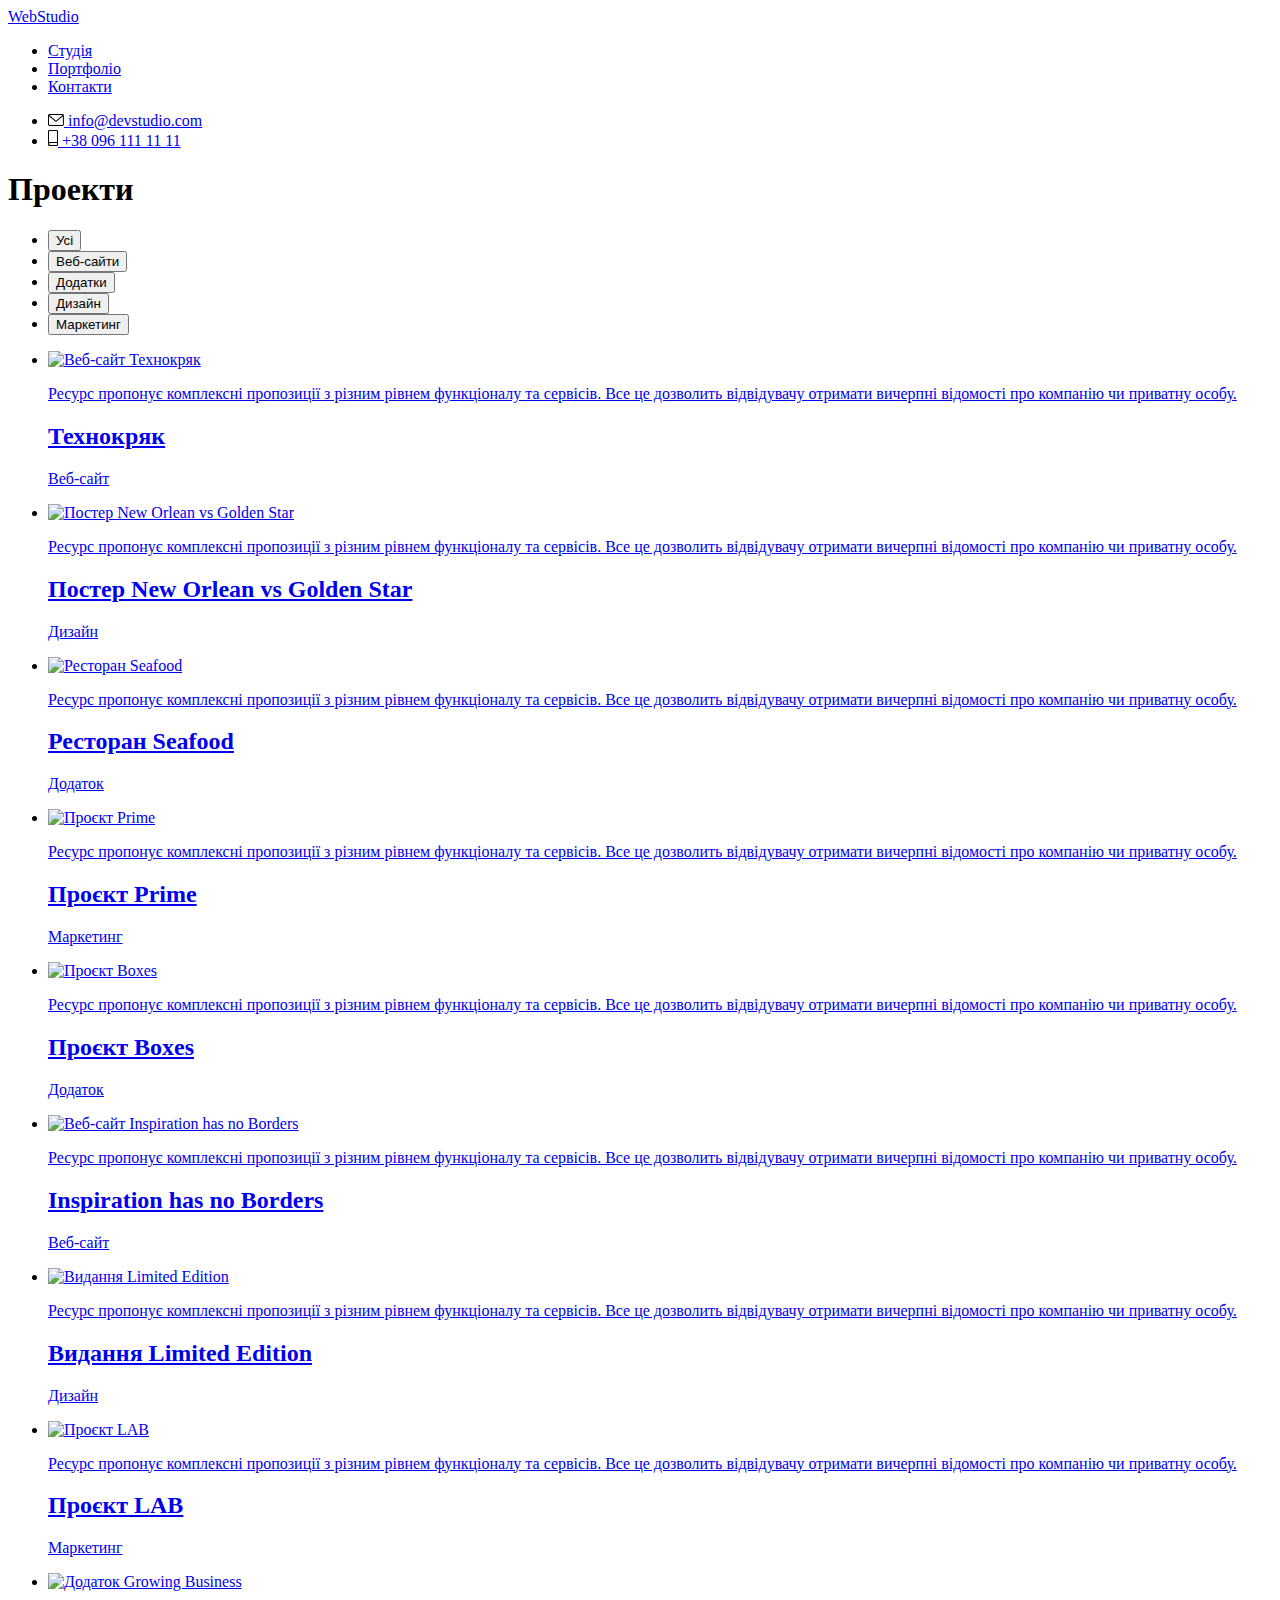
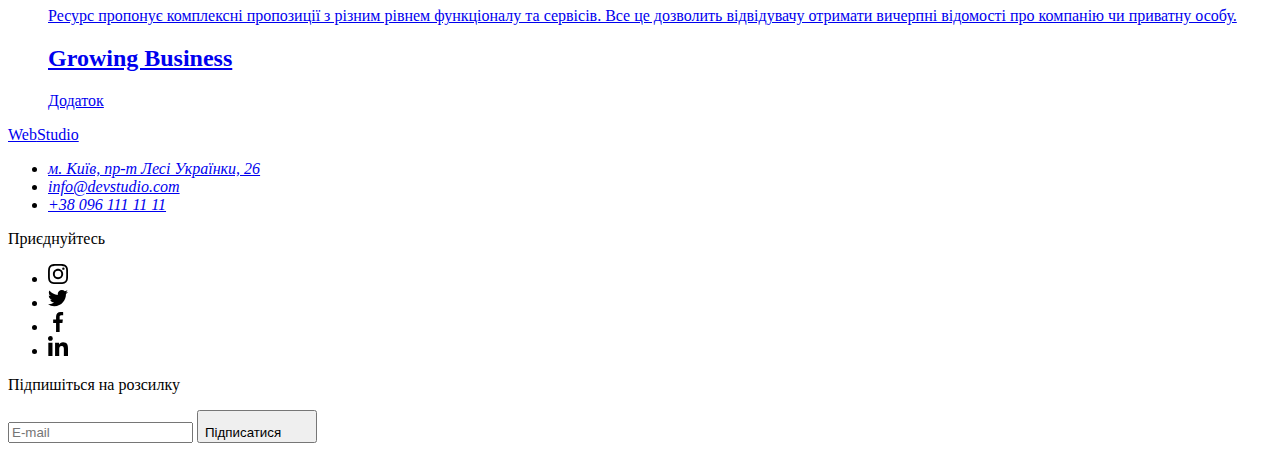
==== portfolio.html @ 1516f113 "final edit" ====
<!DOCTYPE html>
<html lang="uk">

<head>
    <meta charset="UTF-8" />
    <meta http-equiv="X-UA-Compatible" content="IE=edge" />
    <meta name="viewport" content="width=device-width, initial-scale=1.0" />
    <link rel="preconnect" href="https://fonts.googleapis.com" />
    <link rel="preconnect" href="https://fonts.gstatic.com" crossorigin />
    <link href="https://fonts.googleapis.com/css2?family=Raleway:wght@700&family=Roboto:wght@400;500;700&display=swap"
        rel="stylesheet" />
    <link
        href="https://fonts.googleapis.com/css2?family=Raleway:wght@700&family=Roboto:wght@400;500;700;900&display=swap"
        rel="stylesheet" />
    <link rel="stylesheet" href="./dist/css/main.min.css" />
    <title>Портфоліо</title>
</head>

<body>
    <header class="header">
        <div class="container">
            <div class="header-container">
                <nav class="navigation">
                    <a class="logo header__logo" href="./index.html" lang="en">Web<span
                            class="logo__span">Studio</span></a>
                    <ul class="nav">
                        <li class="nav__item">
                            <a class="nav__link" href="./index.html">Студія</a>
                        </li>
                        <li class="nav__item">
                            <a class="nav__link nav__link--current" href="./portfolio.html">Портфоліо</a>
                        </li>
                        <li class="nav__item">
                            <a class="nav__link" href="#">Контакти</a>
                        </li>
                    </ul>
                </nav>
                <ul class="contacts">
                    <li class="contacts__item">
                        <a class="contacts__link" href="mailto:info@devstudio.com">
                            <svg class="icon contacts__icon" width="16" height="12">
                                <use xlink:href="./images/icons.svg#icon-envelope"></use>
                            </svg>
                            info@devstudio.com</a>
                    </li>
                    <li class="contacts__item">
                        <a class="contacts__link" href="tel:+380961111111">
                            <svg class="icon contacts__icon" width="10" height="16">
                                <use xlink:href="./images/icons.svg#icon-smartphone"></use>
                            </svg>
                            +38 096 111 11 11</a>
                    </li>
                </ul>
            </div>
        </div>
    </header>
    <main>
        <section class="section projects">
            <div class="container">
                <h1 class="visually-hidden">Проекти</h1>
                <ul class="projects-filter">
                    <li>
                        <button class="projects-filter__btn" type="button">
                            Усі
                        </button>
                    </li>
                    <li>
                        <button class="projects-filter__btn" type="button">
                            Веб-сайти
                        </button>
                    </li>
                    <li>
                        <button class="projects-filter__btn" type="button">
                            Додатки
                        </button>
                    </li>
                    <li>
                        <button class="projects-filter__btn" type="button">
                            Дизайн
                        </button>
                    </li>
                    <li>
                        <button class="projects-filter__btn" type="button">
                            Маркетинг
                        </button>
                    </li>
                </ul>
                <ul class="project-list">
                    <li class="project-list__item">
                        <a href="#" class="project-card">
                            <div class="project-card__overlay-box">
                                <img src="./images/tehnokrack.jpg" alt="Веб-сайт Технокряк" width="370" height="294" />
                                <div class="project-card__overlay">
                                    <p class="project-card__description">Ресурс пропонує комплексні пропозиції з різним
                                        рівнем
                                        функціоналу та сервісів. Все це дозволить відвідувачу отримати вичерпні
                                        відомості
                                        про компанію чи приватну особу.</p>
                                </div>
                            </div>
                            <div class="project-card__content-box">
                                <h2 class="project-card__title">
                                    Технокряк
                                </h2>
                                <p class="project-card__caption">Веб-сайт</p>
                            </div>
                        </a>
                    </li>
                    <li class="project-list__item">
                        <a href="#" class="project-card">
                            <div class="project-card__overlay-box">
                                <img src="./images/poster.jpg" alt="Постер New Orlean vs Golden Star" width="370"
                                    height="294" />
                                <div class="project-card__overlay">
                                    <p class="project-card__description">Ресурс пропонує комплексні пропозиції з різним
                                        рівнем
                                        функціоналу та сервісів. Все це дозволить відвідувачу отримати вичерпні
                                        відомості
                                        про компанію чи приватну особу.</p>
                                </div>
                            </div>
                            <div class="project-card__content-box">
                                <h2 class="project-card__title">
                                    Постер New Orlean vs Golden Star
                                </h2>
                                <p class="project-card__caption">Дизайн</p>
                            </div>
                        </a>
                    </li>
                    <li class="project-list__item">
                        <a href="#" class="project-card">
                            <div class="project-card__overlay-box">
                                <img src="./images/seafood.jpg" alt="Ресторан Seafood" width="370" height="294" />
                                <div class="project-card__overlay">
                                    <p class="project-card__description">Ресурс пропонує комплексні пропозиції з різним
                                        рівнем
                                        функціоналу та сервісів. Все це дозволить відвідувачу отримати вичерпні
                                        відомості
                                        про компанію чи приватну особу.</p>
                                </div>
                            </div>
                            <div class="project-card__content-box">
                                <h2 class="project-card__title">
                                    Ресторан Seafood
                                </h2>
                                <p class="project-card__caption">Додаток</p>
                            </div>
                        </a>
                    </li>
                    <li class="project-list__item">
                        <a href="#" class="project-card">
                            <div class="project-card__overlay-box">
                                <img src="./images/prime.jpg" alt="Проєкт Prime" width="370" height="294" />
                                <div class="project-card__overlay">
                                    <p class="project-card__description">Ресурс пропонує комплексні пропозиції з різним
                                        рівнем
                                        функціоналу та сервісів. Все це дозволить відвідувачу отримати вичерпні
                                        відомості
                                        про компанію чи приватну особу.</p>
                                </div>
                            </div>
                            <div class="project-card__content-box">
                                <h2 class="project-card__title">
                                    Проєкт Prime
                                </h2>
                                <p class="project-card__caption">Маркетинг</p>
                            </div>
                        </a>
                    </li>
                    <li class="project-list__item">
                        <a href="#" class="project-card">
                            <div class="project-card__overlay-box">
                                <img src="./images/boxes.jpg" alt="Проєкт Boxes" width="370" height="294" />
                                <div class="project-card__overlay">
                                    <p class="project-card__description">Ресурс пропонує комплексні пропозиції з різним
                                        рівнем
                                        функціоналу та сервісів. Все це дозволить відвідувачу отримати вичерпні
                                        відомості
                                        про компанію чи приватну особу.</p>
                                </div>
                            </div>
                            <div class="project-card__content-box">
                                <h2 class="project-card__title">
                                    Проєкт Boxes
                                </h2>
                                <p class="project-card__caption">Додаток</p>
                            </div>
                        </a>
                    </li>
                    <li class="project-list__item">
                        <a href="#" class="project-card">
                            <div class="project-card__overlay-box">
                                <img src="./images/inspiration-has-no-borders.jpg"
                                    alt="Веб-сайт Inspiration has no Borders" width="370" height="294" />
                                <div class="project-card__overlay">
                                    <p class="project-card__description">Ресурс пропонує комплексні пропозиції з різним
                                        рівнем
                                        функціоналу та сервісів. Все це дозволить відвідувачу отримати вичерпні
                                        відомості
                                        про компанію чи приватну особу.</p>
                                </div>
                            </div>
                            <div class="project-card__content-box">
                                <h2 class="project-card__title">
                                    Inspiration has no Borders
                                </h2>
                                <p class="project-card__caption">Веб-сайт</p>
                            </div>
                        </a>
                    </li>
                    <li class="project-list__item">
                        <a href="#" class="project-card">
                            <div class="project-card__overlay-box">
                                <img src="./images/limited-edition.jpg" alt="Видання Limited Edition" width="370"
                                    height="294" />
                                <div class="project-card__overlay">
                                    <p class="project-card__description">Ресурс пропонує комплексні пропозиції з різним
                                        рівнем
                                        функціоналу та сервісів. Все це дозволить відвідувачу отримати вичерпні
                                        відомості
                                        про компанію чи приватну особу.</p>
                                </div>
                            </div>
                            <div class="project-card__content-box">
                                <h2 class="project-card__title">
                                    Видання Limited Edition
                                </h2>
                                <p class="project-card__caption">Дизайн</p>
                            </div>
                        </a>
                    </li>
                    <li class="project-list__item">
                        <a href="#" class="project-card">
                            <div class="project-card__overlay-box">
                                <img src="./images/lab.jpg" alt="Проєкт LAB" width="370" height="294" />
                                <div class="project-card__overlay">
                                    <p class="project-card__description">Ресурс пропонує комплексні пропозиції з різним
                                        рівнем
                                        функціоналу та сервісів. Все це дозволить відвідувачу отримати вичерпні
                                        відомості
                                        про компанію чи приватну особу.</p>
                                </div>
                            </div>
                            <div class="project-card__content-box">
                                <h2 class="project-card__title">
                                    Проєкт LAB
                                </h2>
                                <p class="project-card__caption">Маркетинг</p>
                            </div>
                        </a>
                    </li>
                    <li class="project-list__item">
                        <a href="#" class="project-card">
                            <div class="project-card__overlay-box">
                                <img src="./images/growing-business.jpg" alt="Додаток Growing Business" width="370"
                                    height="294" />
                                <div class="project-card__overlay">
                                    <p class="project-card__description">Ресурс пропонує комплексні пропозиції з різним
                                        рівнем
                                        функціоналу та сервісів. Все це дозволить відвідувачу отримати вичерпні
                                        відомості
                                        про компанію чи приватну особу.</p>
                                </div>
                            </div>
                            <div class="project-card__content-box">
                                <h2 class="project-card__title">
                                    Growing Business
                                </h2>
                                <p class="project-card__caption">Додаток</p>
                            </div>
                        </a>
                    </li>
                </ul>
            </div>
        </section>
    </main>
    <footer class="footer">
        <div class="container">
            <div class="footer__container">
                <div class="footer__address-box">
                    <a class="logo footer__logo" href="./index.html" lang="en">Web<span
                            class="logo__span">Studio</span></a>
                    <address class="address">
                        <ul>
                            <li class="address__item">
                                <a class="address__link address__link--external"
                                    href="https://goo.gl/maps/eqV23aZUYZTrV4pg6" target="_blank"
                                    rel="noopener noreferrer">м. Київ, пр-т Лесі Українки, 26</a>
                            </li>
                            <li class="address__item">
                                <a class="address__link" href="mailto:info@devstudio.com">info@devstudio.com</a>
                            </li>
                            <li class="address__item">
                                <a class="address__link" href="tel:+380961111111">+38 096 111 11 11</a>
                            </li>
                        </ul>
                    </address>
                </div>
                <div class="footer__socials-box">
                    <p class="footer__caption">Приєднуйтесь</p>
                    <ul class="socials">
                        <li class="socials__item">
                            <a class="socials__link footer__socials" href="https://www.instagram.com/" target="_blank"
                                rel="noopener noreferrer">
                                <svg class="icon" width="20" height="20">
                                    <use xlink:href="./images/icons.svg#icon-instagram"></use>
                                </svg>
                            </a>
                        </li>
                        <li class="socials__item">
                            <a class="socials__link footer__socials" href="https://twitter.com/" target="_blank"
                                rel="noopener noreferrer">
                                <svg class="icon" width="20" height="20">
                                    <use xlink:href="./images/icons.svg#icon-twitter"></use>
                                </svg>
                            </a>
                        </li>
                        <li class="socials__item">
                            <a class="socials__link footer__socials" href="https://facebook.com/" target="_blank"
                                rel="noopener noreferrer">
                                <svg class="icon" width="20" height="20">
                                    <use xlink:href="./images/icons.svg#icon-facebook"></use>
                                </svg>
                            </a>
                        </li>
                        <li class="socials__item">
                            <a class="socials__link footer__socials" href="https://www.linkedin.com/" target="_blank"
                                rel="noopener noreferrer">
                                <svg class="icon" width="20" height="20">
                                    <use xlink:href="./images/icons.svg#icon-linkedin"></use>
                                </svg>
                            </a>
                        </li>
                    </ul>
                </div>
                <div class="footer__subscription">
                    <p class="footer__caption">Підпишіться на розсилку</p>
                    <form class="subscription-form" action="#">
                        <label>
                            <input class="subscription-form__input" type="email" name="subscribe-email"
                                placeholder="E-mail">
                        </label>
                        <button class="subscription-form__btn" type="submit">
                            Підписатися
                            <svg class="icon" width="24" height="24">
                                <use xlink:href="./images/icons.svg#icon-send"></use>
                            </svg>
                        </button>
                    </form>
                </div>
            </div>
        </div>
    </footer>
</body>

</html>
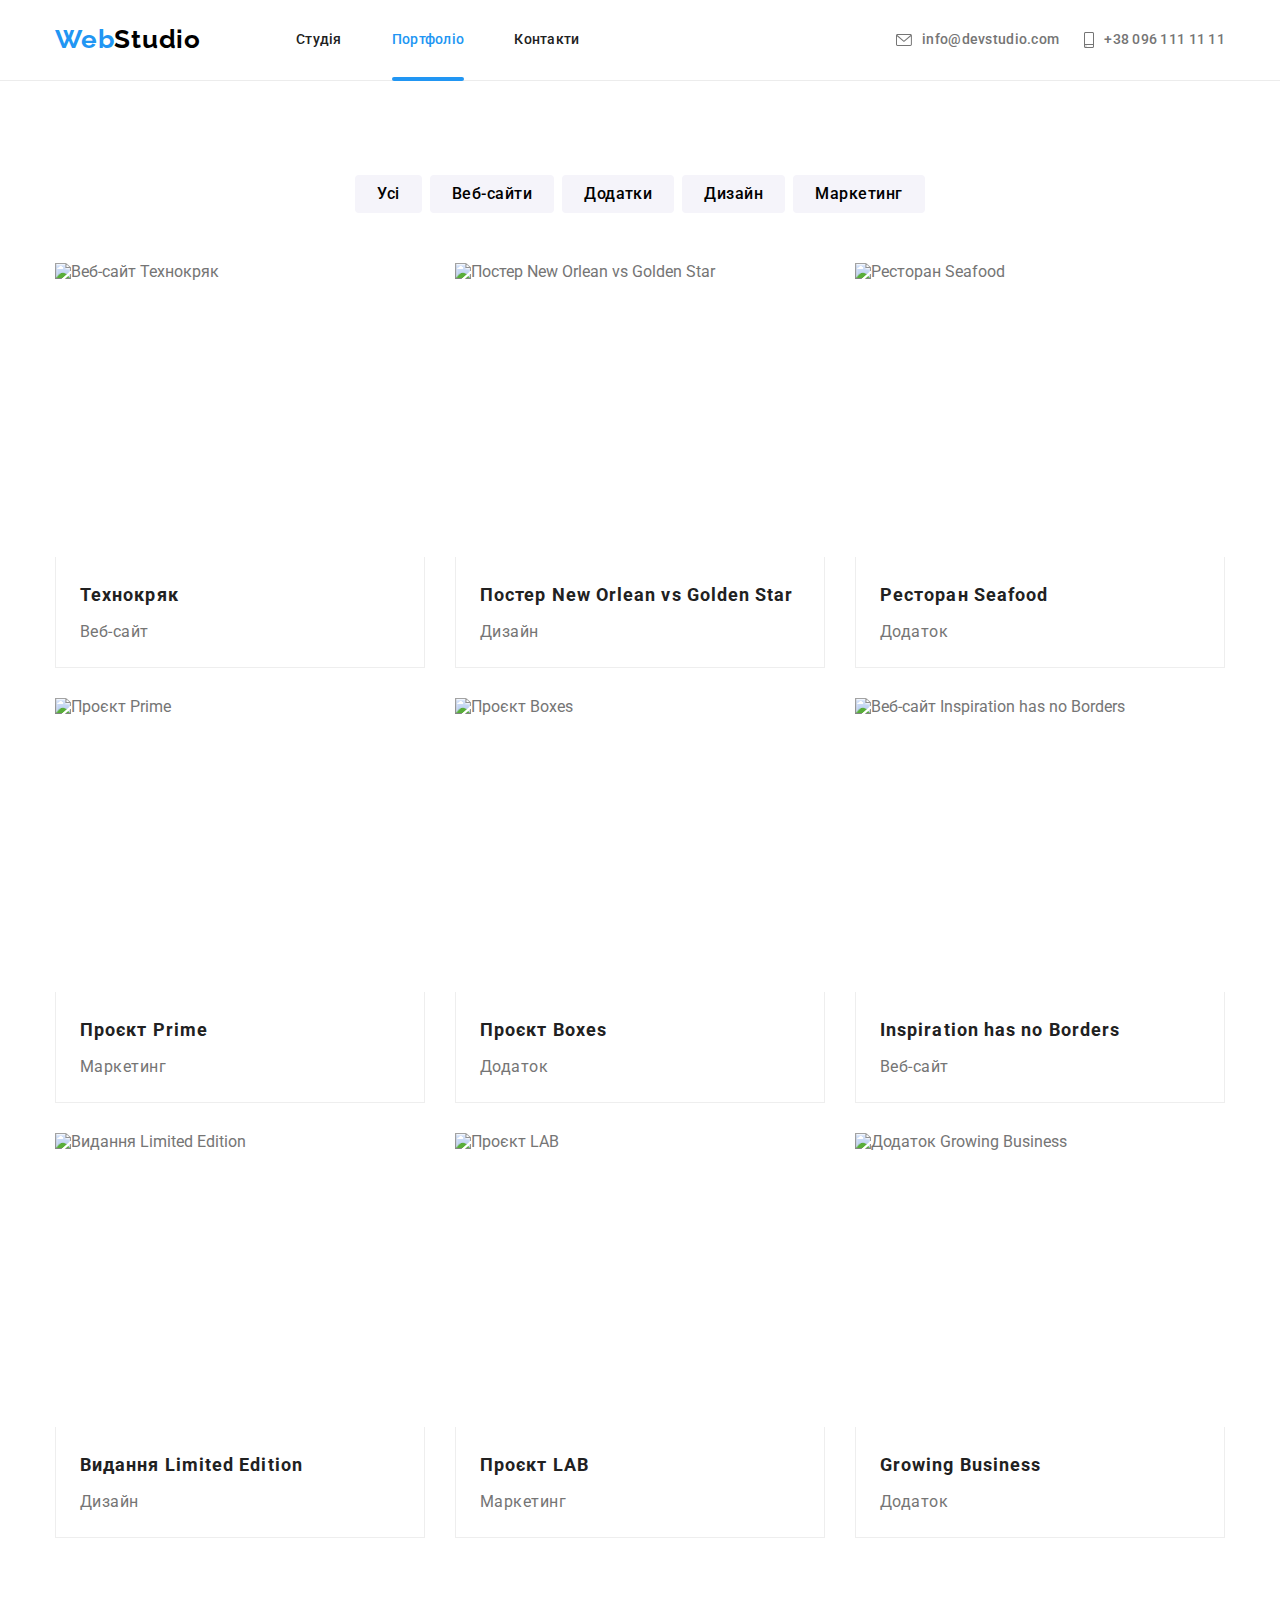
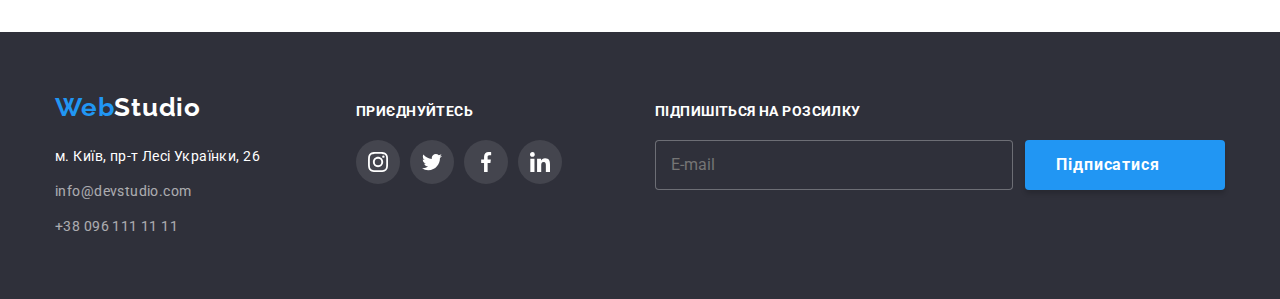
==== commit a375ebdd: "edit settings" ====
--- a/portfolio.html
+++ b/portfolio.html
@@ -12,7 +12,7 @@
     <link
         href="https://fonts.googleapis.com/css2?family=Raleway:wght@700&family=Roboto:wght@400;500;700;900&display=swap"
         rel="stylesheet" />
-    <link rel="stylesheet" href="./dist/css/main.min.css" />
+    <link rel="stylesheet" href="./css/main.min.css" />
     <title>Портфоліо</title>
 </head>
 
--- a/css/main.min.css
+++ b/css/main.min.css
@@ -0,0 +1 @@
+/*! modern-normalize v1.0.0 | MIT License | https://github.com/sindresorhus/modern-normalize */*,::after,::before{box-sizing:border-box}:root{-moz-tab-size:4;-o-tab-size:4;tab-size:4}html{line-height:1.15;-webkit-text-size-adjust:100%}body{margin:0}body{font-family:system-ui,-apple-system,"Segoe UI",Roboto,Helvetica,Arial,sans-serif,"Apple Color Emoji","Segoe UI Emoji"}hr{height:0;color:inherit}abbr[title]{-webkit-text-decoration:underline dotted;text-decoration:underline dotted}b,strong{font-weight:bolder}code,kbd,pre,samp{font-family:ui-monospace,SFMono-Regular,Consolas,"Liberation Mono",Menlo,monospace;font-size:1em}small{font-size:80%}sub,sup{font-size:75%;line-height:0;position:relative;vertical-align:baseline}sub{bottom:-0.25em}sup{top:-0.5em}table{text-indent:0;border-color:inherit}button,input,optgroup,select,textarea{font-family:inherit;font-size:100%;line-height:1.15;margin:0}button,select{text-transform:none}[type=button],[type=reset],[type=submit],button{-webkit-appearance:button}::-moz-focus-inner{border-style:none;padding:0}:-moz-focusring{outline:1px dotted ButtonText}:-moz-ui-invalid{box-shadow:none}legend{padding:0}progress{vertical-align:baseline}::-webkit-inner-spin-button,::-webkit-outer-spin-button{height:auto}[type=search]{-webkit-appearance:textfield;outline-offset:-2px}::-webkit-search-decoration{-webkit-appearance:none}::-webkit-file-upload-button{-webkit-appearance:button;font:inherit}summary{display:list-item}*{margin:0;padding:0}body{width:100%;margin:0 auto;font-family:"Roboto",sans-serif;color:#757575}a{text-decoration:none;color:inherit}ul{list-style:none}img{display:block;max-width:100%;height:auto}h1,h2,h3,h4,h5,h6{margin:0;padding:0}.send-form__btn,.subscription-form__btn,.hero__btn{height:50px;margin:0 auto;background-color:#2196f3;font-weight:700;font-size:16px;line-height:1.88;letter-spacing:.06em;color:#fff;border:none;border-radius:4px;cursor:pointer;box-shadow:0 4px 4px rgba(0,0,0,.15);transition:background-color 250ms cubic-bezier(0.4, 0, 0.2, 1)}.clients__title,.team__title,.works__title{color:#212121;font-weight:700;font-size:36px;line-height:1.17;letter-spacing:.03em;text-align:center}.container{max-width:1200px;padding:0 15px;margin:0 auto}.header{background-color:#fff;border-bottom:1px solid #ececec}.header__logo{padding:24px 0 25px}.header__logo .logo__span{color:#000}.header-container{display:flex;justify-content:space-between}.navigation{display:flex;gap:95px;align-items:center}.logo{display:block;font-family:"Raleway";font-weight:700;font-size:26px;line-height:1.19;letter-spacing:.03em;color:#2196f3}.nav{display:flex;align-items:center;gap:50px}.nav__link{display:block;padding:32px 0;font-weight:500;font-size:14px;line-height:1.14;letter-spacing:.02em;color:#212121;transition:color 250ms cubic-bezier(0.4, 0, 0.2, 1)}.nav__link:hover,.nav__link:focus{color:#2196f3}.nav__link--current{position:relative;color:#2196f3}.nav__link--current::after{content:"";position:absolute;display:block;left:0;bottom:-1px;width:100%;height:4px;border-radius:2px;background-color:#2196f3}.contacts{display:flex;align-items:center;gap:25px}.contacts__item{font-weight:500;font-size:14px;line-height:1.14;letter-spacing:.02em}.contacts__link{display:inline-flex;align-items:center;padding:32px 0;transition:color 250ms cubic-bezier(0.4, 0, 0.2, 1)}.contacts__link:hover,.contacts__link:focus{color:#2196f3}.contacts__icon{margin-right:10px}.icon{fill:currentColor}.section{padding:94px 0}.hero{max-width:1600px;margin:0 auto;padding:200px 0;text-align:center;background-color:#2f303a;background-image:linear-gradient(rgba(47, 48, 58, 0.4), rgba(47, 48, 58, 0.4)),url(../../images/hero-background.jpg);background-repeat:no-repeat;background-size:cover;background-position:center}.hero__title{width:696px;font-weight:900;font-size:44px;line-height:1.36;letter-spacing:.06em;text-align:center;text-transform:uppercase;color:#fff;margin:0 auto 30px auto}.hero__btn{width:216px}.hero__btn:hover,.hero__btn:focus{background-color:#188ce8}.advantage{background-color:#fff}.advantage__list{display:flex;gap:30px}.advantage__item{flex-basis:calc((100% - 90px)/4)}.advantage__icon-container{display:flex;justify-content:center;align-items:center;height:120px;margin-bottom:30px;background-color:#f5f4fa;border-radius:4px}.advantage__subtitle{color:#212121;font-weight:700;font-size:14px;line-height:1.14;letter-spacing:.03em;text-transform:uppercase;margin-bottom:10px}.advantage__description{font-weight:inherit;font-size:14px;line-height:1.71;letter-spacing:.03em}.works{padding-top:0;background-color:#fff}.works__title{margin-bottom:50px}.works__list{display:flex;justify-content:space-between}.works__item{position:relative}.works__overlay{position:absolute;width:100%;height:70px;bottom:0;display:flex;justify-content:center;align-items:center;color:#fff;font-weight:700;font-size:14px;line-height:1.14;letter-spacing:.03em;text-transform:uppercase;background-color:rgba(47,48,58,.8)}.socials{display:flex;justify-content:center;gap:10px}.socials__item{width:44px;height:44px}.socials__link{display:flex;justify-content:center;align-items:center;width:100%;height:100%;border-radius:50%}.team{background-color:#f5f4fa}.team__title{margin-bottom:50px}.team__list{display:flex;justify-content:space-between}.team__item{background-color:#fff;border-bottom-left-radius:4px;border-bottom-right-radius:4px;box-shadow:0px 1px 3px rgba(0,0,0,.12),0px 1px 1px rgba(0,0,0,.14),0px 2px 1px rgba(0,0,0,.2)}.team-card__container{padding:30px 0}.team-card__title{color:#212121;font-weight:500;font-size:16px;line-height:1.19;letter-spacing:.03em;text-align:center;margin-bottom:10px}.team-card__description{font-weight:inherit;font-size:16px;line-height:1.19;letter-spacing:.03em;text-align:center;margin-bottom:16px}.team-card__socials{color:#afb1b8;transition:color 250ms cubic-bezier(0.4, 0, 0.2, 1),background-color 250ms cubic-bezier(0.4, 0, 0.2, 1)}.team-card__socials:hover,.team-card__socials:focus{color:#fff;background-color:#2196f3}.clients{background-color:#fff}.clients__title{margin-bottom:50px}.clients__list{display:flex;justify-content:space-between;flex-wrap:wrap}.clients__item{flex:0 0 170px;height:92px}.clients__link{display:flex;justify-content:center;width:100%;height:100%;align-items:center;border:1px solid #afb1b8;border-radius:4px;color:#afb1b8;transition:color 250ms cubic-bezier(0.4, 0, 0.2, 1),border-color 250ms cubic-bezier(0.4, 0, 0.2, 1)}.clients__link:hover,.clients__link:focus{color:#2196f3;border-color:#2196f3}.projects{background-color:#fff}.projects-filter{display:flex;justify-content:center;gap:8px;margin-bottom:50px}.projects-filter__btn{border:none;border-radius:4px;padding:6px 22px;font-weight:500;font-size:16px;line-height:1.62;letter-spacing:.03em;text-align:center;background-color:#f5f4fa;cursor:pointer;transition:background-color 250ms cubic-bezier(0.4, 0, 0.2, 1),color 250ms cubic-bezier(0.4, 0, 0.2, 1),box-shadow 250ms cubic-bezier(0.4, 0, 0.2, 1)}.projects-filter__btn:hover,.projects-filter__btn:focus{background-color:#2196f3;color:#fff;box-shadow:0px 3px 1px rgba(0,0,0,.1),0px 1px 2px rgba(0,0,0,.08),0px 2px 2px rgba(0,0,0,.12)}.project-list{display:flex;justify-content:space-between;flex-wrap:wrap;gap:30px}.project-list__item{width:370px}.project-card{display:block;transition:box-shadow 250ms cubic-bezier(0.4, 0, 0.2, 1)}.project-card:hover,.project-card:focus{box-shadow:0px 1px 1px rgba(0,0,0,.12),0px 4px 4px rgba(0,0,0,.06),1px 4px 6px rgba(0,0,0,.16)}.project-card:hover .project-card__overlay,.project-card:focus .project-card__overlay{transform:translateY(0)}.project-card__overlay-box{position:relative;overflow:hidden}.project-card__overlay{position:absolute;display:flex;align-items:center;top:0;left:0;padding:0 24px;width:100%;height:100%;background-color:#2196f3;opacity:.9;transform:translateY(100%);transition:transform 250ms cubic-bezier(0.4, 0, 0.2, 1)}.project-card__description{color:#fff;font-weight:inherit;font-size:18px;line-height:1.56;letter-spacing:.03em}.project-card__content-box{padding:20px 24px;border:1px solid #eee;border-top:0}.project-card__title{color:#212121;font-weight:700;font-size:18px;line-height:2;letter-spacing:.06em;margin-bottom:4px}.project-card__caption{font-weight:inherit;font-size:16px;line-height:1.88;letter-spacing:.03em}.address{font-weight:inherit;font-size:14px;line-height:1.86;letter-spacing:.03em;font-style:normal}.address__item{width:231px}.address__item:not(:last-child){margin-bottom:9px}.address__link{color:#fff;opacity:.6;transition:color 250ms cubic-bezier(0.4, 0, 0.2, 1)}.address__link:hover,.address__link:focus{color:#2196f3}.address__link--external{opacity:1;transition:color 250ms cubic-bezier(0.4, 0, 0.2, 1)}.footer{background-color:#2f303a;padding:60px 0;color:#fff}.footer__container{display:flex;align-items:baseline}.footer__address-box{margin-right:70px}.footer__logo{margin-bottom:20px}.footer__logo .logo__span{color:#fff}.footer__socials-box{margin-right:93px}.footer__caption{font-weight:700;font-size:14px;line-height:1.14;letter-spacing:.03em;text-transform:uppercase;margin-bottom:20px}.footer__socials{background-color:#44454e;transition:background-color 250ms cubic-bezier(0.4, 0, 0.2, 1)}.footer__socials:hover,.footer__socials:focus{background-color:#2196f3}.subscription-form{display:flex}.subscription-form__input{padding:15px;width:358px;color:#757575;background-color:#2f303a;border:1px solid rgba(255,255,255,.3);border-radius:4px;transition:border 250ms cubic-bezier(0.4, 0, 0.2, 1)}.subscription-form__input:focus{color:#fff;border:1px solid #2196f3;outline:none}.subscription-form__btn{display:inline-flex;justify-content:center;align-items:center;width:200px;gap:10px;margin-left:12px}.subscription-form__btn:hover,.subscription-form__btn:focus{background-color:#188ce8}.backdrop{position:fixed;top:0;left:0;width:100%;height:100%;opacity:1;background-color:rgba(0,0,0,.2);transition:opacity 250ms cubic-bezier(0.4, 0, 0.2, 1),visibility 250ms cubic-bezier(0.4, 0, 0.2, 1)}.backdrop.is-hidden{visibility:hidden;opacity:0;pointer-events:none}.backdrop.is-hidden .modal{transform:translate(-50%, -50%) scale(0.9)}.modal{position:absolute;top:50%;left:50%;transform:translate(-50%, -50%) scale(1);width:528px;border-radius:4px;background-color:#fff;transition:transform 250ms cubic-bezier(0.4, 0, 0.2, 1)}.modal__btn{position:absolute;top:8px;right:8px;padding:5px;width:30px;height:30px;background-color:#fff;fill:#000;border:1px solid rgba(0,0,0,.1);border-radius:50%;transition:fill 250ms cubic-bezier(0.4, 0, 0.2, 1);cursor:pointer}.modal__btn:hover{fill:#2196f3}.send-form{width:100%;padding:40px}.send-form__caption{margin-bottom:12px;color:#212121;font-style:normal;font-weight:700;font-size:20px;line-height:1.15;letter-spacing:.03em;text-align:center}.send-form__field{display:block;font-weight:inherit;font-size:12px;line-height:1.17;letter-spacing:.01em;color:#757575}.send-form__field--coment{margin-bottom:20px}.send-form__span{display:block;margin-bottom:4px}.send-form__wrapper{position:relative;margin:4px 0 10px}.send-form__icon{position:absolute;top:50%;left:12px;transform:translateY(-50%);fill:#212121;transition:fill 250ms cubic-bezier(0.4, 0, 0.2, 1)}.send-form__input{width:100%;padding:12px 12px 12px 42px;font-weight:inherit;font-size:12px;line-height:1.17;letter-spacing:.01em;border:1px solid rgba(33,33,33,.2);border-radius:4px;fill:#212121;transition:border 250ms cubic-bezier(0.4, 0, 0.2, 1)}.send-form__input:focus{border:1px solid #2196f3;outline:none}.send-form__input:focus~.send-form__icon{fill:#2196f3}.send-form__coment-area{width:100%;height:120px;padding:12px 16px;border:1px solid rgba(33,33,33,.2);border-radius:4px;resize:none;transition:border 250ms cubic-bezier(0.4, 0, 0.2, 1)}.send-form__coment-area:focus{border:1px solid #2196f3;outline:none;fill:#2196f3}.send-form__accept-field{display:flex;justify-content:center;align-items:center;gap:7px;margin-bottom:30px;font-weight:inherit;font-size:14px;line-height:1.71;letter-spacing:.03em;color:#757575;fill:#fff}.send-form__policy{color:#2196f3}.send-form__icon-check{border:2px solid #212121;border-radius:2px;transition:border 250ms cubic-bezier(0.4, 0, 0.2, 1),background-color 250ms cubic-bezier(0.4, 0, 0.2, 1)}.send-form__checkbox:checked~.send-form__icon-check{background-color:#2196f3;border:none}.send-form__btn{display:block;width:200px}.send-form__btn:hover,.send-form__btn:focus{background-color:#188ce8}.visually-hidden{position:absolute;white-space:nowrap;width:1px;height:1px;overflow:hidden;border:0;padding:0;clip:rect(0 0 0 0);-webkit-clip-path:inset(50%);clip-path:inset(50%);margin:-1px}.modal-open{overflow:hidden}/*# sourceMappingURL=main.min.css.map */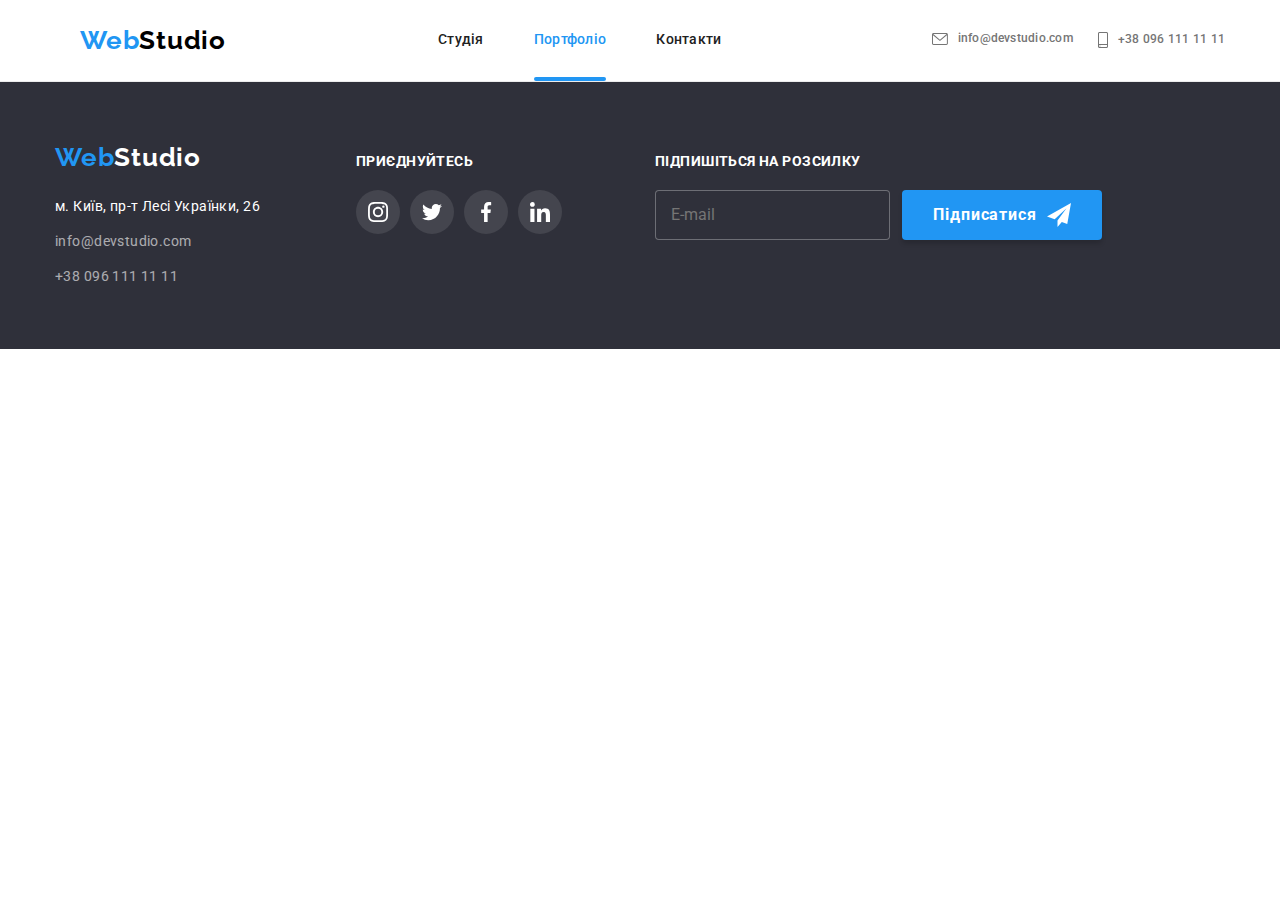
==== commit 6a3336c4: "edit header" ====
--- a/portfolio.html
+++ b/portfolio.html
@@ -18,46 +18,43 @@
 
 <body>
     <header class="header">
-        <div class="container">
-            <div class="header-container">
-                <nav class="navigation">
-                    <a class="logo header__logo" href="./index.html" lang="en">Web<span
-                            class="logo__span">Studio</span></a>
-                    <ul class="nav">
-                        <li class="nav__item">
-                            <a class="nav__link" href="./index.html">Студія</a>
-                        </li>
-                        <li class="nav__item">
-                            <a class="nav__link nav__link--current" href="./portfolio.html">Портфоліо</a>
-                        </li>
-                        <li class="nav__item">
-                            <a class="nav__link" href="#">Контакти</a>
-                        </li>
-                    </ul>
-                </nav>
-                <ul class="contacts">
-                    <li class="contacts__item">
-                        <a class="contacts__link" href="mailto:info@devstudio.com">
-                            <svg class="icon contacts__icon" width="16" height="12">
-                                <use xlink:href="./images/icons.svg#icon-envelope"></use>
-                            </svg>
-                            info@devstudio.com</a>
-                    </li>
-                    <li class="contacts__item">
-                        <a class="contacts__link" href="tel:+380961111111">
-                            <svg class="icon contacts__icon" width="10" height="16">
-                                <use xlink:href="./images/icons.svg#icon-smartphone"></use>
-                            </svg>
-                            +38 096 111 11 11</a>
+        <div class="container header__container">
+            <nav class="navigation">
+                <a class="logo header__logo" href="./index.html" lang="en">Web<span class="logo__span">Studio</span></a>
+                <ul class="nav">
+                    <li class="nav__item">
+                        <a class="nav__link" href="./index.html">Студія</a>
+                    </li>
+                    <li class="nav__item">
+                        <a class="nav__link nav__link--current" href="./portfolio.html">Портфоліо</a>
+                    </li>
+                    <li class="nav__item">
+                        <a class="nav__link" href="#">Контакти</a>
                     </li>
                 </ul>
-            </div>
+            </nav>
+            <ul class="contacts">
+                <li class="contacts__item">
+                    <a class="contacts__link" href="mailto:info@devstudio.com">
+                        <svg class="icon contacts__icon" width="16" height="12">
+                            <use xlink:href="./images/icons.svg#icon-envelope"></use>
+                        </svg>
+                        info@devstudio.com</a>
+                </li>
+                <li class="contacts__item">
+                    <a class="contacts__link" href="tel:+380961111111">
+                        <svg class="icon contacts__icon" width="10" height="16">
+                            <use xlink:href="./images/icons.svg#icon-smartphone"></use>
+                        </svg>
+                        +38 096 111 11 11</a>
+                </li>
+            </ul>
         </div>
     </header>
     <main>
-        <section class="section projects">
+        <section class="section section--tmp">
             <div class="container">
-                <h1 class="visually-hidden">Проекти</h1>
+                <h1 class="section__title visually-hidden">Проекти</h1>
                 <ul class="projects-filter">
                     <li>
                         <button class="projects-filter__btn" type="button">
@@ -85,8 +82,8 @@
                         </button>
                     </li>
                 </ul>
-                <ul class="project-list">
-                    <li class="project-list__item">
+                <ul class="projects">
+                    <li class="projects__item">
                         <a href="#" class="project-card">
                             <div class="project-card__overlay-box">
                                 <img src="./images/tehnokrack.jpg" alt="Веб-сайт Технокряк" width="370" height="294" />
@@ -106,7 +103,7 @@
                             </div>
                         </a>
                     </li>
-                    <li class="project-list__item">
+                    <li class="projects__item">
                         <a href="#" class="project-card">
                             <div class="project-card__overlay-box">
                                 <img src="./images/poster.jpg" alt="Постер New Orlean vs Golden Star" width="370"
@@ -127,7 +124,7 @@
                             </div>
                         </a>
                     </li>
-                    <li class="project-list__item">
+                    <li class="projects__item">
                         <a href="#" class="project-card">
                             <div class="project-card__overlay-box">
                                 <img src="./images/seafood.jpg" alt="Ресторан Seafood" width="370" height="294" />
@@ -147,7 +144,7 @@
                             </div>
                         </a>
                     </li>
-                    <li class="project-list__item">
+                    <li class="projects__item">
                         <a href="#" class="project-card">
                             <div class="project-card__overlay-box">
                                 <img src="./images/prime.jpg" alt="Проєкт Prime" width="370" height="294" />
@@ -167,7 +164,7 @@
                             </div>
                         </a>
                     </li>
-                    <li class="project-list__item">
+                    <li class="projects__item">
                         <a href="#" class="project-card">
                             <div class="project-card__overlay-box">
                                 <img src="./images/boxes.jpg" alt="Проєкт Boxes" width="370" height="294" />
@@ -187,7 +184,7 @@
                             </div>
                         </a>
                     </li>
-                    <li class="project-list__item">
+                    <li class="projects__item">
                         <a href="#" class="project-card">
                             <div class="project-card__overlay-box">
                                 <img src="./images/inspiration-has-no-borders.jpg"
@@ -208,7 +205,7 @@
                             </div>
                         </a>
                     </li>
-                    <li class="project-list__item">
+                    <li class="projects__item">
                         <a href="#" class="project-card">
                             <div class="project-card__overlay-box">
                                 <img src="./images/limited-edition.jpg" alt="Видання Limited Edition" width="370"
@@ -229,7 +226,7 @@
                             </div>
                         </a>
                     </li>
-                    <li class="project-list__item">
+                    <li class="projects__item">
                         <a href="#" class="project-card">
                             <div class="project-card__overlay-box">
                                 <img src="./images/lab.jpg" alt="Проєкт LAB" width="370" height="294" />
@@ -249,7 +246,7 @@
                             </div>
                         </a>
                     </li>
-                    <li class="project-list__item">
+                    <li class="projects__item">
                         <a href="#" class="project-card">
                             <div class="project-card__overlay-box">
                                 <img src="./images/growing-business.jpg" alt="Додаток Growing Business" width="370"
@@ -302,7 +299,7 @@
                         <li class="socials__item">
                             <a class="socials__link footer__socials" href="https://www.instagram.com/" target="_blank"
                                 rel="noopener noreferrer">
-                                <svg class="icon" width="20" height="20">
+                                <svg class="socials__icon" width="20" height="20">
                                     <use xlink:href="./images/icons.svg#icon-instagram"></use>
                                 </svg>
                             </a>
@@ -310,7 +307,7 @@
                         <li class="socials__item">
                             <a class="socials__link footer__socials" href="https://twitter.com/" target="_blank"
                                 rel="noopener noreferrer">
-                                <svg class="icon" width="20" height="20">
+                                <svg class="socials__icon" width="20" height="20">
                                     <use xlink:href="./images/icons.svg#icon-twitter"></use>
                                 </svg>
                             </a>
@@ -318,7 +315,7 @@
                         <li class="socials__item">
                             <a class="socials__link footer__socials" href="https://facebook.com/" target="_blank"
                                 rel="noopener noreferrer">
-                                <svg class="icon" width="20" height="20">
+                                <svg class="socials__icon" width="20" height="20">
                                     <use xlink:href="./images/icons.svg#icon-facebook"></use>
                                 </svg>
                             </a>
@@ -326,7 +323,7 @@
                         <li class="socials__item">
                             <a class="socials__link footer__socials" href="https://www.linkedin.com/" target="_blank"
                                 rel="noopener noreferrer">
-                                <svg class="icon" width="20" height="20">
+                                <svg class="socials__icon" width="20" height="20">
                                     <use xlink:href="./images/icons.svg#icon-linkedin"></use>
                                 </svg>
                             </a>
@@ -342,7 +339,7 @@
                         </label>
                         <button class="subscription-form__btn" type="submit">
                             Підписатися
-                            <svg class="icon" width="24" height="24">
+                            <svg class="subscription-form__icon" width="24" height="24">
                                 <use xlink:href="./images/icons.svg#icon-send"></use>
                             </svg>
                         </button>
--- a/css/main.min.css
+++ b/css/main.min.css
@@ -1 +1 @@
-/*! modern-normalize v1.0.0 | MIT License | https://github.com/sindresorhus/modern-normalize */*,::after,::before{box-sizing:border-box}:root{-moz-tab-size:4;-o-tab-size:4;tab-size:4}html{line-height:1.15;-webkit-text-size-adjust:100%}body{margin:0}body{font-family:system-ui,-apple-system,"Segoe UI",Roboto,Helvetica,Arial,sans-serif,"Apple Color Emoji","Segoe UI Emoji"}hr{height:0;color:inherit}abbr[title]{-webkit-text-decoration:underline dotted;text-decoration:underline dotted}b,strong{font-weight:bolder}code,kbd,pre,samp{font-family:ui-monospace,SFMono-Regular,Consolas,"Liberation Mono",Menlo,monospace;font-size:1em}small{font-size:80%}sub,sup{font-size:75%;line-height:0;position:relative;vertical-align:baseline}sub{bottom:-0.25em}sup{top:-0.5em}table{text-indent:0;border-color:inherit}button,input,optgroup,select,textarea{font-family:inherit;font-size:100%;line-height:1.15;margin:0}button,select{text-transform:none}[type=button],[type=reset],[type=submit],button{-webkit-appearance:button}::-moz-focus-inner{border-style:none;padding:0}:-moz-focusring{outline:1px dotted ButtonText}:-moz-ui-invalid{box-shadow:none}legend{padding:0}progress{vertical-align:baseline}::-webkit-inner-spin-button,::-webkit-outer-spin-button{height:auto}[type=search]{-webkit-appearance:textfield;outline-offset:-2px}::-webkit-search-decoration{-webkit-appearance:none}::-webkit-file-upload-button{-webkit-appearance:button;font:inherit}summary{display:list-item}*{margin:0;padding:0}body{width:100%;margin:0 auto;font-family:"Roboto",sans-serif;color:#757575}a{text-decoration:none;color:inherit}ul{list-style:none}img{display:block;max-width:100%;height:auto}h1,h2,h3,h4,h5,h6{margin:0;padding:0}.send-form__btn,.subscription-form__btn,.hero__btn{height:50px;margin:0 auto;background-color:#2196f3;font-weight:700;font-size:16px;line-height:1.88;letter-spacing:.06em;color:#fff;border:none;border-radius:4px;cursor:pointer;box-shadow:0 4px 4px rgba(0,0,0,.15);transition:background-color 250ms cubic-bezier(0.4, 0, 0.2, 1)}.clients__title,.team__title,.works__title{color:#212121;font-weight:700;font-size:36px;line-height:1.17;letter-spacing:.03em;text-align:center}.container{max-width:1200px;padding:0 15px;margin:0 auto}.header{background-color:#fff;border-bottom:1px solid #ececec}.header__logo{padding:24px 0 25px}.header__logo .logo__span{color:#000}.header-container{display:flex;justify-content:space-between}.navigation{display:flex;gap:95px;align-items:center}.logo{display:block;font-family:"Raleway";font-weight:700;font-size:26px;line-height:1.19;letter-spacing:.03em;color:#2196f3}.nav{display:flex;align-items:center;gap:50px}.nav__link{display:block;padding:32px 0;font-weight:500;font-size:14px;line-height:1.14;letter-spacing:.02em;color:#212121;transition:color 250ms cubic-bezier(0.4, 0, 0.2, 1)}.nav__link:hover,.nav__link:focus{color:#2196f3}.nav__link--current{position:relative;color:#2196f3}.nav__link--current::after{content:"";position:absolute;display:block;left:0;bottom:-1px;width:100%;height:4px;border-radius:2px;background-color:#2196f3}.contacts{display:flex;align-items:center;gap:25px}.contacts__item{font-weight:500;font-size:14px;line-height:1.14;letter-spacing:.02em}.contacts__link{display:inline-flex;align-items:center;padding:32px 0;transition:color 250ms cubic-bezier(0.4, 0, 0.2, 1)}.contacts__link:hover,.contacts__link:focus{color:#2196f3}.contacts__icon{margin-right:10px}.icon{fill:currentColor}.section{padding:94px 0}.hero{max-width:1600px;margin:0 auto;padding:200px 0;text-align:center;background-color:#2f303a;background-image:linear-gradient(rgba(47, 48, 58, 0.4), rgba(47, 48, 58, 0.4)),url(../../images/hero-background.jpg);background-repeat:no-repeat;background-size:cover;background-position:center}.hero__title{width:696px;font-weight:900;font-size:44px;line-height:1.36;letter-spacing:.06em;text-align:center;text-transform:uppercase;color:#fff;margin:0 auto 30px auto}.hero__btn{width:216px}.hero__btn:hover,.hero__btn:focus{background-color:#188ce8}.advantage{background-color:#fff}.advantage__list{display:flex;gap:30px}.advantage__item{flex-basis:calc((100% - 90px)/4)}.advantage__icon-container{display:flex;justify-content:center;align-items:center;height:120px;margin-bottom:30px;background-color:#f5f4fa;border-radius:4px}.advantage__subtitle{color:#212121;font-weight:700;font-size:14px;line-height:1.14;letter-spacing:.03em;text-transform:uppercase;margin-bottom:10px}.advantage__description{font-weight:inherit;font-size:14px;line-height:1.71;letter-spacing:.03em}.works{padding-top:0;background-color:#fff}.works__title{margin-bottom:50px}.works__list{display:flex;justify-content:space-between}.works__item{position:relative}.works__overlay{position:absolute;width:100%;height:70px;bottom:0;display:flex;justify-content:center;align-items:center;color:#fff;font-weight:700;font-size:14px;line-height:1.14;letter-spacing:.03em;text-transform:uppercase;background-color:rgba(47,48,58,.8)}.socials{display:flex;justify-content:center;gap:10px}.socials__item{width:44px;height:44px}.socials__link{display:flex;justify-content:center;align-items:center;width:100%;height:100%;border-radius:50%}.team{background-color:#f5f4fa}.team__title{margin-bottom:50px}.team__list{display:flex;justify-content:space-between}.team__item{background-color:#fff;border-bottom-left-radius:4px;border-bottom-right-radius:4px;box-shadow:0px 1px 3px rgba(0,0,0,.12),0px 1px 1px rgba(0,0,0,.14),0px 2px 1px rgba(0,0,0,.2)}.team-card__container{padding:30px 0}.team-card__title{color:#212121;font-weight:500;font-size:16px;line-height:1.19;letter-spacing:.03em;text-align:center;margin-bottom:10px}.team-card__description{font-weight:inherit;font-size:16px;line-height:1.19;letter-spacing:.03em;text-align:center;margin-bottom:16px}.team-card__socials{color:#afb1b8;transition:color 250ms cubic-bezier(0.4, 0, 0.2, 1),background-color 250ms cubic-bezier(0.4, 0, 0.2, 1)}.team-card__socials:hover,.team-card__socials:focus{color:#fff;background-color:#2196f3}.clients{background-color:#fff}.clients__title{margin-bottom:50px}.clients__list{display:flex;justify-content:space-between;flex-wrap:wrap}.clients__item{flex:0 0 170px;height:92px}.clients__link{display:flex;justify-content:center;width:100%;height:100%;align-items:center;border:1px solid #afb1b8;border-radius:4px;color:#afb1b8;transition:color 250ms cubic-bezier(0.4, 0, 0.2, 1),border-color 250ms cubic-bezier(0.4, 0, 0.2, 1)}.clients__link:hover,.clients__link:focus{color:#2196f3;border-color:#2196f3}.projects{background-color:#fff}.projects-filter{display:flex;justify-content:center;gap:8px;margin-bottom:50px}.projects-filter__btn{border:none;border-radius:4px;padding:6px 22px;font-weight:500;font-size:16px;line-height:1.62;letter-spacing:.03em;text-align:center;background-color:#f5f4fa;cursor:pointer;transition:background-color 250ms cubic-bezier(0.4, 0, 0.2, 1),color 250ms cubic-bezier(0.4, 0, 0.2, 1),box-shadow 250ms cubic-bezier(0.4, 0, 0.2, 1)}.projects-filter__btn:hover,.projects-filter__btn:focus{background-color:#2196f3;color:#fff;box-shadow:0px 3px 1px rgba(0,0,0,.1),0px 1px 2px rgba(0,0,0,.08),0px 2px 2px rgba(0,0,0,.12)}.project-list{display:flex;justify-content:space-between;flex-wrap:wrap;gap:30px}.project-list__item{width:370px}.project-card{display:block;transition:box-shadow 250ms cubic-bezier(0.4, 0, 0.2, 1)}.project-card:hover,.project-card:focus{box-shadow:0px 1px 1px rgba(0,0,0,.12),0px 4px 4px rgba(0,0,0,.06),1px 4px 6px rgba(0,0,0,.16)}.project-card:hover .project-card__overlay,.project-card:focus .project-card__overlay{transform:translateY(0)}.project-card__overlay-box{position:relative;overflow:hidden}.project-card__overlay{position:absolute;display:flex;align-items:center;top:0;left:0;padding:0 24px;width:100%;height:100%;background-color:#2196f3;opacity:.9;transform:translateY(100%);transition:transform 250ms cubic-bezier(0.4, 0, 0.2, 1)}.project-card__description{color:#fff;font-weight:inherit;font-size:18px;line-height:1.56;letter-spacing:.03em}.project-card__content-box{padding:20px 24px;border:1px solid #eee;border-top:0}.project-card__title{color:#212121;font-weight:700;font-size:18px;line-height:2;letter-spacing:.06em;margin-bottom:4px}.project-card__caption{font-weight:inherit;font-size:16px;line-height:1.88;letter-spacing:.03em}.address{font-weight:inherit;font-size:14px;line-height:1.86;letter-spacing:.03em;font-style:normal}.address__item{width:231px}.address__item:not(:last-child){margin-bottom:9px}.address__link{color:#fff;opacity:.6;transition:color 250ms cubic-bezier(0.4, 0, 0.2, 1)}.address__link:hover,.address__link:focus{color:#2196f3}.address__link--external{opacity:1;transition:color 250ms cubic-bezier(0.4, 0, 0.2, 1)}.footer{background-color:#2f303a;padding:60px 0;color:#fff}.footer__container{display:flex;align-items:baseline}.footer__address-box{margin-right:70px}.footer__logo{margin-bottom:20px}.footer__logo .logo__span{color:#fff}.footer__socials-box{margin-right:93px}.footer__caption{font-weight:700;font-size:14px;line-height:1.14;letter-spacing:.03em;text-transform:uppercase;margin-bottom:20px}.footer__socials{background-color:#44454e;transition:background-color 250ms cubic-bezier(0.4, 0, 0.2, 1)}.footer__socials:hover,.footer__socials:focus{background-color:#2196f3}.subscription-form{display:flex}.subscription-form__input{padding:15px;width:358px;color:#757575;background-color:#2f303a;border:1px solid rgba(255,255,255,.3);border-radius:4px;transition:border 250ms cubic-bezier(0.4, 0, 0.2, 1)}.subscription-form__input:focus{color:#fff;border:1px solid #2196f3;outline:none}.subscription-form__btn{display:inline-flex;justify-content:center;align-items:center;width:200px;gap:10px;margin-left:12px}.subscription-form__btn:hover,.subscription-form__btn:focus{background-color:#188ce8}.backdrop{position:fixed;top:0;left:0;width:100%;height:100%;opacity:1;background-color:rgba(0,0,0,.2);transition:opacity 250ms cubic-bezier(0.4, 0, 0.2, 1),visibility 250ms cubic-bezier(0.4, 0, 0.2, 1)}.backdrop.is-hidden{visibility:hidden;opacity:0;pointer-events:none}.backdrop.is-hidden .modal{transform:translate(-50%, -50%) scale(0.9)}.modal{position:absolute;top:50%;left:50%;transform:translate(-50%, -50%) scale(1);width:528px;border-radius:4px;background-color:#fff;transition:transform 250ms cubic-bezier(0.4, 0, 0.2, 1)}.modal__btn{position:absolute;top:8px;right:8px;padding:5px;width:30px;height:30px;background-color:#fff;fill:#000;border:1px solid rgba(0,0,0,.1);border-radius:50%;transition:fill 250ms cubic-bezier(0.4, 0, 0.2, 1);cursor:pointer}.modal__btn:hover{fill:#2196f3}.send-form{width:100%;padding:40px}.send-form__caption{margin-bottom:12px;color:#212121;font-style:normal;font-weight:700;font-size:20px;line-height:1.15;letter-spacing:.03em;text-align:center}.send-form__field{display:block;font-weight:inherit;font-size:12px;line-height:1.17;letter-spacing:.01em;color:#757575}.send-form__field--coment{margin-bottom:20px}.send-form__span{display:block;margin-bottom:4px}.send-form__wrapper{position:relative;margin:4px 0 10px}.send-form__icon{position:absolute;top:50%;left:12px;transform:translateY(-50%);fill:#212121;transition:fill 250ms cubic-bezier(0.4, 0, 0.2, 1)}.send-form__input{width:100%;padding:12px 12px 12px 42px;font-weight:inherit;font-size:12px;line-height:1.17;letter-spacing:.01em;border:1px solid rgba(33,33,33,.2);border-radius:4px;fill:#212121;transition:border 250ms cubic-bezier(0.4, 0, 0.2, 1)}.send-form__input:focus{border:1px solid #2196f3;outline:none}.send-form__input:focus~.send-form__icon{fill:#2196f3}.send-form__coment-area{width:100%;height:120px;padding:12px 16px;border:1px solid rgba(33,33,33,.2);border-radius:4px;resize:none;transition:border 250ms cubic-bezier(0.4, 0, 0.2, 1)}.send-form__coment-area:focus{border:1px solid #2196f3;outline:none;fill:#2196f3}.send-form__accept-field{display:flex;justify-content:center;align-items:center;gap:7px;margin-bottom:30px;font-weight:inherit;font-size:14px;line-height:1.71;letter-spacing:.03em;color:#757575;fill:#fff}.send-form__policy{color:#2196f3}.send-form__icon-check{border:2px solid #212121;border-radius:2px;transition:border 250ms cubic-bezier(0.4, 0, 0.2, 1),background-color 250ms cubic-bezier(0.4, 0, 0.2, 1)}.send-form__checkbox:checked~.send-form__icon-check{background-color:#2196f3;border:none}.send-form__btn{display:block;width:200px}.send-form__btn:hover,.send-form__btn:focus{background-color:#188ce8}.visually-hidden{position:absolute;white-space:nowrap;width:1px;height:1px;overflow:hidden;border:0;padding:0;clip:rect(0 0 0 0);-webkit-clip-path:inset(50%);clip-path:inset(50%);margin:-1px}.modal-open{overflow:hidden}/*# sourceMappingURL=main.min.css.map */+/*! modern-normalize v1.0.0 | MIT License | https://github.com/sindresorhus/modern-normalize */*,::after,::before{box-sizing:border-box}:root{-moz-tab-size:4;-o-tab-size:4;tab-size:4}html{line-height:1.15;-webkit-text-size-adjust:100%}body{margin:0}body{font-family:system-ui,-apple-system,"Segoe UI",Roboto,Helvetica,Arial,sans-serif,"Apple Color Emoji","Segoe UI Emoji"}hr{height:0;color:inherit}abbr[title]{-webkit-text-decoration:underline dotted;text-decoration:underline dotted}b,strong{font-weight:bolder}code,kbd,pre,samp{font-family:ui-monospace,SFMono-Regular,Consolas,"Liberation Mono",Menlo,monospace;font-size:1em}small{font-size:80%}sub,sup{font-size:75%;line-height:0;position:relative;vertical-align:baseline}sub{bottom:-0.25em}sup{top:-0.5em}table{text-indent:0;border-color:inherit}button,input,optgroup,select,textarea{font-family:inherit;font-size:100%;line-height:1.15;margin:0}button,select{text-transform:none}[type=button],[type=reset],[type=submit],button{-webkit-appearance:button}::-moz-focus-inner{border-style:none;padding:0}:-moz-focusring{outline:1px dotted ButtonText}:-moz-ui-invalid{box-shadow:none}legend{padding:0}progress{vertical-align:baseline}::-webkit-inner-spin-button,::-webkit-outer-spin-button{height:auto}[type=search]{-webkit-appearance:textfield;outline-offset:-2px}::-webkit-search-decoration{-webkit-appearance:none}::-webkit-file-upload-button{-webkit-appearance:button;font:inherit}summary{display:list-item}*{margin:0;padding:0}body{width:100%;margin:0 auto;font-family:"Roboto",sans-serif;color:#757575}a{text-decoration:none;color:inherit}ul{list-style:none}img{display:block;max-width:100%;height:auto}h1,h2,h3,h4,h5,h6{margin:0;padding:0}.send-form__btn,.subscription-form__btn,.hero__btn{height:50px;margin:0 auto;background-color:#2196f3;font-weight:700;font-size:16px;line-height:1.88;letter-spacing:.06em;color:#fff;border:none;border-radius:4px;cursor:pointer;box-shadow:0 4px 4px rgba(0,0,0,.15);transition:background-color 250ms cubic-bezier(0.4, 0, 0.2, 1)}.section__title{color:#212121;font-weight:700;font-size:28px;line-height:1.18;letter-spacing:.03em;text-align:center;margin-bottom:30px}@media screen and (min-width: 1200px){.section__title{font-size:36px;line-height:1.17;margin-bottom:50px}}.container{padding:0 15px}@media screen and (min-width: 480px){.container{width:480px;margin:0 auto}}@media screen and (min-width: 768px){.container{width:768px}}@media screen and (min-width: 1200px){.container{width:1200px}}.header{background-color:#fff;border-bottom:1px solid #ececec}.header__container{display:flex}.header__logo{padding:16px 0}.header__logo .logo__span{color:#000}@media screen and (min-width: 768px){.header__logo{margin-right:88px;padding:26px 0 25px}}@media screen and (min-width: 1200px){.header__logo{margin-right:92px;padding:25px}}.navigation{display:flex;gap:95px;align-items:center}@media screen and (min-width: 768px){.navigation{margin-right:auto}}.navigation__mobile-menu{width:40px;height:40px;border:none;background-color:inherit}@media screen and (min-width: 768px){.navigation__mobile-menu{display:none}}.logo{display:block;font-family:"Raleway";font-weight:700;font-size:24px;line-height:1.2;letter-spacing:.03em;color:#2196f3}@media screen and (min-width: 1200px){.logo{font-size:26px;line-height:1.19}}.nav{display:none}@media screen and (min-width: 768px){.nav{display:flex;align-items:center;gap:50px}}.nav__link{display:block;padding:32px 0;font-weight:500;font-size:14px;line-height:1.14;letter-spacing:.02em;color:#212121;transition:color 250ms cubic-bezier(0.4, 0, 0.2, 1)}.nav__link:hover,.nav__link:focus{color:#2196f3}.nav__link--current{position:relative;color:#2196f3}.nav__link--current::after{content:"";position:absolute;display:block;left:0;bottom:-1px;width:100%;height:4px;border-radius:2px;background-color:#2196f3}.contacts{display:none}@media screen and (min-width: 768px){.contacts{display:block}}@media screen and (min-width: 1200px){.contacts{display:flex;gap:25px}}.contacts__item{font-weight:500;font-size:12px;line-height:1.16;letter-spacing:.02em}.contacts__link{display:inline-flex;align-items:center;padding:32px 0;transition:color 250ms cubic-bezier(0.4, 0, 0.2, 1)}.contacts__link:hover,.contacts__link:focus{color:#2196f3}@media screen and (min-width: 768px)and (max-width: 1199.98px){.contacts__link--email{padding-top:21px;padding-bottom:5px}}@media screen and (min-width: 768px)and (max-width: 1199.98px){.contacts__link--tel{padding-top:5px;padding-bottom:19px}}.contacts__icon{fill:currentColor;margin-right:10px}@media screen and (min-width: 768px)and (max-width: 1199.98px){.contacts__icon--email{width:14px;height:10px}}@media screen and (min-width: 768px)and (max-width: 1199.98px){.contacts__icon--tel{width:10px;height:14px}}.section{padding:60px 0;background-color:#fff}@media screen and (min-width: 1200px){.section{padding:94px 0}}.section--no-padding-top{display:none}@media screen and (min-width: 1200px){.section--no-padding-top{padding-top:0;display:block}}.section--other-bgc{background-color:#f5f4fa}.hero{margin:0 auto;padding:118px 0;text-align:center;background-color:#2f303a;background-image:linear-gradient(rgba(47, 48, 58, 0.4), rgba(47, 48, 58, 0.4)),url("../images/mobile/hero/hero-480.jpg");background-repeat:no-repeat;background-size:cover;background-position:center}@media screen and (min-device-pixel-ratio: 2),screen and (-webkit-min-device-pixel-ratio: 2),screen and (min-resolution: 192dpi),screen and (min-resolution: 2dppx){.hero{background-image:linear-gradient(rgba(47, 48, 58, 0.4), rgba(47, 48, 58, 0.4)),url("../images/mobile/hero/hero-960.jpg")}}@media screen and (min-device-pixel-ratio: 3),screen and (-webkit-min-device-pixel-ratio: 3),screen and (min-resolution: 288dpi),screen and (min-resolution: 3dppx){.hero{background-image:linear-gradient(rgba(47, 48, 58, 0.4), rgba(47, 48, 58, 0.4)),url("../images/mobile/hero/hero-1440.jpg")}}@media screen and (min-width: 480px){.hero{width:480px}}@media screen and (min-width: 768px){.hero{background-image:linear-gradient(rgba(47, 48, 58, 0.4), rgba(47, 48, 58, 0.4)),url("../images/tablet/hero/hero-768.jpg");width:768px}}@media screen and (min-width: 768px)and (min-device-pixel-ratio: 2),screen and (min-width: 768px)and (-webkit-min-device-pixel-ratio: 2),screen and (min-width: 768px)and (min-resolution: 192dpi),screen and (min-width: 768px)and (min-resolution: 2dppx){.hero{background-image:linear-gradient(rgba(47, 48, 58, 0.4), rgba(47, 48, 58, 0.4)),url("../images/tablet/hero/hero-1536.jpg")}}@media screen and (min-width: 768px)and (min-device-pixel-ratio: 3),screen and (min-width: 768px)and (-webkit-min-device-pixel-ratio: 3),screen and (min-width: 768px)and (min-resolution: 288dpi),screen and (min-width: 768px)and (min-resolution: 3dppx){.hero{background-image:linear-gradient(rgba(47, 48, 58, 0.4), rgba(47, 48, 58, 0.4)),url("../images/tablet/hero/hero-2304.jpg")}}@media screen and (min-width: 1200px){.hero{width:100%;padding:200px 0;background-image:linear-gradient(rgba(47, 48, 58, 0.4), rgba(47, 48, 58, 0.4)),url("../images/desktop/hero/hero-1600.jpg")}}@media screen and (min-width: 1200px)and (min-device-pixel-ratio: 2),screen and (min-width: 1200px)and (-webkit-min-device-pixel-ratio: 2),screen and (min-width: 1200px)and (min-resolution: 192dpi),screen and (min-width: 1200px)and (min-resolution: 2dppx){.hero{background-image:linear-gradient(rgba(47, 48, 58, 0.4), rgba(47, 48, 58, 0.4)),url("../images/desktop/hero/hero-3200.jpg")}}@media screen and (min-width: 1200px)and (min-device-pixel-ratio: 3),screen and (min-width: 1200px)and (-webkit-min-device-pixel-ratio: 3),screen and (min-width: 1200px)and (min-resolution: 288dpi),screen and (min-width: 1200px)and (min-resolution: 3dppx){.hero{background-image:linear-gradient(rgba(47, 48, 58, 0.4), rgba(47, 48, 58, 0.4)),url("../images/desktop/hero/hero-4800.jpg")}}@media screen and (min-width: 1600px){.hero{width:1600px}}.hero__title{font-weight:900;font-size:26px;line-height:1.61;letter-spacing:.06em;text-align:center;text-transform:uppercase;color:#fff;margin:0 auto 30px auto}@media screen and (min-width: 768px){.hero__title{width:360px}}@media screen and (min-width: 1200px){.hero__title{font-weight:900;font-size:44px;line-height:1.36;letter-spacing:.06em;width:696px}}.hero__btn{width:216px}.hero__btn:hover,.hero__btn:focus{background-color:#188ce8}@media screen and (min-width: 768px){.advantage{display:flex;flex-wrap:wrap;gap:30px}}@media screen and (min-width: 768px){.advantage__item{flex-basis:calc((100% - 30px)/2)}}@media screen and (min-width: 1200px){.advantage__item{flex-basis:calc((100% - 90px)/4)}}@media screen and (max-width: 767.98px){.advantage__item:not(:last-child){margin-bottom:30px}}.advantage__icon-container{display:flex;justify-content:center;align-items:center;height:120px;margin-bottom:30px;background-color:#f5f4fa;border-radius:4px}.advantage__title{color:#212121;font-weight:700;font-size:14px;line-height:1.14;letter-spacing:.03em;text-transform:uppercase;margin-bottom:10px}@media screen and (max-width: 767.98px){.advantage__title{text-align:center}}.advantage__description{font-weight:inherit;font-size:14px;line-height:1.71;letter-spacing:.03em}.works{display:flex;justify-content:space-between}.works__item{position:relative}.works__overlay{position:absolute;width:100%;height:70px;bottom:0;display:flex;justify-content:center;align-items:center;color:#fff;font-weight:700;font-size:14px;line-height:1.14;letter-spacing:.03em;text-transform:uppercase;background-color:rgba(47,48,58,.8)}.socials{display:flex;justify-content:center;gap:10px}.socials__item{width:44px;height:44px}.socials__link{display:flex;justify-content:center;align-items:center;width:100%;height:100%;border-radius:50%}.socials__icon{fill:currentColor}@media screen and (min-width: 768px){.team{display:flex;flex-wrap:wrap;gap:30px}}.team__item{background-color:#fff;border-bottom-left-radius:4px;border-bottom-right-radius:4px;box-shadow:0px 1px 3px rgba(0,0,0,.12),0px 1px 1px rgba(0,0,0,.14),0px 2px 1px rgba(0,0,0,.2)}@media screen and (max-width: 767.98px){.team__item:not(:last-child){margin-bottom:30px}}@media screen and (min-width: 768px){.team__item{flex-basis:calc((100% - 30px)/2)}}@media screen and (min-width: 1200px){.team__item{flex-basis:calc((100% - 90px)/4)}}.team__container{padding:30px 0}.team__title{color:#212121;font-weight:500;font-size:16px;line-height:1.19;letter-spacing:.03em;text-align:center;margin-bottom:10px}.team__description{font-weight:inherit;font-size:16px;line-height:1.19;letter-spacing:.03em;text-align:center;margin-bottom:16px}.team__socials{color:#afb1b8;transition:color 250ms cubic-bezier(0.4, 0, 0.2, 1),background-color 250ms cubic-bezier(0.4, 0, 0.2, 1)}.team__socials:hover,.team__socials:focus{color:#fff;background-color:#2196f3}.clients{display:flex;flex-wrap:wrap;gap:30px}.clients__item{flex-basis:calc((100% - 30px)/2);height:92px}@media screen and (min-width: 768px){.clients__item{flex-basis:calc((100% - 60px)/3)}}@media screen and (min-width: 1200px){.clients__item{flex-basis:calc((100% - 150px)/6)}}.clients__link{display:flex;justify-content:center;width:100%;height:100%;align-items:center;border:1px solid #afb1b8;border-radius:4px;color:#afb1b8;transition:color 250ms cubic-bezier(0.4, 0, 0.2, 1),border-color 250ms cubic-bezier(0.4, 0, 0.2, 1)}.clients__link:hover,.clients__link:focus{color:#2196f3;border-color:#2196f3}.clients__icon{fill:currentColor}.projects-filter{display:flex;justify-content:center;gap:8px;margin-bottom:50px}.projects-filter__btn{border:none;border-radius:4px;padding:6px 22px;font-weight:500;font-size:16px;line-height:1.62;letter-spacing:.03em;text-align:center;background-color:#f5f4fa;cursor:pointer;transition:background-color 250ms cubic-bezier(0.4, 0, 0.2, 1),color 250ms cubic-bezier(0.4, 0, 0.2, 1),box-shadow 250ms cubic-bezier(0.4, 0, 0.2, 1)}.projects-filter__btn:hover,.projects-filter__btn:focus{background-color:#2196f3;color:#fff;box-shadow:0px 3px 1px rgba(0,0,0,.1),0px 1px 2px rgba(0,0,0,.08),0px 2px 2px rgba(0,0,0,.12)}.projects{display:flex;justify-content:space-between;flex-wrap:wrap;gap:30px}.projects__item{width:370px}.project-card{display:block;transition:box-shadow 250ms cubic-bezier(0.4, 0, 0.2, 1)}.project-card:hover,.project-card:focus{box-shadow:0px 1px 1px rgba(0,0,0,.12),0px 4px 4px rgba(0,0,0,.06),1px 4px 6px rgba(0,0,0,.16)}.project-card__overlay-box{position:relative;overflow:hidden}.project-card__overlay{position:absolute;display:flex;align-items:center;top:0;left:0;padding:0 24px;width:100%;height:100%;background-color:#2196f3;opacity:.9;transform:translateY(100%);transition:transform 250ms cubic-bezier(0.4, 0, 0.2, 1)}.project-card:hover .project-card__overlay,.project-card:focus .project-card__overlay{transform:translateY(0)}.project-card__description{color:#fff;font-weight:inherit;font-size:18px;line-height:1.56;letter-spacing:.03em}.project-card__content-box{padding:20px 24px;border:1px solid #eee;border-top:0}.project-card__title{color:#212121;font-weight:700;font-size:18px;line-height:2;letter-spacing:.06em;margin-bottom:4px}.project-card__caption{font-weight:inherit;font-size:16px;line-height:1.88;letter-spacing:.03em}.address{font-weight:inherit;font-size:14px;line-height:1.86;letter-spacing:.03em;font-style:normal}.address__item:not(:last-child){margin-bottom:9px}@media screen and (min-width: 1200px){.address__item{width:231px}}.address__link{color:#fff;opacity:.6;transition:color 250ms cubic-bezier(0.4, 0, 0.2, 1)}.address__link:hover,.address__link:focus{color:#2196f3}.address__link--external{opacity:1;transition:color 250ms cubic-bezier(0.4, 0, 0.2, 1)}.footer{background-color:#2f303a;padding:60px 0;color:#fff}.footer__container{text-align:center}@media screen and (min-width: 768px){.footer__container{display:flex;align-items:baseline}}@media screen and (min-width: 768px)and (max-width: 1199.98px){.footer__container{justify-content:space-around;flex-wrap:wrap;row-gap:60px}}@media screen and (min-width: 1200px){.footer__container{justify-content:flex-start;flex-wrap:nowrap;text-align:start}}@media screen and (max-width: 767.98px){.footer__address-box{margin-bottom:60px}}@media screen and (min-width: 1200px){.footer__address-box{margin-right:70px}}.footer__logo{margin-bottom:20px}.footer__logo .logo__span{color:#fff}@media screen and (max-width: 767.98px){.footer__socials-box{margin-bottom:60px}}.footer__subscription{width:100%}@media screen and (min-width: 1200px){.footer__subscription{margin-left:93px}}.footer__caption{font-weight:700;font-size:14px;line-height:1.14;letter-spacing:.03em;text-transform:uppercase;margin-bottom:20px}.footer__socials{background-color:#44454e;transition:background-color 250ms cubic-bezier(0.4, 0, 0.2, 1)}.footer__socials:hover,.footer__socials:focus{background-color:#2196f3}@media screen and (min-width: 1200px){.subscription-form{display:flex}}.subscription-form__label{display:block}@media screen and (min-width: 1200px){.subscription-form__label{flex-grow:1}}.subscription-form__input{display:block;width:100%;padding:15px;margin:0 auto 20px;color:#757575;background-color:#2f303a;border:1px solid rgba(255,255,255,.3);border-radius:4px;transition:border 250ms cubic-bezier(0.4, 0, 0.2, 1)}.subscription-form__input:focus{color:#fff;border:1px solid #2196f3;outline:none}@media screen and (min-width: 768px)and (max-width: 1199.98px){.subscription-form__input{width:450px}}@media screen and (min-width: 1200px){.subscription-form__input{margin:0 auto}}.subscription-form__btn{display:inline-flex;justify-content:center;align-items:center;width:200px;gap:10px;margin-left:12px}.subscription-form__btn:hover,.subscription-form__btn:focus{background-color:#188ce8}.subscription-form__icon{fill:currentColor}.backdrop{position:fixed;top:0;left:0;width:100%;height:100%;overflow-y:scroll;opacity:1;background-color:rgba(0,0,0,.2);transition:opacity 250ms cubic-bezier(0.4, 0, 0.2, 1),visibility 250ms cubic-bezier(0.4, 0, 0.2, 1)}.backdrop.is-hidden{visibility:hidden;opacity:0;pointer-events:none}.backdrop.is-hidden .modal{transform:translate(-50%, -50%) scale(0.9)}.modal{position:absolute;top:50%;left:50%;transform:translate(-50%, -50%) scale(1);width:calc(100% - 30px);max-width:450px;border-radius:4px;background-color:#fff;transition:transform 250ms cubic-bezier(0.4, 0, 0.2, 1)}@media screen and (min-width: 1200px){.modal{max-width:528px}}.modal__btn{position:absolute;top:8px;right:8px;padding:5px;width:30px;height:30px;background-color:#fff;fill:#000;border:1px solid rgba(0,0,0,.1);border-radius:50%;transition:fill 250ms cubic-bezier(0.4, 0, 0.2, 1);cursor:pointer}.modal__btn:hover{fill:#2196f3}.send-form{width:100%;padding:40px}.send-form__caption{margin-bottom:12px;color:#212121;font-style:normal;font-weight:700;font-size:20px;line-height:1.15;letter-spacing:.03em;text-align:center}.send-form__field{display:block;font-weight:inherit;font-size:12px;line-height:1.17;letter-spacing:.01em;color:#757575}.send-form__field--coment{margin-bottom:20px}.send-form__span{display:block;margin-bottom:4px}.send-form__wrapper{position:relative;margin:4px 0 10px}.send-form__icon{position:absolute;top:50%;left:12px;transform:translateY(-50%);fill:#212121;transition:fill 250ms cubic-bezier(0.4, 0, 0.2, 1)}.send-form__input{width:100%;padding:12px 12px 12px 42px;font-weight:inherit;font-size:12px;line-height:1.17;letter-spacing:.01em;border:1px solid rgba(33,33,33,.2);border-radius:4px;fill:#212121;transition:border 250ms cubic-bezier(0.4, 0, 0.2, 1)}.send-form__input:focus{border:1px solid #2196f3;outline:none}.send-form__input:focus~.send-form__icon{fill:#2196f3}.send-form__coment-area{width:100%;height:120px;padding:12px 16px;border:1px solid rgba(33,33,33,.2);border-radius:4px;resize:none;transition:border 250ms cubic-bezier(0.4, 0, 0.2, 1)}.send-form__coment-area:focus{border:1px solid #2196f3;outline:none;fill:#2196f3}.send-form__accept-field{display:flex;justify-content:center;align-items:center;gap:7px;margin-bottom:30px;font-weight:inherit;font-size:14px;line-height:1.71;letter-spacing:.03em;color:#757575;fill:#fff}.send-form__policy{display:inline;color:#2196f3}.send-form__icon-check{flex-shrink:0;border:2px solid #212121;border-radius:2px;transition:border 250ms cubic-bezier(0.4, 0, 0.2, 1),background-color 250ms cubic-bezier(0.4, 0, 0.2, 1)}.send-form__checkbox:checked~.send-form__icon-check{background-color:#2196f3;border:none}.send-form__btn{display:block;width:200px}.send-form__btn:hover,.send-form__btn:focus{background-color:#188ce8}.visually-hidden{position:absolute;white-space:nowrap;width:1px;height:1px;overflow:hidden;border:0;padding:0;clip:rect(0 0 0 0);-webkit-clip-path:inset(50%);clip-path:inset(50%);margin:-1px}.modal-open{overflow:hidden}.section--tmp{display:none}/*# sourceMappingURL=main.min.css.map */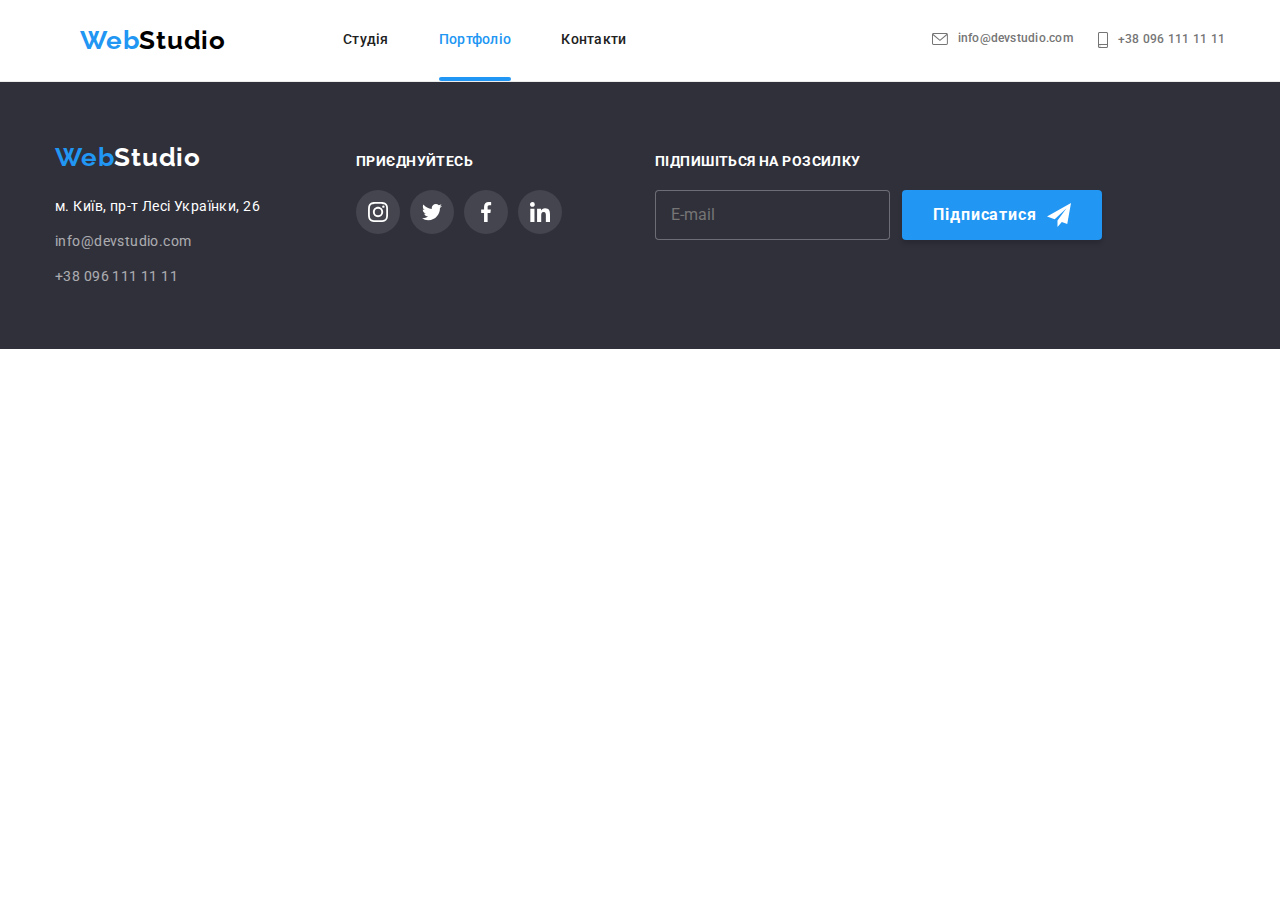
==== commit 367bc31c: "edit mobile menu" ====
--- a/portfolio.html
+++ b/portfolio.html
@@ -19,8 +19,62 @@
 <body>
     <header class="header">
         <div class="container header__container">
+            <a class="logo header__logo" href="./index.html" lang="en">Web<span class="logo__span">Studio</span></a>
+            <button class="header__mobile-menu" mobile-menu-open>
+                <svg width="40" height="40">
+                    <use href="./images/icons.svg#icon-mobile-open"></use>
+                </svg>
+            </button>
+            <div class="mobile-menu__wrapper" mobile-menu>
+                <div class="mobile-menu__container">
+                    <button class="mobile-menu__btn-close" type="button" mobile-menu-close>
+                        <svg width="40" height="40">
+                            <use xlink:href="./images/icons.svg#icon-mobile-close"></use>
+                        </svg>
+                    </button>
+                    <nav class="mobile-menu__navigation">
+                        <ul class="mobile-menu__nav">
+                            <li class="mobile-menu__nav-item">
+                                <a class="mobile-menu__link" href="./index.html">Студія</a>
+                            </li>
+                            <li class="mobile-menu__nav-item">
+                                <a class="mobile-menu__link mobile-menu__link--current"
+                                    href="./portfolio.html">Портфоліо</a>
+                            </li>
+                            <li class="mobile-menu__nav-item">
+                                <a class="mobile-menu__link" href="#">Контакти</a>
+                            </li>
+                        </ul>
+                    </nav>
+                    <a class="mobile-menu__contacts-link-tel" href="tel:+380961111111">
+                        +38 096 111 11 11</a>
+                    <a class="mobile-menu__contacts-link-email" href="mailto:info@devstudio.com">
+                        info@devstudio.com</a>
+                    <ul class="mobile-menu__socials">
+                        <li class="mobile-menu__socials-item">
+                            <a class="mobile-menu__socials-link" href="https://www.instagram.com/" target="_blank"
+                                rel="noopener noreferrer">
+                                Instagram</a>
+                        </li>
+                        <li class="mobile-menu__socials-item">
+                            <a class="mobile-menu__socials-link" href="https://twitter.com/" target="_blank"
+                                rel="noopener noreferrer">
+                                Twitter</a>
+                        </li>
+                        <li class="mobile-menu__socials-item">
+                            <a class="mobile-menu__socials-link" href="https://facebook.com/" target="_blank"
+                                rel="noopener noreferrer">
+                                Facebook</a>
+                        </li>
+                        <li class="mobile-menu__socials-item">
+                            <a class="mobile-menu__socials-link" href="https://www.linkedin.com/" target="_blank"
+                                rel="noopener noreferrer">
+                                LinkedIn</a>
+                        </li>
+                    </ul>
+                </div>
+            </div>
             <nav class="navigation">
-                <a class="logo header__logo" href="./index.html" lang="en">Web<span class="logo__span">Studio</span></a>
                 <ul class="nav">
                     <li class="nav__item">
                         <a class="nav__link" href="./index.html">Студія</a>
@@ -35,15 +89,15 @@
             </nav>
             <ul class="contacts">
                 <li class="contacts__item">
-                    <a class="contacts__link" href="mailto:info@devstudio.com">
-                        <svg class="icon contacts__icon" width="16" height="12">
+                    <a class="contacts__link contacts__link--email" href="mailto:info@devstudio.com">
+                        <svg class="contacts__icon contacts__icon--email" width="16" height="12">
                             <use xlink:href="./images/icons.svg#icon-envelope"></use>
                         </svg>
                         info@devstudio.com</a>
                 </li>
                 <li class="contacts__item">
-                    <a class="contacts__link" href="tel:+380961111111">
-                        <svg class="icon contacts__icon" width="10" height="16">
+                    <a class="contacts__link contacts__link--tel" href="tel:+380961111111">
+                        <svg class="contacts__icon contacts__icon--tel" width="10" height="16">
                             <use xlink:href="./images/icons.svg#icon-smartphone"></use>
                         </svg>
                         +38 096 111 11 11</a>
@@ -348,6 +402,7 @@
             </div>
         </div>
     </footer>
+    <script src="./js/mobile-menu.js"></script>
 </body>
 
 </html>--- a/css/main.min.css
+++ b/css/main.min.css
@@ -1 +1 @@
-/*! modern-normalize v1.0.0 | MIT License | https://github.com/sindresorhus/modern-normalize */*,::after,::before{box-sizing:border-box}:root{-moz-tab-size:4;-o-tab-size:4;tab-size:4}html{line-height:1.15;-webkit-text-size-adjust:100%}body{margin:0}body{font-family:system-ui,-apple-system,"Segoe UI",Roboto,Helvetica,Arial,sans-serif,"Apple Color Emoji","Segoe UI Emoji"}hr{height:0;color:inherit}abbr[title]{-webkit-text-decoration:underline dotted;text-decoration:underline dotted}b,strong{font-weight:bolder}code,kbd,pre,samp{font-family:ui-monospace,SFMono-Regular,Consolas,"Liberation Mono",Menlo,monospace;font-size:1em}small{font-size:80%}sub,sup{font-size:75%;line-height:0;position:relative;vertical-align:baseline}sub{bottom:-0.25em}sup{top:-0.5em}table{text-indent:0;border-color:inherit}button,input,optgroup,select,textarea{font-family:inherit;font-size:100%;line-height:1.15;margin:0}button,select{text-transform:none}[type=button],[type=reset],[type=submit],button{-webkit-appearance:button}::-moz-focus-inner{border-style:none;padding:0}:-moz-focusring{outline:1px dotted ButtonText}:-moz-ui-invalid{box-shadow:none}legend{padding:0}progress{vertical-align:baseline}::-webkit-inner-spin-button,::-webkit-outer-spin-button{height:auto}[type=search]{-webkit-appearance:textfield;outline-offset:-2px}::-webkit-search-decoration{-webkit-appearance:none}::-webkit-file-upload-button{-webkit-appearance:button;font:inherit}summary{display:list-item}*{margin:0;padding:0}body{width:100%;margin:0 auto;font-family:"Roboto",sans-serif;color:#757575}a{text-decoration:none;color:inherit}ul{list-style:none}img{display:block;max-width:100%;height:auto}h1,h2,h3,h4,h5,h6{margin:0;padding:0}.send-form__btn,.subscription-form__btn,.hero__btn{height:50px;margin:0 auto;background-color:#2196f3;font-weight:700;font-size:16px;line-height:1.88;letter-spacing:.06em;color:#fff;border:none;border-radius:4px;cursor:pointer;box-shadow:0 4px 4px rgba(0,0,0,.15);transition:background-color 250ms cubic-bezier(0.4, 0, 0.2, 1)}.section__title{color:#212121;font-weight:700;font-size:28px;line-height:1.18;letter-spacing:.03em;text-align:center;margin-bottom:30px}@media screen and (min-width: 1200px){.section__title{font-size:36px;line-height:1.17;margin-bottom:50px}}.container{padding:0 15px}@media screen and (min-width: 480px){.container{width:480px;margin:0 auto}}@media screen and (min-width: 768px){.container{width:768px}}@media screen and (min-width: 1200px){.container{width:1200px}}.header{background-color:#fff;border-bottom:1px solid #ececec}.header__container{display:flex}.header__logo{padding:16px 0}.header__logo .logo__span{color:#000}@media screen and (min-width: 768px){.header__logo{margin-right:88px;padding:26px 0 25px}}@media screen and (min-width: 1200px){.header__logo{margin-right:92px;padding:25px}}.navigation{display:flex;gap:95px;align-items:center}@media screen and (min-width: 768px){.navigation{margin-right:auto}}.navigation__mobile-menu{width:40px;height:40px;border:none;background-color:inherit}@media screen and (min-width: 768px){.navigation__mobile-menu{display:none}}.logo{display:block;font-family:"Raleway";font-weight:700;font-size:24px;line-height:1.2;letter-spacing:.03em;color:#2196f3}@media screen and (min-width: 1200px){.logo{font-size:26px;line-height:1.19}}.nav{display:none}@media screen and (min-width: 768px){.nav{display:flex;align-items:center;gap:50px}}.nav__link{display:block;padding:32px 0;font-weight:500;font-size:14px;line-height:1.14;letter-spacing:.02em;color:#212121;transition:color 250ms cubic-bezier(0.4, 0, 0.2, 1)}.nav__link:hover,.nav__link:focus{color:#2196f3}.nav__link--current{position:relative;color:#2196f3}.nav__link--current::after{content:"";position:absolute;display:block;left:0;bottom:-1px;width:100%;height:4px;border-radius:2px;background-color:#2196f3}.contacts{display:none}@media screen and (min-width: 768px){.contacts{display:block}}@media screen and (min-width: 1200px){.contacts{display:flex;gap:25px}}.contacts__item{font-weight:500;font-size:12px;line-height:1.16;letter-spacing:.02em}.contacts__link{display:inline-flex;align-items:center;padding:32px 0;transition:color 250ms cubic-bezier(0.4, 0, 0.2, 1)}.contacts__link:hover,.contacts__link:focus{color:#2196f3}@media screen and (min-width: 768px)and (max-width: 1199.98px){.contacts__link--email{padding-top:21px;padding-bottom:5px}}@media screen and (min-width: 768px)and (max-width: 1199.98px){.contacts__link--tel{padding-top:5px;padding-bottom:19px}}.contacts__icon{fill:currentColor;margin-right:10px}@media screen and (min-width: 768px)and (max-width: 1199.98px){.contacts__icon--email{width:14px;height:10px}}@media screen and (min-width: 768px)and (max-width: 1199.98px){.contacts__icon--tel{width:10px;height:14px}}.section{padding:60px 0;background-color:#fff}@media screen and (min-width: 1200px){.section{padding:94px 0}}.section--no-padding-top{display:none}@media screen and (min-width: 1200px){.section--no-padding-top{padding-top:0;display:block}}.section--other-bgc{background-color:#f5f4fa}.hero{margin:0 auto;padding:118px 0;text-align:center;background-color:#2f303a;background-image:linear-gradient(rgba(47, 48, 58, 0.4), rgba(47, 48, 58, 0.4)),url("../images/mobile/hero/hero-480.jpg");background-repeat:no-repeat;background-size:cover;background-position:center}@media screen and (min-device-pixel-ratio: 2),screen and (-webkit-min-device-pixel-ratio: 2),screen and (min-resolution: 192dpi),screen and (min-resolution: 2dppx){.hero{background-image:linear-gradient(rgba(47, 48, 58, 0.4), rgba(47, 48, 58, 0.4)),url("../images/mobile/hero/hero-960.jpg")}}@media screen and (min-device-pixel-ratio: 3),screen and (-webkit-min-device-pixel-ratio: 3),screen and (min-resolution: 288dpi),screen and (min-resolution: 3dppx){.hero{background-image:linear-gradient(rgba(47, 48, 58, 0.4), rgba(47, 48, 58, 0.4)),url("../images/mobile/hero/hero-1440.jpg")}}@media screen and (min-width: 480px){.hero{width:480px}}@media screen and (min-width: 768px){.hero{background-image:linear-gradient(rgba(47, 48, 58, 0.4), rgba(47, 48, 58, 0.4)),url("../images/tablet/hero/hero-768.jpg");width:768px}}@media screen and (min-width: 768px)and (min-device-pixel-ratio: 2),screen and (min-width: 768px)and (-webkit-min-device-pixel-ratio: 2),screen and (min-width: 768px)and (min-resolution: 192dpi),screen and (min-width: 768px)and (min-resolution: 2dppx){.hero{background-image:linear-gradient(rgba(47, 48, 58, 0.4), rgba(47, 48, 58, 0.4)),url("../images/tablet/hero/hero-1536.jpg")}}@media screen and (min-width: 768px)and (min-device-pixel-ratio: 3),screen and (min-width: 768px)and (-webkit-min-device-pixel-ratio: 3),screen and (min-width: 768px)and (min-resolution: 288dpi),screen and (min-width: 768px)and (min-resolution: 3dppx){.hero{background-image:linear-gradient(rgba(47, 48, 58, 0.4), rgba(47, 48, 58, 0.4)),url("../images/tablet/hero/hero-2304.jpg")}}@media screen and (min-width: 1200px){.hero{width:100%;padding:200px 0;background-image:linear-gradient(rgba(47, 48, 58, 0.4), rgba(47, 48, 58, 0.4)),url("../images/desktop/hero/hero-1600.jpg")}}@media screen and (min-width: 1200px)and (min-device-pixel-ratio: 2),screen and (min-width: 1200px)and (-webkit-min-device-pixel-ratio: 2),screen and (min-width: 1200px)and (min-resolution: 192dpi),screen and (min-width: 1200px)and (min-resolution: 2dppx){.hero{background-image:linear-gradient(rgba(47, 48, 58, 0.4), rgba(47, 48, 58, 0.4)),url("../images/desktop/hero/hero-3200.jpg")}}@media screen and (min-width: 1200px)and (min-device-pixel-ratio: 3),screen and (min-width: 1200px)and (-webkit-min-device-pixel-ratio: 3),screen and (min-width: 1200px)and (min-resolution: 288dpi),screen and (min-width: 1200px)and (min-resolution: 3dppx){.hero{background-image:linear-gradient(rgba(47, 48, 58, 0.4), rgba(47, 48, 58, 0.4)),url("../images/desktop/hero/hero-4800.jpg")}}@media screen and (min-width: 1600px){.hero{width:1600px}}.hero__title{font-weight:900;font-size:26px;line-height:1.61;letter-spacing:.06em;text-align:center;text-transform:uppercase;color:#fff;margin:0 auto 30px auto}@media screen and (min-width: 768px){.hero__title{width:360px}}@media screen and (min-width: 1200px){.hero__title{font-weight:900;font-size:44px;line-height:1.36;letter-spacing:.06em;width:696px}}.hero__btn{width:216px}.hero__btn:hover,.hero__btn:focus{background-color:#188ce8}@media screen and (min-width: 768px){.advantage{display:flex;flex-wrap:wrap;gap:30px}}@media screen and (min-width: 768px){.advantage__item{flex-basis:calc((100% - 30px)/2)}}@media screen and (min-width: 1200px){.advantage__item{flex-basis:calc((100% - 90px)/4)}}@media screen and (max-width: 767.98px){.advantage__item:not(:last-child){margin-bottom:30px}}.advantage__icon-container{display:flex;justify-content:center;align-items:center;height:120px;margin-bottom:30px;background-color:#f5f4fa;border-radius:4px}.advantage__title{color:#212121;font-weight:700;font-size:14px;line-height:1.14;letter-spacing:.03em;text-transform:uppercase;margin-bottom:10px}@media screen and (max-width: 767.98px){.advantage__title{text-align:center}}.advantage__description{font-weight:inherit;font-size:14px;line-height:1.71;letter-spacing:.03em}.works{display:flex;justify-content:space-between}.works__item{position:relative}.works__overlay{position:absolute;width:100%;height:70px;bottom:0;display:flex;justify-content:center;align-items:center;color:#fff;font-weight:700;font-size:14px;line-height:1.14;letter-spacing:.03em;text-transform:uppercase;background-color:rgba(47,48,58,.8)}.socials{display:flex;justify-content:center;gap:10px}.socials__item{width:44px;height:44px}.socials__link{display:flex;justify-content:center;align-items:center;width:100%;height:100%;border-radius:50%}.socials__icon{fill:currentColor}@media screen and (min-width: 768px){.team{display:flex;flex-wrap:wrap;gap:30px}}.team__item{background-color:#fff;border-bottom-left-radius:4px;border-bottom-right-radius:4px;box-shadow:0px 1px 3px rgba(0,0,0,.12),0px 1px 1px rgba(0,0,0,.14),0px 2px 1px rgba(0,0,0,.2)}@media screen and (max-width: 767.98px){.team__item:not(:last-child){margin-bottom:30px}}@media screen and (min-width: 768px){.team__item{flex-basis:calc((100% - 30px)/2)}}@media screen and (min-width: 1200px){.team__item{flex-basis:calc((100% - 90px)/4)}}.team__container{padding:30px 0}.team__title{color:#212121;font-weight:500;font-size:16px;line-height:1.19;letter-spacing:.03em;text-align:center;margin-bottom:10px}.team__description{font-weight:inherit;font-size:16px;line-height:1.19;letter-spacing:.03em;text-align:center;margin-bottom:16px}.team__socials{color:#afb1b8;transition:color 250ms cubic-bezier(0.4, 0, 0.2, 1),background-color 250ms cubic-bezier(0.4, 0, 0.2, 1)}.team__socials:hover,.team__socials:focus{color:#fff;background-color:#2196f3}.clients{display:flex;flex-wrap:wrap;gap:30px}.clients__item{flex-basis:calc((100% - 30px)/2);height:92px}@media screen and (min-width: 768px){.clients__item{flex-basis:calc((100% - 60px)/3)}}@media screen and (min-width: 1200px){.clients__item{flex-basis:calc((100% - 150px)/6)}}.clients__link{display:flex;justify-content:center;width:100%;height:100%;align-items:center;border:1px solid #afb1b8;border-radius:4px;color:#afb1b8;transition:color 250ms cubic-bezier(0.4, 0, 0.2, 1),border-color 250ms cubic-bezier(0.4, 0, 0.2, 1)}.clients__link:hover,.clients__link:focus{color:#2196f3;border-color:#2196f3}.clients__icon{fill:currentColor}.projects-filter{display:flex;justify-content:center;gap:8px;margin-bottom:50px}.projects-filter__btn{border:none;border-radius:4px;padding:6px 22px;font-weight:500;font-size:16px;line-height:1.62;letter-spacing:.03em;text-align:center;background-color:#f5f4fa;cursor:pointer;transition:background-color 250ms cubic-bezier(0.4, 0, 0.2, 1),color 250ms cubic-bezier(0.4, 0, 0.2, 1),box-shadow 250ms cubic-bezier(0.4, 0, 0.2, 1)}.projects-filter__btn:hover,.projects-filter__btn:focus{background-color:#2196f3;color:#fff;box-shadow:0px 3px 1px rgba(0,0,0,.1),0px 1px 2px rgba(0,0,0,.08),0px 2px 2px rgba(0,0,0,.12)}.projects{display:flex;justify-content:space-between;flex-wrap:wrap;gap:30px}.projects__item{width:370px}.project-card{display:block;transition:box-shadow 250ms cubic-bezier(0.4, 0, 0.2, 1)}.project-card:hover,.project-card:focus{box-shadow:0px 1px 1px rgba(0,0,0,.12),0px 4px 4px rgba(0,0,0,.06),1px 4px 6px rgba(0,0,0,.16)}.project-card__overlay-box{position:relative;overflow:hidden}.project-card__overlay{position:absolute;display:flex;align-items:center;top:0;left:0;padding:0 24px;width:100%;height:100%;background-color:#2196f3;opacity:.9;transform:translateY(100%);transition:transform 250ms cubic-bezier(0.4, 0, 0.2, 1)}.project-card:hover .project-card__overlay,.project-card:focus .project-card__overlay{transform:translateY(0)}.project-card__description{color:#fff;font-weight:inherit;font-size:18px;line-height:1.56;letter-spacing:.03em}.project-card__content-box{padding:20px 24px;border:1px solid #eee;border-top:0}.project-card__title{color:#212121;font-weight:700;font-size:18px;line-height:2;letter-spacing:.06em;margin-bottom:4px}.project-card__caption{font-weight:inherit;font-size:16px;line-height:1.88;letter-spacing:.03em}.address{font-weight:inherit;font-size:14px;line-height:1.86;letter-spacing:.03em;font-style:normal}.address__item:not(:last-child){margin-bottom:9px}@media screen and (min-width: 1200px){.address__item{width:231px}}.address__link{color:#fff;opacity:.6;transition:color 250ms cubic-bezier(0.4, 0, 0.2, 1)}.address__link:hover,.address__link:focus{color:#2196f3}.address__link--external{opacity:1;transition:color 250ms cubic-bezier(0.4, 0, 0.2, 1)}.footer{background-color:#2f303a;padding:60px 0;color:#fff}.footer__container{text-align:center}@media screen and (min-width: 768px){.footer__container{display:flex;align-items:baseline}}@media screen and (min-width: 768px)and (max-width: 1199.98px){.footer__container{justify-content:space-around;flex-wrap:wrap;row-gap:60px}}@media screen and (min-width: 1200px){.footer__container{justify-content:flex-start;flex-wrap:nowrap;text-align:start}}@media screen and (max-width: 767.98px){.footer__address-box{margin-bottom:60px}}@media screen and (min-width: 1200px){.footer__address-box{margin-right:70px}}.footer__logo{margin-bottom:20px}.footer__logo .logo__span{color:#fff}@media screen and (max-width: 767.98px){.footer__socials-box{margin-bottom:60px}}.footer__subscription{width:100%}@media screen and (min-width: 1200px){.footer__subscription{margin-left:93px}}.footer__caption{font-weight:700;font-size:14px;line-height:1.14;letter-spacing:.03em;text-transform:uppercase;margin-bottom:20px}.footer__socials{background-color:#44454e;transition:background-color 250ms cubic-bezier(0.4, 0, 0.2, 1)}.footer__socials:hover,.footer__socials:focus{background-color:#2196f3}@media screen and (min-width: 1200px){.subscription-form{display:flex}}.subscription-form__label{display:block}@media screen and (min-width: 1200px){.subscription-form__label{flex-grow:1}}.subscription-form__input{display:block;width:100%;padding:15px;margin:0 auto 20px;color:#757575;background-color:#2f303a;border:1px solid rgba(255,255,255,.3);border-radius:4px;transition:border 250ms cubic-bezier(0.4, 0, 0.2, 1)}.subscription-form__input:focus{color:#fff;border:1px solid #2196f3;outline:none}@media screen and (min-width: 768px)and (max-width: 1199.98px){.subscription-form__input{width:450px}}@media screen and (min-width: 1200px){.subscription-form__input{margin:0 auto}}.subscription-form__btn{display:inline-flex;justify-content:center;align-items:center;width:200px;gap:10px;margin-left:12px}.subscription-form__btn:hover,.subscription-form__btn:focus{background-color:#188ce8}.subscription-form__icon{fill:currentColor}.backdrop{position:fixed;top:0;left:0;width:100%;height:100%;overflow-y:scroll;opacity:1;background-color:rgba(0,0,0,.2);transition:opacity 250ms cubic-bezier(0.4, 0, 0.2, 1),visibility 250ms cubic-bezier(0.4, 0, 0.2, 1)}.backdrop.is-hidden{visibility:hidden;opacity:0;pointer-events:none}.backdrop.is-hidden .modal{transform:translate(-50%, -50%) scale(0.9)}.modal{position:absolute;top:50%;left:50%;transform:translate(-50%, -50%) scale(1);width:calc(100% - 30px);max-width:450px;border-radius:4px;background-color:#fff;transition:transform 250ms cubic-bezier(0.4, 0, 0.2, 1)}@media screen and (min-width: 1200px){.modal{max-width:528px}}.modal__btn{position:absolute;top:8px;right:8px;padding:5px;width:30px;height:30px;background-color:#fff;fill:#000;border:1px solid rgba(0,0,0,.1);border-radius:50%;transition:fill 250ms cubic-bezier(0.4, 0, 0.2, 1);cursor:pointer}.modal__btn:hover{fill:#2196f3}.send-form{width:100%;padding:40px}.send-form__caption{margin-bottom:12px;color:#212121;font-style:normal;font-weight:700;font-size:20px;line-height:1.15;letter-spacing:.03em;text-align:center}.send-form__field{display:block;font-weight:inherit;font-size:12px;line-height:1.17;letter-spacing:.01em;color:#757575}.send-form__field--coment{margin-bottom:20px}.send-form__span{display:block;margin-bottom:4px}.send-form__wrapper{position:relative;margin:4px 0 10px}.send-form__icon{position:absolute;top:50%;left:12px;transform:translateY(-50%);fill:#212121;transition:fill 250ms cubic-bezier(0.4, 0, 0.2, 1)}.send-form__input{width:100%;padding:12px 12px 12px 42px;font-weight:inherit;font-size:12px;line-height:1.17;letter-spacing:.01em;border:1px solid rgba(33,33,33,.2);border-radius:4px;fill:#212121;transition:border 250ms cubic-bezier(0.4, 0, 0.2, 1)}.send-form__input:focus{border:1px solid #2196f3;outline:none}.send-form__input:focus~.send-form__icon{fill:#2196f3}.send-form__coment-area{width:100%;height:120px;padding:12px 16px;border:1px solid rgba(33,33,33,.2);border-radius:4px;resize:none;transition:border 250ms cubic-bezier(0.4, 0, 0.2, 1)}.send-form__coment-area:focus{border:1px solid #2196f3;outline:none;fill:#2196f3}.send-form__accept-field{display:flex;justify-content:center;align-items:center;gap:7px;margin-bottom:30px;font-weight:inherit;font-size:14px;line-height:1.71;letter-spacing:.03em;color:#757575;fill:#fff}.send-form__policy{display:inline;color:#2196f3}.send-form__icon-check{flex-shrink:0;border:2px solid #212121;border-radius:2px;transition:border 250ms cubic-bezier(0.4, 0, 0.2, 1),background-color 250ms cubic-bezier(0.4, 0, 0.2, 1)}.send-form__checkbox:checked~.send-form__icon-check{background-color:#2196f3;border:none}.send-form__btn{display:block;width:200px}.send-form__btn:hover,.send-form__btn:focus{background-color:#188ce8}.visually-hidden{position:absolute;white-space:nowrap;width:1px;height:1px;overflow:hidden;border:0;padding:0;clip:rect(0 0 0 0);-webkit-clip-path:inset(50%);clip-path:inset(50%);margin:-1px}.modal-open{overflow:hidden}.section--tmp{display:none}/*# sourceMappingURL=main.min.css.map */+/*! modern-normalize v1.0.0 | MIT License | https://github.com/sindresorhus/modern-normalize */*,::after,::before{box-sizing:border-box}:root{-moz-tab-size:4;-o-tab-size:4;tab-size:4}html{line-height:1.15;-webkit-text-size-adjust:100%}body{margin:0}body{font-family:system-ui,-apple-system,"Segoe UI",Roboto,Helvetica,Arial,sans-serif,"Apple Color Emoji","Segoe UI Emoji"}hr{height:0;color:inherit}abbr[title]{-webkit-text-decoration:underline dotted;text-decoration:underline dotted}b,strong{font-weight:bolder}code,kbd,pre,samp{font-family:ui-monospace,SFMono-Regular,Consolas,"Liberation Mono",Menlo,monospace;font-size:1em}small{font-size:80%}sub,sup{font-size:75%;line-height:0;position:relative;vertical-align:baseline}sub{bottom:-0.25em}sup{top:-0.5em}table{text-indent:0;border-color:inherit}button,input,optgroup,select,textarea{font-family:inherit;font-size:100%;line-height:1.15;margin:0}button,select{text-transform:none}[type=button],[type=reset],[type=submit],button{-webkit-appearance:button}::-moz-focus-inner{border-style:none;padding:0}:-moz-focusring{outline:1px dotted ButtonText}:-moz-ui-invalid{box-shadow:none}legend{padding:0}progress{vertical-align:baseline}::-webkit-inner-spin-button,::-webkit-outer-spin-button{height:auto}[type=search]{-webkit-appearance:textfield;outline-offset:-2px}::-webkit-search-decoration{-webkit-appearance:none}::-webkit-file-upload-button{-webkit-appearance:button;font:inherit}summary{display:list-item}*{margin:0;padding:0}body{width:100%;margin:0 auto;font-family:"Roboto",sans-serif;color:#757575}a{text-decoration:none;color:inherit}ul{list-style:none}img{display:block;max-width:100%;height:auto}h1,h2,h3,h4,h5,h6{margin:0;padding:0}.send-form__btn,.subscription-form__btn,.hero__btn{height:50px;margin:0 auto;background-color:#2196f3;font-weight:700;font-size:16px;line-height:1.88;letter-spacing:.06em;color:#fff;border:none;border-radius:4px;cursor:pointer;box-shadow:0 4px 4px rgba(0,0,0,.15);transition:background-color 250ms cubic-bezier(0.4, 0, 0.2, 1)}.modal__btn,.mobile-menu__btn-close{position:absolute;background-color:#fff;fill:#000;transition:fill transition;cursor:pointer}.section__title{color:#212121;font-weight:700;font-size:28px;line-height:1.18;letter-spacing:.03em;text-align:center;margin-bottom:30px}@media screen and (min-width: 1200px){.section__title{font-size:36px;line-height:1.17;margin-bottom:50px}}.container{padding:0 15px}@media screen and (min-width: 480px){.container{width:480px;margin:0 auto}}@media screen and (min-width: 768px){.container{width:768px}}@media screen and (min-width: 1200px){.container{width:1200px}}.header{background-color:#fff;border-bottom:1px solid #ececec}.header__container{display:flex}.header__logo{padding:16px 0}.header__logo .logo__span{color:#000}@media screen and (min-width: 768px){.header__logo{margin-right:88px;padding:26px 0 25px}}@media screen and (min-width: 1200px){.header__logo{margin-right:92px;padding:25px}}.header__mobile-menu{width:40px;height:40px;padding:10px 0;margin-left:auto;border:none;background-color:inherit}@media screen and (min-width: 768px){.header__mobile-menu{display:none}}.mobile-menu__wrapper{display:none}@media screen and (max-width: 767.98px){.mobile-menu__wrapper{display:block;position:fixed;top:0;left:0;width:100%;height:100%;background-color:#fff;transform:translateX(100%);transition:transform 250ms cubic-bezier(0.4, 0, 0.2, 1),opacity 250ms cubic-bezier(0.4, 0, 0.2, 1),visibility 250ms cubic-bezier(0.4, 0, 0.2, 1)}}.mobile-menu__wrapper.is-open{opacity:1;visibility:visible;pointer-events:initial;transform:translateX(0)}.mobile-menu__container{position:absolute;top:0;left:50%;transform:translateX(-50%);padding:48px 40px;display:flex;flex-direction:column;width:100%;height:100%;margin:0 auto;background-color:#fff}@media screen and (min-width: 480px){.mobile-menu__container{width:480px}}.mobile-menu__btn-close{position:absolute;display:none;top:10px;right:15px;width:40px;height:40px;border:none}.mobile-menu__btn-close:hover{fill:#2196f3}.mobile-menu__btn-close.is-open{display:block}.mobile-menu__navigation{margin-bottom:auto}.mobile-menu__nav-item:not(:last-child){padding-bottom:32px}.mobile-menu__link{display:block;font-weight:500;font-size:40px;line-height:1.18;letter-spacing:.02em;color:#212121;transition:color 250ms cubic-bezier(0.4, 0, 0.2, 1)}.mobile-menu__link--current{color:#2196f3}.mobile-menu__link:hover,.mobile-menu__link:focus{color:#2196f3}.mobile-menu__contacts-link-tel{font-weight:500;font-size:34px;line-height:1.18;letter-spacing:.02em;color:#2196f3;padding-bottom:32px}.mobile-menu__contacts-link-email{font-weight:500;font-size:24px;line-height:1.7;letter-spacing:.02em;color:#757575;padding-bottom:64px}.mobile-menu__socials{display:flex}.mobile-menu__socials-item{padding:0 10px}.mobile-menu__socials-item:first-child{padding-left:0}.mobile-menu__socials-item:last-child{padding-right:0}.mobile-menu__socials-item:not(:last-child){border-right:1px solid rgba(33,33,33,.2)}.mobile-menu__socials-link{font-weight:500;font-size:18px;line-height:1.22;letter-spacing:.02em;color:#2196f3}.navigation{display:flex;gap:95px;align-items:center}@media screen and (min-width: 768px){.navigation{margin-right:auto}}.logo{display:block;font-family:"Raleway";font-weight:700;font-size:24px;line-height:1.2;letter-spacing:.03em;color:#2196f3}@media screen and (min-width: 1200px){.logo{font-size:26px;line-height:1.19}}.nav{display:none}@media screen and (min-width: 768px){.nav{display:flex;align-items:center;gap:50px}}.nav__link{display:block;padding:32px 0;font-weight:500;font-size:14px;line-height:1.14;letter-spacing:.02em;color:#212121;transition:color 250ms cubic-bezier(0.4, 0, 0.2, 1)}.nav__link:hover,.nav__link:focus{color:#2196f3}.nav__link--current{position:relative;color:#2196f3}.nav__link--current::after{content:"";position:absolute;display:block;left:0;bottom:-1px;width:100%;height:4px;border-radius:2px;background-color:#2196f3}.contacts{display:none}@media screen and (min-width: 768px){.contacts{display:block}}@media screen and (min-width: 1200px){.contacts{display:flex;gap:25px}}.contacts__item{font-weight:500;font-size:12px;line-height:1.16;letter-spacing:.02em}.contacts__link{display:inline-flex;align-items:center;padding:32px 0;transition:color 250ms cubic-bezier(0.4, 0, 0.2, 1)}.contacts__link:hover,.contacts__link:focus{color:#2196f3}@media screen and (min-width: 768px)and (max-width: 1199.98px){.contacts__link--email{padding-top:21px;padding-bottom:5px}}@media screen and (min-width: 768px)and (max-width: 1199.98px){.contacts__link--tel{padding-top:5px;padding-bottom:19px}}.contacts__icon{fill:currentColor;margin-right:10px}@media screen and (min-width: 768px)and (max-width: 1199.98px){.contacts__icon--email{width:14px;height:10px}}@media screen and (min-width: 768px)and (max-width: 1199.98px){.contacts__icon--tel{width:10px;height:14px}}.section{padding:60px 0;background-color:#fff}@media screen and (min-width: 1200px){.section{padding:94px 0}}.section--no-padding-top{display:none}@media screen and (min-width: 1200px){.section--no-padding-top{padding-top:0;display:block}}.section--other-bgc{background-color:#f5f4fa}.hero{margin:0 auto;padding:118px 0;text-align:center;background-color:#2f303a;background-image:linear-gradient(rgba(47, 48, 58, 0.4), rgba(47, 48, 58, 0.4)),url("../images/mobile/hero/hero-480.jpg");background-repeat:no-repeat;background-size:cover;background-position:center}@media screen and (min-device-pixel-ratio: 2),screen and (-webkit-min-device-pixel-ratio: 2),screen and (min-resolution: 192dpi),screen and (min-resolution: 2dppx){.hero{background-image:linear-gradient(rgba(47, 48, 58, 0.4), rgba(47, 48, 58, 0.4)),url("../images/mobile/hero/hero-960.jpg")}}@media screen and (min-device-pixel-ratio: 3),screen and (-webkit-min-device-pixel-ratio: 3),screen and (min-resolution: 288dpi),screen and (min-resolution: 3dppx){.hero{background-image:linear-gradient(rgba(47, 48, 58, 0.4), rgba(47, 48, 58, 0.4)),url("../images/mobile/hero/hero-1440.jpg")}}@media screen and (min-width: 480px){.hero{width:480px}}@media screen and (min-width: 768px){.hero{background-image:linear-gradient(rgba(47, 48, 58, 0.4), rgba(47, 48, 58, 0.4)),url("../images/tablet/hero/hero-768.jpg");width:768px}}@media screen and (min-width: 768px)and (min-device-pixel-ratio: 2),screen and (min-width: 768px)and (-webkit-min-device-pixel-ratio: 2),screen and (min-width: 768px)and (min-resolution: 192dpi),screen and (min-width: 768px)and (min-resolution: 2dppx){.hero{background-image:linear-gradient(rgba(47, 48, 58, 0.4), rgba(47, 48, 58, 0.4)),url("../images/tablet/hero/hero-1536.jpg")}}@media screen and (min-width: 768px)and (min-device-pixel-ratio: 3),screen and (min-width: 768px)and (-webkit-min-device-pixel-ratio: 3),screen and (min-width: 768px)and (min-resolution: 288dpi),screen and (min-width: 768px)and (min-resolution: 3dppx){.hero{background-image:linear-gradient(rgba(47, 48, 58, 0.4), rgba(47, 48, 58, 0.4)),url("../images/tablet/hero/hero-2304.jpg")}}@media screen and (min-width: 1200px){.hero{width:100%;padding:200px 0;background-image:linear-gradient(rgba(47, 48, 58, 0.4), rgba(47, 48, 58, 0.4)),url("../images/desktop/hero/hero-1600.jpg")}}@media screen and (min-width: 1200px)and (min-device-pixel-ratio: 2),screen and (min-width: 1200px)and (-webkit-min-device-pixel-ratio: 2),screen and (min-width: 1200px)and (min-resolution: 192dpi),screen and (min-width: 1200px)and (min-resolution: 2dppx){.hero{background-image:linear-gradient(rgba(47, 48, 58, 0.4), rgba(47, 48, 58, 0.4)),url("../images/desktop/hero/hero-3200.jpg")}}@media screen and (min-width: 1200px)and (min-device-pixel-ratio: 3),screen and (min-width: 1200px)and (-webkit-min-device-pixel-ratio: 3),screen and (min-width: 1200px)and (min-resolution: 288dpi),screen and (min-width: 1200px)and (min-resolution: 3dppx){.hero{background-image:linear-gradient(rgba(47, 48, 58, 0.4), rgba(47, 48, 58, 0.4)),url("../images/desktop/hero/hero-4800.jpg")}}@media screen and (min-width: 1600px){.hero{width:1600px}}.hero__title{font-weight:900;font-size:26px;line-height:1.61;letter-spacing:.06em;text-align:center;text-transform:uppercase;color:#fff;margin:0 auto 30px auto}@media screen and (min-width: 768px){.hero__title{width:360px}}@media screen and (min-width: 1200px){.hero__title{font-weight:900;font-size:44px;line-height:1.36;letter-spacing:.06em;width:696px}}.hero__btn{width:216px}.hero__btn:hover,.hero__btn:focus{background-color:#188ce8}@media screen and (min-width: 768px){.advantage{display:flex;flex-wrap:wrap;gap:30px}}@media screen and (min-width: 768px){.advantage__item{flex-basis:calc((100% - 30px)/2)}}@media screen and (min-width: 1200px){.advantage__item{flex-basis:calc((100% - 90px)/4)}}@media screen and (max-width: 767.98px){.advantage__item:not(:last-child){margin-bottom:30px}}.advantage__icon-container{display:flex;justify-content:center;align-items:center;height:120px;margin-bottom:30px;background-color:#f5f4fa;border-radius:4px}.advantage__title{color:#212121;font-weight:700;font-size:14px;line-height:1.14;letter-spacing:.03em;text-transform:uppercase;margin-bottom:10px}@media screen and (max-width: 767.98px){.advantage__title{text-align:center}}.advantage__description{font-weight:inherit;font-size:14px;line-height:1.71;letter-spacing:.03em}.works{display:flex;justify-content:space-between}.works__item{position:relative}.works__overlay{position:absolute;width:100%;height:70px;bottom:0;display:flex;justify-content:center;align-items:center;color:#fff;font-weight:700;font-size:14px;line-height:1.14;letter-spacing:.03em;text-transform:uppercase;background-color:rgba(47,48,58,.8)}.socials{display:flex;justify-content:center;gap:10px}.socials__item{width:44px;height:44px}.socials__link{display:flex;justify-content:center;align-items:center;width:100%;height:100%;border-radius:50%}.socials__icon{fill:currentColor}@media screen and (min-width: 768px){.team{display:flex;flex-wrap:wrap;gap:30px}}.team__item{background-color:#fff;border-bottom-left-radius:4px;border-bottom-right-radius:4px;box-shadow:0px 1px 3px rgba(0,0,0,.12),0px 1px 1px rgba(0,0,0,.14),0px 2px 1px rgba(0,0,0,.2)}@media screen and (max-width: 767.98px){.team__item:not(:last-child){margin-bottom:30px}}@media screen and (min-width: 768px){.team__item{flex-basis:calc((100% - 30px)/2)}}@media screen and (min-width: 1200px){.team__item{flex-basis:calc((100% - 90px)/4)}}.team__container{padding:30px 0}.team__title{color:#212121;font-weight:500;font-size:16px;line-height:1.19;letter-spacing:.03em;text-align:center;margin-bottom:10px}.team__description{font-weight:inherit;font-size:16px;line-height:1.19;letter-spacing:.03em;text-align:center;margin-bottom:16px}.team__socials{color:#afb1b8;transition:color 250ms cubic-bezier(0.4, 0, 0.2, 1),background-color 250ms cubic-bezier(0.4, 0, 0.2, 1)}.team__socials:hover,.team__socials:focus{color:#fff;background-color:#2196f3}.clients{display:flex;flex-wrap:wrap;gap:30px}.clients__item{flex-basis:calc((100% - 30px)/2);height:92px}@media screen and (min-width: 768px){.clients__item{flex-basis:calc((100% - 60px)/3)}}@media screen and (min-width: 1200px){.clients__item{flex-basis:calc((100% - 150px)/6)}}.clients__link{display:flex;justify-content:center;width:100%;height:100%;align-items:center;border:1px solid #afb1b8;border-radius:4px;color:#afb1b8;transition:color 250ms cubic-bezier(0.4, 0, 0.2, 1),border-color 250ms cubic-bezier(0.4, 0, 0.2, 1)}.clients__link:hover,.clients__link:focus{color:#2196f3;border-color:#2196f3}.clients__icon{fill:currentColor}.projects-filter{display:flex;justify-content:center;gap:8px;margin-bottom:50px}.projects-filter__btn{border:none;border-radius:4px;padding:6px 22px;font-weight:500;font-size:16px;line-height:1.62;letter-spacing:.03em;text-align:center;background-color:#f5f4fa;cursor:pointer;transition:background-color 250ms cubic-bezier(0.4, 0, 0.2, 1),color 250ms cubic-bezier(0.4, 0, 0.2, 1),box-shadow 250ms cubic-bezier(0.4, 0, 0.2, 1)}.projects-filter__btn:hover,.projects-filter__btn:focus{background-color:#2196f3;color:#fff;box-shadow:0px 3px 1px rgba(0,0,0,.1),0px 1px 2px rgba(0,0,0,.08),0px 2px 2px rgba(0,0,0,.12)}.projects{display:flex;justify-content:space-between;flex-wrap:wrap;gap:30px}.projects__item{width:370px}.project-card{display:block;transition:box-shadow 250ms cubic-bezier(0.4, 0, 0.2, 1)}.project-card:hover,.project-card:focus{box-shadow:0px 1px 1px rgba(0,0,0,.12),0px 4px 4px rgba(0,0,0,.06),1px 4px 6px rgba(0,0,0,.16)}.project-card__overlay-box{position:relative;overflow:hidden}.project-card__overlay{position:absolute;display:flex;align-items:center;top:0;left:0;padding:0 24px;width:100%;height:100%;background-color:#2196f3;opacity:.9;transform:translateY(100%);transition:transform 250ms cubic-bezier(0.4, 0, 0.2, 1)}.project-card:hover .project-card__overlay,.project-card:focus .project-card__overlay{transform:translateY(0)}.project-card__description{color:#fff;font-weight:inherit;font-size:18px;line-height:1.56;letter-spacing:.03em}.project-card__content-box{padding:20px 24px;border:1px solid #eee;border-top:0}.project-card__title{color:#212121;font-weight:700;font-size:18px;line-height:2;letter-spacing:.06em;margin-bottom:4px}.project-card__caption{font-weight:inherit;font-size:16px;line-height:1.88;letter-spacing:.03em}.address{font-weight:inherit;font-size:14px;line-height:1.86;letter-spacing:.03em;font-style:normal}.address__item:not(:last-child){margin-bottom:9px}@media screen and (min-width: 1200px){.address__item{width:231px}}.address__link{color:#fff;opacity:.6;transition:color 250ms cubic-bezier(0.4, 0, 0.2, 1)}.address__link:hover,.address__link:focus{color:#2196f3}.address__link--external{opacity:1;transition:color 250ms cubic-bezier(0.4, 0, 0.2, 1)}.footer{background-color:#2f303a;padding:60px 0;color:#fff}.footer__container{text-align:center}@media screen and (min-width: 768px){.footer__container{display:flex;align-items:baseline}}@media screen and (min-width: 768px)and (max-width: 1199.98px){.footer__container{justify-content:space-around;flex-wrap:wrap;row-gap:60px}}@media screen and (min-width: 1200px){.footer__container{justify-content:flex-start;flex-wrap:nowrap;text-align:start}}@media screen and (max-width: 767.98px){.footer__address-box{margin-bottom:60px}}@media screen and (min-width: 1200px){.footer__address-box{margin-right:70px}}.footer__logo{margin-bottom:20px}.footer__logo .logo__span{color:#fff}@media screen and (max-width: 767.98px){.footer__socials-box{margin-bottom:60px}}.footer__subscription{width:100%}@media screen and (min-width: 1200px){.footer__subscription{margin-left:93px}}.footer__caption{font-weight:700;font-size:14px;line-height:1.14;letter-spacing:.03em;text-transform:uppercase;margin-bottom:20px}.footer__socials{background-color:#44454e;transition:background-color 250ms cubic-bezier(0.4, 0, 0.2, 1)}.footer__socials:hover,.footer__socials:focus{background-color:#2196f3}@media screen and (min-width: 1200px){.subscription-form{display:flex}}.subscription-form__label{display:block}@media screen and (min-width: 1200px){.subscription-form__label{flex-grow:1}}.subscription-form__input{display:block;width:100%;padding:15px;margin:0 auto 20px;color:#757575;background-color:#2f303a;border:1px solid rgba(255,255,255,.3);border-radius:4px;transition:border 250ms cubic-bezier(0.4, 0, 0.2, 1)}.subscription-form__input:focus{color:#fff;border:1px solid #2196f3;outline:none}@media screen and (min-width: 768px)and (max-width: 1199.98px){.subscription-form__input{width:450px}}@media screen and (min-width: 1200px){.subscription-form__input{margin:0 auto}}.subscription-form__btn{display:inline-flex;justify-content:center;align-items:center;width:200px;gap:10px;margin-left:12px}.subscription-form__btn:hover,.subscription-form__btn:focus{background-color:#188ce8}.subscription-form__icon{fill:currentColor}.backdrop{position:fixed;top:0;left:0;width:100%;height:100%;overflow-y:scroll;opacity:1;background-color:rgba(0,0,0,.2);transition:opacity 250ms cubic-bezier(0.4, 0, 0.2, 1),visibility 250ms cubic-bezier(0.4, 0, 0.2, 1)}.backdrop.is-hidden{visibility:hidden;opacity:0;pointer-events:none}.backdrop.is-hidden .modal{transform:translate(-50%, -50%) scale(0.9)}.modal{position:absolute;top:50%;left:50%;transform:translate(-50%, -50%) scale(1);width:calc(100% - 30px);max-width:450px;border-radius:4px;background-color:#fff;transition:transform 250ms cubic-bezier(0.4, 0, 0.2, 1)}@media screen and (min-width: 1200px){.modal{max-width:528px}}.modal__btn{top:8px;right:8px;padding:5px;width:30px;height:30px;border:1px solid rgba(0,0,0,.1);border-radius:50%}.modal__btn:hover{fill:#2196f3}.send-form{width:100%;padding:40px}.send-form__caption{margin-bottom:12px;color:#212121;font-style:normal;font-weight:700;font-size:20px;line-height:1.15;letter-spacing:.03em;text-align:center}.send-form__field{display:block;font-weight:inherit;font-size:12px;line-height:1.17;letter-spacing:.01em;color:#757575}.send-form__field--coment{margin-bottom:20px}.send-form__span{display:block;margin-bottom:4px}.send-form__wrapper{position:relative;margin:4px 0 10px}.send-form__icon{position:absolute;top:50%;left:12px;transform:translateY(-50%);fill:#212121;transition:fill 250ms cubic-bezier(0.4, 0, 0.2, 1)}.send-form__input{width:100%;padding:12px 12px 12px 42px;font-weight:inherit;font-size:12px;line-height:1.17;letter-spacing:.01em;border:1px solid rgba(33,33,33,.2);border-radius:4px;fill:#212121;transition:border 250ms cubic-bezier(0.4, 0, 0.2, 1)}.send-form__input:focus{border:1px solid #2196f3;outline:none}.send-form__input:focus~.send-form__icon{fill:#2196f3}.send-form__coment-area{width:100%;height:120px;padding:12px 16px;border:1px solid rgba(33,33,33,.2);border-radius:4px;resize:none;transition:border 250ms cubic-bezier(0.4, 0, 0.2, 1)}.send-form__coment-area:focus{border:1px solid #2196f3;outline:none;fill:#2196f3}.send-form__accept-field{display:flex;justify-content:center;align-items:center;gap:7px;margin-bottom:30px;font-weight:inherit;font-size:14px;line-height:1.71;letter-spacing:.03em;color:#757575;fill:#fff}.send-form__policy{display:inline;color:#2196f3}.send-form__icon-check{flex-shrink:0;border:2px solid #212121;border-radius:2px;transition:border 250ms cubic-bezier(0.4, 0, 0.2, 1),background-color 250ms cubic-bezier(0.4, 0, 0.2, 1)}.send-form__checkbox:checked .send-form__icon-check{background-color:#2196f3;border:none}.send-form__btn{display:block;width:200px}.send-form__btn:hover,.send-form__btn:focus{background-color:#188ce8}.visually-hidden{position:absolute;white-space:nowrap;width:1px;height:1px;overflow:hidden;border:0;padding:0;clip:rect(0 0 0 0);-webkit-clip-path:inset(50%);clip-path:inset(50%);margin:-1px}.modal-open{overflow:hidden}.section--tmp{display:none}/*# sourceMappingURL=main.min.css.map */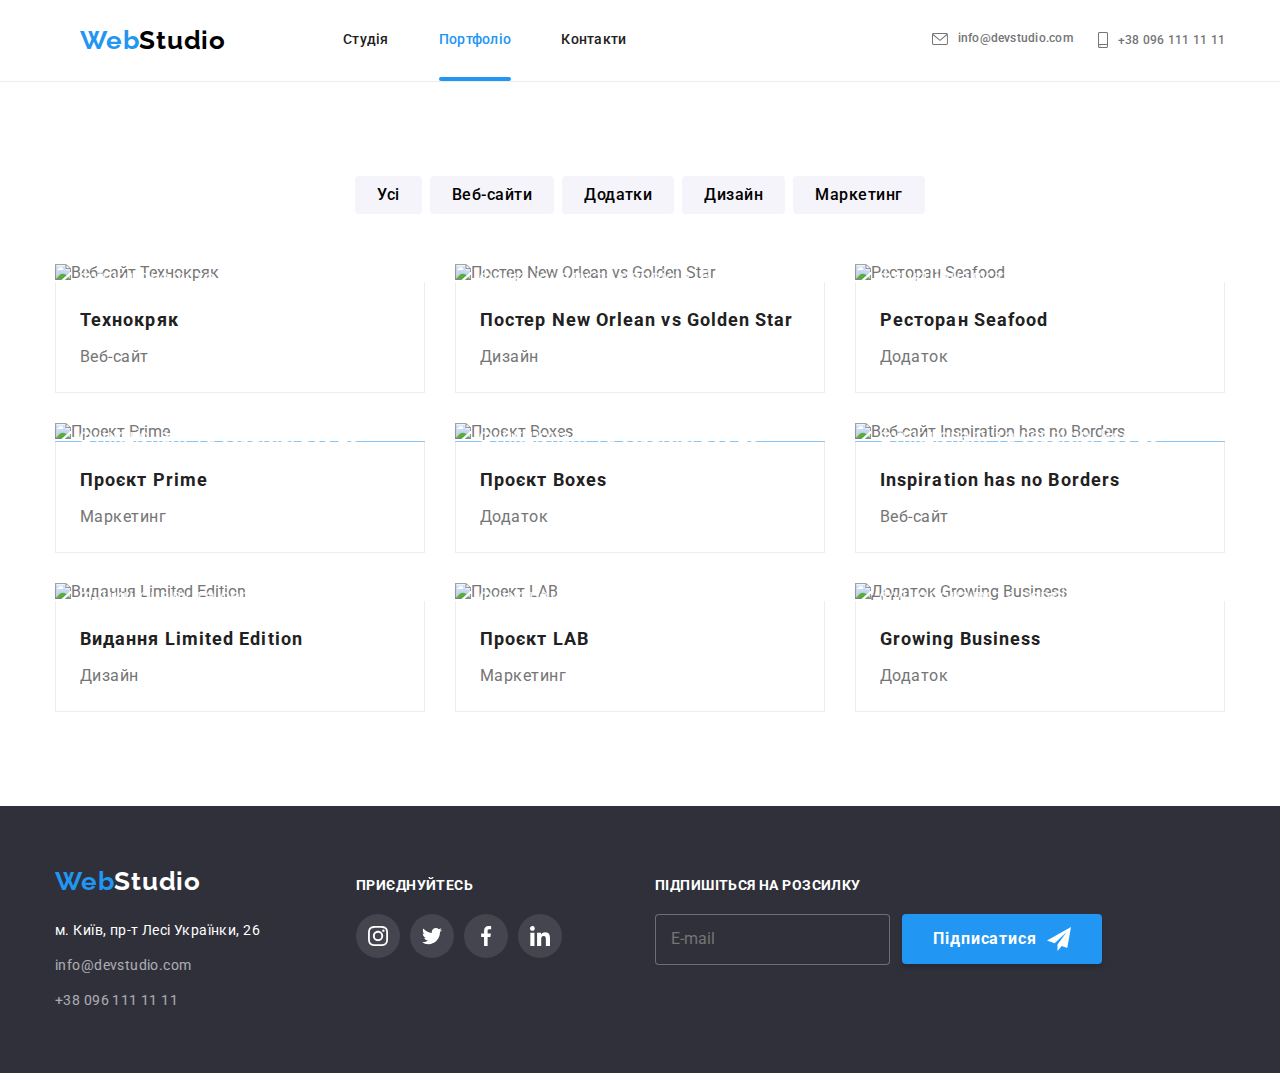
==== commit 6133d255: "add no-sckroll" ====
--- a/portfolio.html
+++ b/portfolio.html
@@ -20,14 +20,15 @@
     <header class="header">
         <div class="container header__container">
             <a class="logo header__logo" href="./index.html" lang="en">Web<span class="logo__span">Studio</span></a>
-            <button class="header__mobile-menu" mobile-menu-open>
+            <button class="header__mobile-menu header__mobile-menu--open" aria-expanded="false"
+                aria-controls="mobile-menu">
                 <svg width="40" height="40">
                     <use href="./images/icons.svg#icon-mobile-open"></use>
                 </svg>
             </button>
-            <div class="mobile-menu__wrapper" mobile-menu>
+            <div class="mobile-menu" id="mobile-menu">
                 <div class="mobile-menu__container">
-                    <button class="mobile-menu__btn-close" type="button" mobile-menu-close>
+                    <button class="mobile-menu__btn-close" type="button">
                         <svg width="40" height="40">
                             <use xlink:href="./images/icons.svg#icon-mobile-close"></use>
                         </svg>
@@ -106,7 +107,7 @@
         </div>
     </header>
     <main>
-        <section class="section section--tmp">
+        <section class="section">
             <div class="container">
                 <h1 class="section__title visually-hidden">Проекти</h1>
                 <ul class="projects-filter">
@@ -140,7 +141,38 @@
                     <li class="projects__item">
                         <a href="#" class="project-card">
                             <div class="project-card__overlay-box">
-                                <img src="./images/tehnokrack.jpg" alt="Веб-сайт Технокряк" width="370" height="294" />
+                                <picture>
+                                    <source srcset="
+                                        ./images/mobile/projects/technokrack-450.webp 1x,
+                                        ./images/mobile/projects/technokrack-900.webp 2x,
+                                        ./images/mobile/projects/technokrack-1350.webp 3x" type="image/webp"
+                                        media="(max-width: 767px)" />
+                                    <source srcset="
+                                        ./images/mobile/projects/technokrack-450.jpg 1x,
+                                        ./images/mobile/projects/technokrack-900.jpg 2x,
+                                        ./images/mobile/projects/technokrack-1350.jpg 3x" media="(max-width: 767px)" />
+                                    <source srcset="
+                                        ./images/tablet/projects/technokrack-354.webp 1x,
+                                        ./images/tablet/projects/technokrack-708.webp 2x,
+                                        ./images/tablet/projects/technokrack-1062.webp 3x" type="image/webp"
+                                        media="(max-width: 1199px)" />
+                                    <source srcset="
+                                        ./images/tablet/projects/technokrack-354.jpg 1x,
+                                        ./images/tablet/projects/technokrack-708.jpg 2x,
+                                        ./images/tablet/projects/technokrack-1062.jpg 3x"
+                                        media="(max-width: 1199px)" />
+                                    <source srcset="
+                                        ./images/desktop/projects/technokrack-370.webp 1x,
+                                        ./images/desktop/projects/technokrack-740.webp 2x,
+                                        ./images/desktop/projects/technokrack-1110.webp 3x" type="image/webp"
+                                        media="(min-width: 1200px)" />
+                                    <source srcset="
+                                        ./images/desktop/projects/technokrack-370.jpg 1x,
+                                        ./images/desktop/projects/technokrack-740.jpg 2x,
+                                        ./images/desktop/projects/technokrack-1110.jpg 3x"
+                                        media="(min-width: 1200px)" />
+                                    <img src="./images/mobile/projects/technokrack-450.jpg" alt="Веб-сайт Технокряк" />
+                                </picture>
                                 <div class="project-card__overlay">
                                     <p class="project-card__description">Ресурс пропонує комплексні пропозиції з різним
                                         рівнем
@@ -160,8 +192,37 @@
                     <li class="projects__item">
                         <a href="#" class="project-card">
                             <div class="project-card__overlay-box">
-                                <img src="./images/poster.jpg" alt="Постер New Orlean vs Golden Star" width="370"
-                                    height="294" />
+                                <picture>
+                                    <source srcset="
+                                        ./images/mobile/projects/poster-450.webp 1x,
+                                        ./images/mobile/projects/poster-900.webp 2x,
+                                        ./images/mobile/projects/poster-1350.webp 3x" type="image/webp"
+                                        media="(max-width: 767px)" />
+                                    <source srcset="
+                                        ./images/mobile/projects/poster-450.jpg 1x,
+                                        ./images/mobile/projects/poster-900.jpg 2x,
+                                        ./images/mobile/projects/poster-1350.jpg 3x" media="(max-width: 767px)" />
+                                    <source srcset="
+                                        ./images/tablet/projects/poster-354.webp 1x,
+                                        ./images/tablet/projects/poster-708.webp 2x,
+                                        ./images/tablet/projects/poster-1062.webp 3x" type="image/webp"
+                                        media="(max-width: 1199px)" />
+                                    <source srcset="
+                                        ./images/tablet/projects/poster-354.jpg 1x,
+                                        ./images/tablet/projects/poster-708.jpg 2x,
+                                        ./images/tablet/projects/poster-1062.jpg 3x" media="(max-width: 1199px)" />
+                                    <source srcset="
+                                        ./images/desktop/projects/poster-370.webp 1x,
+                                        ./images/desktop/projects/poster-740.webp 2x,
+                                        ./images/desktop/projects/poster-1110.webp 3x" type="image/webp"
+                                        media="(min-width: 1200px)" />
+                                    <source srcset="
+                                        ./images/desktop/projects/poster-370.jpg 1x,
+                                        ./images/desktop/projects/poster-740.jpg 2x,
+                                        ./images/desktop/projects/poster-1110.jpg 3x" media="(min-width: 1200px)" />
+                                    <img src="./images/mobile/projects/poster-450.jpg"
+                                        alt="Постер New Orlean vs Golden Star" />
+                                </picture>
                                 <div class="project-card__overlay">
                                     <p class="project-card__description">Ресурс пропонує комплексні пропозиції з різним
                                         рівнем
@@ -181,7 +242,36 @@
                     <li class="projects__item">
                         <a href="#" class="project-card">
                             <div class="project-card__overlay-box">
-                                <img src="./images/seafood.jpg" alt="Ресторан Seafood" width="370" height="294" />
+                                <picture>
+                                    <source srcset="
+                                        ./images/mobile/projects/seafood-450.webp 1x,
+                                        ./images/mobile/projects/seafood-900.webp 2x,
+                                        ./images/mobile/projects/seafood-1350.webp 3x" type="image/webp"
+                                        media="(max-width: 767px)" />
+                                    <source srcset="
+                                        ./images/mobile/projects/seafood-450.jpg 1x,
+                                        ./images/mobile/projects/seafood-900.jpg 2x,
+                                        ./images/mobile/projects/seafood-1350.jpg 3x" media="(max-width: 767px)" />
+                                    <source srcset="
+                                        ./images/tablet/projects/seafood-354.webp 1x,
+                                        ./images/tablet/projects/seafood-708.webp 2x,
+                                        ./images/tablet/projects/seafood-1062.webp 3x" type="image/webp"
+                                        media="(max-width: 1199px)" />
+                                    <source srcset="
+                                        ./images/tablet/projects/seafood-354.jpg 1x,
+                                        ./images/tablet/projects/seafood-708.jpg 2x,
+                                        ./images/tablet/projects/seafood-1062.jpg 3x" media="(max-width: 1199px)" />
+                                    <source srcset="
+                                        ./images/desktop/projects/seafood-370.webp 1x,
+                                        ./images/desktop/projects/seafood-740.webp 2x,
+                                        ./images/desktop/projects/seafood-1110.webp 3x" type="image/webp"
+                                        media="(min-width: 1200px)" />
+                                    <source srcset="
+                                        ./images/desktop/projects/seafood-370.jpg 1x,
+                                        ./images/desktop/projects/seafood-740.jpg 2x,
+                                        ./images/desktop/projects/seafood-1110.jpg 3x" media="(min-width: 1200px)" />
+                                    <img src="./images/mobile/projects/seafood-450.jpg" alt="Ресторан Seafood" />
+                                </picture>
                                 <div class="project-card__overlay">
                                     <p class="project-card__description">Ресурс пропонує комплексні пропозиції з різним
                                         рівнем
@@ -201,7 +291,39 @@
                     <li class="projects__item">
                         <a href="#" class="project-card">
                             <div class="project-card__overlay-box">
-                                <img src="./images/prime.jpg" alt="Проєкт Prime" width="370" height="294" />
+                                <picture>
+                                    <source srcset="
+                                        ./images/mobile/projects/project-prime-450.webp 1x,
+                                        ./images/mobile/projects/project-prime-900.webp 2x,
+                                        ./images/mobile/projects/project-prime-1350.webp 3x" type="image/webp"
+                                        media="(max-width: 767px)" />
+                                    <source srcset="
+                                        ./images/mobile/projects/project-prime-450.jpg 1x,
+                                        ./images/mobile/projects/project-prime-900.jpg 2x,
+                                        ./images/mobile/projects/project-prime-1350.jpg 3x"
+                                        media="(max-width: 767px)" />
+                                    <source srcset="
+                                        ./images/tablet/projects/project-prime-354.webp 1x,
+                                        ./images/tablet/projects/project-prime-708.webp 2x,
+                                        ./images/tablet/projects/project-prime-1062.webp 3x" type="image/webp"
+                                        media="(max-width: 1199px)" />
+                                    <source srcset="
+                                        ./images/tablet/projects/project-prime-354.jpg 1x,
+                                        ./images/tablet/projects/project-prime-708.jpg 2x,
+                                        ./images/tablet/projects/project-prime-1062.jpg 3x"
+                                        media="(max-width: 1199px)" />
+                                    <source srcset="
+                                        ./images/desktop/projects/project-prime-370.webp 1x,
+                                        ./images/desktop/projects/project-prime-740.webp 2x,
+                                        ./images/desktop/projects/project-prime-1110.webp 3x" type="image/webp"
+                                        media="(min-width: 1200px)" />
+                                    <source srcset="
+                                        ./images/desktop/projects/project-prime-370.jpg 1x,
+                                        ./images/desktop/projects/project-prime-740.jpg 2x,
+                                        ./images/desktop/projects/project-prime-1110.jpg 3x"
+                                        media="(min-width: 1200px)" />
+                                    <img src="./images/mobile/projects/project-prime-450.jpg" alt="Проект Prime" />
+                                </picture>
                                 <div class="project-card__overlay">
                                     <p class="project-card__description">Ресурс пропонує комплексні пропозиції з різним
                                         рівнем
@@ -221,7 +343,36 @@
                     <li class="projects__item">
                         <a href="#" class="project-card">
                             <div class="project-card__overlay-box">
-                                <img src="./images/boxes.jpg" alt="Проєкт Boxes" width="370" height="294" />
+                                <picture>
+                                    <source srcset="
+                                        ./images/mobile/projects/boxes-450.webp 1x,
+                                        ./images/mobile/projects/boxes-900.webp 2x,
+                                        ./images/mobile/projects/boxes-1350.webp 3x" type="image/webp"
+                                        media="(max-width: 767px)" />
+                                    <source srcset="
+                                        ./images/mobile/projects/boxes-450.jpg 1x,
+                                        ./images/mobile/projects/boxes-900.jpg 2x,
+                                        ./images/mobile/projects/boxes-1350.jpg 3x" media="(max-width: 767px)" />
+                                    <source srcset="
+                                        ./images/tablet/projects/boxes-354.webp 1x,
+                                        ./images/tablet/projects/boxes-708.webp 2x,
+                                        ./images/tablet/projects/boxes-1062.webp 3x" type="image/webp"
+                                        media="(max-width: 1199px)" />
+                                    <source srcset="
+                                        ./images/tablet/projects/boxes-354.jpg 1x,
+                                        ./images/tablet/projects/boxes-708.jpg 2x,
+                                        ./images/tablet/projects/boxes-1062.jpg 3x" media="(max-width: 1199px)" />
+                                    <source srcset="
+                                        ./images/desktop/projects/boxes-370.webp 1x,
+                                        ./images/desktop/projects/boxes-740.webp 2x,
+                                        ./images/desktop/projects/boxes-1110.webp 3x" type="image/webp"
+                                        media="(min-width: 1200px)" />
+                                    <source srcset="
+                                        ./images/desktop/projects/boxes-370.jpg 1x,
+                                        ./images/desktop/projects/boxes-740.jpg 2x,
+                                        ./images/desktop/projects/boxes-1110.jpg 3x" media="(min-width: 1200px)" />
+                                    <img src="./images/mobile/projects/boxes-450.jpg" alt="Проєкт Boxes" />
+                                </picture>
                                 <div class="project-card__overlay">
                                     <p class="project-card__description">Ресурс пропонує комплексні пропозиції з різним
                                         рівнем
@@ -241,8 +392,40 @@
                     <li class="projects__item">
                         <a href="#" class="project-card">
                             <div class="project-card__overlay-box">
-                                <img src="./images/inspiration-has-no-borders.jpg"
-                                    alt="Веб-сайт Inspiration has no Borders" width="370" height="294" />
+                                <picture>
+                                    <source srcset="
+                                        ./images/mobile/projects/inspiration-has-no-borders-450.webp 1x,
+                                        ./images/mobile/projects/inspiration-has-no-borders-900.webp 2x,
+                                        ./images/mobile/projects/inspiration-has-no-borders-1350.webp 3x"
+                                        type="image/webp" media="(max-width: 767px)" />
+                                    <source srcset="
+                                        ./images/mobile/projects/inspiration-has-no-borders-450.jpg 1x,
+                                        ./images/mobile/projects/inspiration-has-no-borders-900.jpg 2x,
+                                        ./images/mobile/projects/inspiration-has-no-borders-1350.jpg 3x"
+                                        media="(max-width: 767px)" />
+                                    <source srcset="
+                                        ./images/tablet/projects/inspiration-has-no-borders-354.webp 1x,
+                                        ./images/tablet/projects/inspiration-has-no-borders-708.webp 2x,
+                                        ./images/tablet/projects/inspiration-has-no-borders-1062.webp 3x"
+                                        type="image/webp" media="(max-width: 1199px)" />
+                                    <source srcset="
+                                        ./images/tablet/projects/inspiration-has-no-borders-354.jpg 1x,
+                                        ./images/tablet/projects/inspiration-has-no-borders-708.jpg 2x,
+                                        ./images/tablet/projects/inspiration-has-no-borders-1062.jpg 3x"
+                                        media="(max-width: 1199px)" />
+                                    <source srcset="
+                                        ./images/desktop/projects/inspiration-has-no-borders-370.webp 1x,
+                                        ./images/desktop/projects/inspiration-has-no-borders-740.webp 2x,
+                                        ./images/desktop/projects/inspiration-has-no-borders-1110.webp 3x"
+                                        type="image/webp" media="(min-width: 1200px)" />
+                                    <source srcset="
+                                        ./images/desktop/projects/inspiration-has-no-borders-370.jpg 1x,
+                                        ./images/desktop/projects/inspiration-has-no-borders-740.jpg 2x,
+                                        ./images/desktop/projects/inspiration-has-no-borders-1110.jpg 3x"
+                                        media="(min-width: 1200px)" />
+                                    <img src="./images/mobile/projects/inspiration-has-no-borders-450.jpg"
+                                        alt="Веб-сайт Inspiration has no Borders" />
+                                </picture>
                                 <div class="project-card__overlay">
                                     <p class="project-card__description">Ресурс пропонує комплексні пропозиції з різним
                                         рівнем
@@ -262,8 +445,40 @@
                     <li class="projects__item">
                         <a href="#" class="project-card">
                             <div class="project-card__overlay-box">
-                                <img src="./images/limited-edition.jpg" alt="Видання Limited Edition" width="370"
-                                    height="294" />
+                                <picture>
+                                    <source srcset="
+                                        ./images/mobile/projects/limited-edition-450.webp 1x,
+                                        ./images/mobile/projects/limited-edition-900.webp 2x,
+                                        ./images/mobile/projects/limited-edition-1350.webp 3x" type="image/webp"
+                                        media="(max-width: 767px)" />
+                                    <source srcset="
+                                        ./images/mobile/projects/limited-edition-450.jpg 1x,
+                                        ./images/mobile/projects/limited-edition-900.jpg 2x,
+                                        ./images/mobile/projects/limited-edition-1350.jpg 3x"
+                                        media="(max-width: 767px)" />
+                                    <source srcset="
+                                        ./images/tablet/projects/limited-edition-354.webp 1x,
+                                        ./images/tablet/projects/limited-edition-708.webp 2x,
+                                        ./images/tablet/projects/limited-edition-1062.webp 3x" type="image/webp"
+                                        media="(max-width: 1199px)" />
+                                    <source srcset="
+                                        ./images/tablet/projects/limited-edition-354.jpg 1x,
+                                        ./images/tablet/projects/limited-edition-708.jpg 2x,
+                                        ./images/tablet/projects/limited-edition-1062.jpg 3x"
+                                        media="(max-width: 1199px)" />
+                                    <source srcset="
+                                        ./images/desktop/projects/limited-edition-370.webp 1x,
+                                        ./images/desktop/projects/limited-edition-740.webp 2x,
+                                        ./images/desktop/projects/limited-edition-1110.webp 3x" type="image/webp"
+                                        media="(min-width: 1200px)" />
+                                    <source srcset="
+                                        ./images/desktop/projects/limited-edition-370.jpg 1x,
+                                        ./images/desktop/projects/limited-edition-740.jpg 2x,
+                                        ./images/desktop/projects/limited-edition-1110.jpg 3x"
+                                        media="(min-width: 1200px)" />
+                                    <img src="./images/mobile/projects/limited-edition-450.jpg"
+                                        alt="Видання Limited Edition" />
+                                </picture>
                                 <div class="project-card__overlay">
                                     <p class="project-card__description">Ресурс пропонує комплексні пропозиції з різним
                                         рівнем
@@ -283,7 +498,38 @@
                     <li class="projects__item">
                         <a href="#" class="project-card">
                             <div class="project-card__overlay-box">
-                                <img src="./images/lab.jpg" alt="Проєкт LAB" width="370" height="294" />
+                                <picture>
+                                    <source srcset="
+                                        ./images/mobile/projects/project-lab-450.webp 1x,
+                                        ./images/mobile/projects/project-lab-900.webp 2x,
+                                        ./images/mobile/projects/project-lab-1350.webp 3x" type="image/webp"
+                                        media="(max-width: 767px)" />
+                                    <source srcset="
+                                        ./images/mobile/projects/project-lab-450.jpg 1x,
+                                        ./images/mobile/projects/project-lab-900.jpg 2x,
+                                        ./images/mobile/projects/project-lab-1350.jpg 3x" media="(max-width: 767px)" />
+                                    <source srcset="
+                                        ./images/tablet/projects/project-lab-354.webp 1x,
+                                        ./images/tablet/projects/project-lab-708.webp 2x,
+                                        ./images/tablet/projects/project-lab-1062.webp 3x" type="image/webp"
+                                        media="(max-width: 1199px)" />
+                                    <source srcset="
+                                        ./images/tablet/projects/project-lab-354.jpg 1x,
+                                        ./images/tablet/projects/project-lab-708.jpg 2x,
+                                        ./images/tablet/projects/project-lab-1062.jpg 3x"
+                                        media="(max-width: 1199px)" />
+                                    <source srcset="
+                                        ./images/desktop/projects/project-lab-370.webp 1x,
+                                        ./images/desktop/projects/project-lab-740.webp 2x,
+                                        ./images/desktop/projects/project-lab-1110.webp 3x" type="image/webp"
+                                        media="(min-width: 1200px)" />
+                                    <source srcset="
+                                        ./images/desktop/projects/project-lab-370.jpg 1x,
+                                        ./images/desktop/projects/project-lab-740.jpg 2x,
+                                        ./images/desktop/projects/project-lab-1110.jpg 3x"
+                                        media="(min-width: 1200px)" />
+                                    <img src="./images/mobile/projects/project-lab-450.jpg" alt="Проект LAB" />
+                                </picture>
                                 <div class="project-card__overlay">
                                     <p class="project-card__description">Ресурс пропонує комплексні пропозиції з різним
                                         рівнем
@@ -303,8 +549,40 @@
                     <li class="projects__item">
                         <a href="#" class="project-card">
                             <div class="project-card__overlay-box">
-                                <img src="./images/growing-business.jpg" alt="Додаток Growing Business" width="370"
-                                    height="294" />
+                                <picture>
+                                    <source srcset="
+                                        ./images/mobile/projects/growing-business-450.webp 1x,
+                                        ./images/mobile/projects/growing-business-900.webp 2x,
+                                        ./images/mobile/projects/growing-business-1350.webp 3x" type="image/webp"
+                                        media="(max-width: 767px)" />
+                                    <source srcset="
+                                        ./images/mobile/projects/growing-business-450.jpg 1x,
+                                        ./images/mobile/projects/growing-business-900.jpg 2x,
+                                        ./images/mobile/projects/growing-business-1350.jpg 3x"
+                                        media="(max-width: 767px)" />
+                                    <source srcset="
+                                        ./images/tablet/projects/growing-business-354.webp 1x,
+                                        ./images/tablet/projects/growing-business-708.webp 2x,
+                                        ./images/tablet/projects/growing-business-1062.webp 3x" type="image/webp"
+                                        media="(max-width: 1199px)" />
+                                    <source srcset="
+                                        ./images/tablet/projects/growing-business-354.jpg 1x,
+                                        ./images/tablet/projects/growing-business-708.jpg 2x,
+                                        ./images/tablet/projects/growing-business-1062.jpg 3x"
+                                        media="(max-width: 1199px)" />
+                                    <source srcset="
+                                        ./images/desktop/projects/growing-business-370.webp 1x,
+                                        ./images/desktop/projects/growing-business-740.webp 2x,
+                                        ./images/desktop/projects/growing-business-1110.webp 3x" type="image/webp"
+                                        media="(min-width: 1200px)" />
+                                    <source srcset="
+                                        ./images/desktop/projects/growing-business-370.jpg 1x,
+                                        ./images/desktop/projects/growing-business-740.jpg 2x,
+                                        ./images/desktop/projects/growing-business-1110.jpg 3x"
+                                        media="(min-width: 1200px)" />
+                                    <img src="./images/mobile/projects/growing-business-450.jpg"
+                                        alt="Додаток Growing Business" />
+                                </picture>
                                 <div class="project-card__overlay">
                                     <p class="project-card__description">Ресурс пропонує комплексні пропозиції з різним
                                         рівнем
@@ -402,7 +680,10 @@
             </div>
         </div>
     </footer>
-    <script src="./js/mobile-menu.js"></script>
+    <script defer src="https://cdnjs.cloudflare.com/ajax/libs/body-scroll-lock/3.1.5/bodyScrollLock.min.js"
+        integrity="sha512-HowizSDbQl7UPEAsPnvJHlQsnBmU2YMrv7KkTBulTLEGz9chfBoWYyZJL+MUO6p/yBuuMO/8jI7O29YRZ2uBlA=="
+        crossorigin="anonymous"></script>
+    <script defer src="./js/mobile-menu.js"></script>
 </body>
 
 </html>--- a/css/main.min.css
+++ b/css/main.min.css
@@ -1 +1 @@
-/*! modern-normalize v1.0.0 | MIT License | https://github.com/sindresorhus/modern-normalize */*,::after,::before{box-sizing:border-box}:root{-moz-tab-size:4;-o-tab-size:4;tab-size:4}html{line-height:1.15;-webkit-text-size-adjust:100%}body{margin:0}body{font-family:system-ui,-apple-system,"Segoe UI",Roboto,Helvetica,Arial,sans-serif,"Apple Color Emoji","Segoe UI Emoji"}hr{height:0;color:inherit}abbr[title]{-webkit-text-decoration:underline dotted;text-decoration:underline dotted}b,strong{font-weight:bolder}code,kbd,pre,samp{font-family:ui-monospace,SFMono-Regular,Consolas,"Liberation Mono",Menlo,monospace;font-size:1em}small{font-size:80%}sub,sup{font-size:75%;line-height:0;position:relative;vertical-align:baseline}sub{bottom:-0.25em}sup{top:-0.5em}table{text-indent:0;border-color:inherit}button,input,optgroup,select,textarea{font-family:inherit;font-size:100%;line-height:1.15;margin:0}button,select{text-transform:none}[type=button],[type=reset],[type=submit],button{-webkit-appearance:button}::-moz-focus-inner{border-style:none;padding:0}:-moz-focusring{outline:1px dotted ButtonText}:-moz-ui-invalid{box-shadow:none}legend{padding:0}progress{vertical-align:baseline}::-webkit-inner-spin-button,::-webkit-outer-spin-button{height:auto}[type=search]{-webkit-appearance:textfield;outline-offset:-2px}::-webkit-search-decoration{-webkit-appearance:none}::-webkit-file-upload-button{-webkit-appearance:button;font:inherit}summary{display:list-item}*{margin:0;padding:0}body{width:100%;margin:0 auto;font-family:"Roboto",sans-serif;color:#757575}a{text-decoration:none;color:inherit}ul{list-style:none}img{display:block;max-width:100%;height:auto}h1,h2,h3,h4,h5,h6{margin:0;padding:0}.send-form__btn,.subscription-form__btn,.hero__btn{height:50px;margin:0 auto;background-color:#2196f3;font-weight:700;font-size:16px;line-height:1.88;letter-spacing:.06em;color:#fff;border:none;border-radius:4px;cursor:pointer;box-shadow:0 4px 4px rgba(0,0,0,.15);transition:background-color 250ms cubic-bezier(0.4, 0, 0.2, 1)}.modal__btn,.mobile-menu__btn-close{position:absolute;background-color:#fff;fill:#000;transition:fill transition;cursor:pointer}.section__title{color:#212121;font-weight:700;font-size:28px;line-height:1.18;letter-spacing:.03em;text-align:center;margin-bottom:30px}@media screen and (min-width: 1200px){.section__title{font-size:36px;line-height:1.17;margin-bottom:50px}}.container{padding:0 15px}@media screen and (min-width: 480px){.container{width:480px;margin:0 auto}}@media screen and (min-width: 768px){.container{width:768px}}@media screen and (min-width: 1200px){.container{width:1200px}}.header{background-color:#fff;border-bottom:1px solid #ececec}.header__container{display:flex}.header__logo{padding:16px 0}.header__logo .logo__span{color:#000}@media screen and (min-width: 768px){.header__logo{margin-right:88px;padding:26px 0 25px}}@media screen and (min-width: 1200px){.header__logo{margin-right:92px;padding:25px}}.header__mobile-menu{width:40px;height:40px;padding:10px 0;margin-left:auto;border:none;background-color:inherit}@media screen and (min-width: 768px){.header__mobile-menu{display:none}}.mobile-menu__wrapper{display:none}@media screen and (max-width: 767.98px){.mobile-menu__wrapper{display:block;position:fixed;top:0;left:0;width:100%;height:100%;background-color:#fff;transform:translateX(100%);transition:transform 250ms cubic-bezier(0.4, 0, 0.2, 1),opacity 250ms cubic-bezier(0.4, 0, 0.2, 1),visibility 250ms cubic-bezier(0.4, 0, 0.2, 1)}}.mobile-menu__wrapper.is-open{opacity:1;visibility:visible;pointer-events:initial;transform:translateX(0)}.mobile-menu__container{position:absolute;top:0;left:50%;transform:translateX(-50%);padding:48px 40px;display:flex;flex-direction:column;width:100%;height:100%;margin:0 auto;background-color:#fff}@media screen and (min-width: 480px){.mobile-menu__container{width:480px}}.mobile-menu__btn-close{position:absolute;display:none;top:10px;right:15px;width:40px;height:40px;border:none}.mobile-menu__btn-close:hover{fill:#2196f3}.mobile-menu__btn-close.is-open{display:block}.mobile-menu__navigation{margin-bottom:auto}.mobile-menu__nav-item:not(:last-child){padding-bottom:32px}.mobile-menu__link{display:block;font-weight:500;font-size:40px;line-height:1.18;letter-spacing:.02em;color:#212121;transition:color 250ms cubic-bezier(0.4, 0, 0.2, 1)}.mobile-menu__link--current{color:#2196f3}.mobile-menu__link:hover,.mobile-menu__link:focus{color:#2196f3}.mobile-menu__contacts-link-tel{font-weight:500;font-size:34px;line-height:1.18;letter-spacing:.02em;color:#2196f3;padding-bottom:32px}.mobile-menu__contacts-link-email{font-weight:500;font-size:24px;line-height:1.7;letter-spacing:.02em;color:#757575;padding-bottom:64px}.mobile-menu__socials{display:flex}.mobile-menu__socials-item{padding:0 10px}.mobile-menu__socials-item:first-child{padding-left:0}.mobile-menu__socials-item:last-child{padding-right:0}.mobile-menu__socials-item:not(:last-child){border-right:1px solid rgba(33,33,33,.2)}.mobile-menu__socials-link{font-weight:500;font-size:18px;line-height:1.22;letter-spacing:.02em;color:#2196f3}.navigation{display:flex;gap:95px;align-items:center}@media screen and (min-width: 768px){.navigation{margin-right:auto}}.logo{display:block;font-family:"Raleway";font-weight:700;font-size:24px;line-height:1.2;letter-spacing:.03em;color:#2196f3}@media screen and (min-width: 1200px){.logo{font-size:26px;line-height:1.19}}.nav{display:none}@media screen and (min-width: 768px){.nav{display:flex;align-items:center;gap:50px}}.nav__link{display:block;padding:32px 0;font-weight:500;font-size:14px;line-height:1.14;letter-spacing:.02em;color:#212121;transition:color 250ms cubic-bezier(0.4, 0, 0.2, 1)}.nav__link:hover,.nav__link:focus{color:#2196f3}.nav__link--current{position:relative;color:#2196f3}.nav__link--current::after{content:"";position:absolute;display:block;left:0;bottom:-1px;width:100%;height:4px;border-radius:2px;background-color:#2196f3}.contacts{display:none}@media screen and (min-width: 768px){.contacts{display:block}}@media screen and (min-width: 1200px){.contacts{display:flex;gap:25px}}.contacts__item{font-weight:500;font-size:12px;line-height:1.16;letter-spacing:.02em}.contacts__link{display:inline-flex;align-items:center;padding:32px 0;transition:color 250ms cubic-bezier(0.4, 0, 0.2, 1)}.contacts__link:hover,.contacts__link:focus{color:#2196f3}@media screen and (min-width: 768px)and (max-width: 1199.98px){.contacts__link--email{padding-top:21px;padding-bottom:5px}}@media screen and (min-width: 768px)and (max-width: 1199.98px){.contacts__link--tel{padding-top:5px;padding-bottom:19px}}.contacts__icon{fill:currentColor;margin-right:10px}@media screen and (min-width: 768px)and (max-width: 1199.98px){.contacts__icon--email{width:14px;height:10px}}@media screen and (min-width: 768px)and (max-width: 1199.98px){.contacts__icon--tel{width:10px;height:14px}}.section{padding:60px 0;background-color:#fff}@media screen and (min-width: 1200px){.section{padding:94px 0}}.section--no-padding-top{display:none}@media screen and (min-width: 1200px){.section--no-padding-top{padding-top:0;display:block}}.section--other-bgc{background-color:#f5f4fa}.hero{margin:0 auto;padding:118px 0;text-align:center;background-color:#2f303a;background-image:linear-gradient(rgba(47, 48, 58, 0.4), rgba(47, 48, 58, 0.4)),url("../images/mobile/hero/hero-480.jpg");background-repeat:no-repeat;background-size:cover;background-position:center}@media screen and (min-device-pixel-ratio: 2),screen and (-webkit-min-device-pixel-ratio: 2),screen and (min-resolution: 192dpi),screen and (min-resolution: 2dppx){.hero{background-image:linear-gradient(rgba(47, 48, 58, 0.4), rgba(47, 48, 58, 0.4)),url("../images/mobile/hero/hero-960.jpg")}}@media screen and (min-device-pixel-ratio: 3),screen and (-webkit-min-device-pixel-ratio: 3),screen and (min-resolution: 288dpi),screen and (min-resolution: 3dppx){.hero{background-image:linear-gradient(rgba(47, 48, 58, 0.4), rgba(47, 48, 58, 0.4)),url("../images/mobile/hero/hero-1440.jpg")}}@media screen and (min-width: 480px){.hero{width:480px}}@media screen and (min-width: 768px){.hero{background-image:linear-gradient(rgba(47, 48, 58, 0.4), rgba(47, 48, 58, 0.4)),url("../images/tablet/hero/hero-768.jpg");width:768px}}@media screen and (min-width: 768px)and (min-device-pixel-ratio: 2),screen and (min-width: 768px)and (-webkit-min-device-pixel-ratio: 2),screen and (min-width: 768px)and (min-resolution: 192dpi),screen and (min-width: 768px)and (min-resolution: 2dppx){.hero{background-image:linear-gradient(rgba(47, 48, 58, 0.4), rgba(47, 48, 58, 0.4)),url("../images/tablet/hero/hero-1536.jpg")}}@media screen and (min-width: 768px)and (min-device-pixel-ratio: 3),screen and (min-width: 768px)and (-webkit-min-device-pixel-ratio: 3),screen and (min-width: 768px)and (min-resolution: 288dpi),screen and (min-width: 768px)and (min-resolution: 3dppx){.hero{background-image:linear-gradient(rgba(47, 48, 58, 0.4), rgba(47, 48, 58, 0.4)),url("../images/tablet/hero/hero-2304.jpg")}}@media screen and (min-width: 1200px){.hero{width:100%;padding:200px 0;background-image:linear-gradient(rgba(47, 48, 58, 0.4), rgba(47, 48, 58, 0.4)),url("../images/desktop/hero/hero-1600.jpg")}}@media screen and (min-width: 1200px)and (min-device-pixel-ratio: 2),screen and (min-width: 1200px)and (-webkit-min-device-pixel-ratio: 2),screen and (min-width: 1200px)and (min-resolution: 192dpi),screen and (min-width: 1200px)and (min-resolution: 2dppx){.hero{background-image:linear-gradient(rgba(47, 48, 58, 0.4), rgba(47, 48, 58, 0.4)),url("../images/desktop/hero/hero-3200.jpg")}}@media screen and (min-width: 1200px)and (min-device-pixel-ratio: 3),screen and (min-width: 1200px)and (-webkit-min-device-pixel-ratio: 3),screen and (min-width: 1200px)and (min-resolution: 288dpi),screen and (min-width: 1200px)and (min-resolution: 3dppx){.hero{background-image:linear-gradient(rgba(47, 48, 58, 0.4), rgba(47, 48, 58, 0.4)),url("../images/desktop/hero/hero-4800.jpg")}}@media screen and (min-width: 1600px){.hero{width:1600px}}.hero__title{font-weight:900;font-size:26px;line-height:1.61;letter-spacing:.06em;text-align:center;text-transform:uppercase;color:#fff;margin:0 auto 30px auto}@media screen and (min-width: 768px){.hero__title{width:360px}}@media screen and (min-width: 1200px){.hero__title{font-weight:900;font-size:44px;line-height:1.36;letter-spacing:.06em;width:696px}}.hero__btn{width:216px}.hero__btn:hover,.hero__btn:focus{background-color:#188ce8}@media screen and (min-width: 768px){.advantage{display:flex;flex-wrap:wrap;gap:30px}}@media screen and (min-width: 768px){.advantage__item{flex-basis:calc((100% - 30px)/2)}}@media screen and (min-width: 1200px){.advantage__item{flex-basis:calc((100% - 90px)/4)}}@media screen and (max-width: 767.98px){.advantage__item:not(:last-child){margin-bottom:30px}}.advantage__icon-container{display:flex;justify-content:center;align-items:center;height:120px;margin-bottom:30px;background-color:#f5f4fa;border-radius:4px}.advantage__title{color:#212121;font-weight:700;font-size:14px;line-height:1.14;letter-spacing:.03em;text-transform:uppercase;margin-bottom:10px}@media screen and (max-width: 767.98px){.advantage__title{text-align:center}}.advantage__description{font-weight:inherit;font-size:14px;line-height:1.71;letter-spacing:.03em}.works{display:flex;justify-content:space-between}.works__item{position:relative}.works__overlay{position:absolute;width:100%;height:70px;bottom:0;display:flex;justify-content:center;align-items:center;color:#fff;font-weight:700;font-size:14px;line-height:1.14;letter-spacing:.03em;text-transform:uppercase;background-color:rgba(47,48,58,.8)}.socials{display:flex;justify-content:center;gap:10px}.socials__item{width:44px;height:44px}.socials__link{display:flex;justify-content:center;align-items:center;width:100%;height:100%;border-radius:50%}.socials__icon{fill:currentColor}@media screen and (min-width: 768px){.team{display:flex;flex-wrap:wrap;gap:30px}}.team__item{background-color:#fff;border-bottom-left-radius:4px;border-bottom-right-radius:4px;box-shadow:0px 1px 3px rgba(0,0,0,.12),0px 1px 1px rgba(0,0,0,.14),0px 2px 1px rgba(0,0,0,.2)}@media screen and (max-width: 767.98px){.team__item:not(:last-child){margin-bottom:30px}}@media screen and (min-width: 768px){.team__item{flex-basis:calc((100% - 30px)/2)}}@media screen and (min-width: 1200px){.team__item{flex-basis:calc((100% - 90px)/4)}}.team__container{padding:30px 0}.team__title{color:#212121;font-weight:500;font-size:16px;line-height:1.19;letter-spacing:.03em;text-align:center;margin-bottom:10px}.team__description{font-weight:inherit;font-size:16px;line-height:1.19;letter-spacing:.03em;text-align:center;margin-bottom:16px}.team__socials{color:#afb1b8;transition:color 250ms cubic-bezier(0.4, 0, 0.2, 1),background-color 250ms cubic-bezier(0.4, 0, 0.2, 1)}.team__socials:hover,.team__socials:focus{color:#fff;background-color:#2196f3}.clients{display:flex;flex-wrap:wrap;gap:30px}.clients__item{flex-basis:calc((100% - 30px)/2);height:92px}@media screen and (min-width: 768px){.clients__item{flex-basis:calc((100% - 60px)/3)}}@media screen and (min-width: 1200px){.clients__item{flex-basis:calc((100% - 150px)/6)}}.clients__link{display:flex;justify-content:center;width:100%;height:100%;align-items:center;border:1px solid #afb1b8;border-radius:4px;color:#afb1b8;transition:color 250ms cubic-bezier(0.4, 0, 0.2, 1),border-color 250ms cubic-bezier(0.4, 0, 0.2, 1)}.clients__link:hover,.clients__link:focus{color:#2196f3;border-color:#2196f3}.clients__icon{fill:currentColor}.projects-filter{display:flex;justify-content:center;gap:8px;margin-bottom:50px}.projects-filter__btn{border:none;border-radius:4px;padding:6px 22px;font-weight:500;font-size:16px;line-height:1.62;letter-spacing:.03em;text-align:center;background-color:#f5f4fa;cursor:pointer;transition:background-color 250ms cubic-bezier(0.4, 0, 0.2, 1),color 250ms cubic-bezier(0.4, 0, 0.2, 1),box-shadow 250ms cubic-bezier(0.4, 0, 0.2, 1)}.projects-filter__btn:hover,.projects-filter__btn:focus{background-color:#2196f3;color:#fff;box-shadow:0px 3px 1px rgba(0,0,0,.1),0px 1px 2px rgba(0,0,0,.08),0px 2px 2px rgba(0,0,0,.12)}.projects{display:flex;justify-content:space-between;flex-wrap:wrap;gap:30px}.projects__item{width:370px}.project-card{display:block;transition:box-shadow 250ms cubic-bezier(0.4, 0, 0.2, 1)}.project-card:hover,.project-card:focus{box-shadow:0px 1px 1px rgba(0,0,0,.12),0px 4px 4px rgba(0,0,0,.06),1px 4px 6px rgba(0,0,0,.16)}.project-card__overlay-box{position:relative;overflow:hidden}.project-card__overlay{position:absolute;display:flex;align-items:center;top:0;left:0;padding:0 24px;width:100%;height:100%;background-color:#2196f3;opacity:.9;transform:translateY(100%);transition:transform 250ms cubic-bezier(0.4, 0, 0.2, 1)}.project-card:hover .project-card__overlay,.project-card:focus .project-card__overlay{transform:translateY(0)}.project-card__description{color:#fff;font-weight:inherit;font-size:18px;line-height:1.56;letter-spacing:.03em}.project-card__content-box{padding:20px 24px;border:1px solid #eee;border-top:0}.project-card__title{color:#212121;font-weight:700;font-size:18px;line-height:2;letter-spacing:.06em;margin-bottom:4px}.project-card__caption{font-weight:inherit;font-size:16px;line-height:1.88;letter-spacing:.03em}.address{font-weight:inherit;font-size:14px;line-height:1.86;letter-spacing:.03em;font-style:normal}.address__item:not(:last-child){margin-bottom:9px}@media screen and (min-width: 1200px){.address__item{width:231px}}.address__link{color:#fff;opacity:.6;transition:color 250ms cubic-bezier(0.4, 0, 0.2, 1)}.address__link:hover,.address__link:focus{color:#2196f3}.address__link--external{opacity:1;transition:color 250ms cubic-bezier(0.4, 0, 0.2, 1)}.footer{background-color:#2f303a;padding:60px 0;color:#fff}.footer__container{text-align:center}@media screen and (min-width: 768px){.footer__container{display:flex;align-items:baseline}}@media screen and (min-width: 768px)and (max-width: 1199.98px){.footer__container{justify-content:space-around;flex-wrap:wrap;row-gap:60px}}@media screen and (min-width: 1200px){.footer__container{justify-content:flex-start;flex-wrap:nowrap;text-align:start}}@media screen and (max-width: 767.98px){.footer__address-box{margin-bottom:60px}}@media screen and (min-width: 1200px){.footer__address-box{margin-right:70px}}.footer__logo{margin-bottom:20px}.footer__logo .logo__span{color:#fff}@media screen and (max-width: 767.98px){.footer__socials-box{margin-bottom:60px}}.footer__subscription{width:100%}@media screen and (min-width: 1200px){.footer__subscription{margin-left:93px}}.footer__caption{font-weight:700;font-size:14px;line-height:1.14;letter-spacing:.03em;text-transform:uppercase;margin-bottom:20px}.footer__socials{background-color:#44454e;transition:background-color 250ms cubic-bezier(0.4, 0, 0.2, 1)}.footer__socials:hover,.footer__socials:focus{background-color:#2196f3}@media screen and (min-width: 1200px){.subscription-form{display:flex}}.subscription-form__label{display:block}@media screen and (min-width: 1200px){.subscription-form__label{flex-grow:1}}.subscription-form__input{display:block;width:100%;padding:15px;margin:0 auto 20px;color:#757575;background-color:#2f303a;border:1px solid rgba(255,255,255,.3);border-radius:4px;transition:border 250ms cubic-bezier(0.4, 0, 0.2, 1)}.subscription-form__input:focus{color:#fff;border:1px solid #2196f3;outline:none}@media screen and (min-width: 768px)and (max-width: 1199.98px){.subscription-form__input{width:450px}}@media screen and (min-width: 1200px){.subscription-form__input{margin:0 auto}}.subscription-form__btn{display:inline-flex;justify-content:center;align-items:center;width:200px;gap:10px;margin-left:12px}.subscription-form__btn:hover,.subscription-form__btn:focus{background-color:#188ce8}.subscription-form__icon{fill:currentColor}.backdrop{position:fixed;top:0;left:0;width:100%;height:100%;overflow-y:scroll;opacity:1;background-color:rgba(0,0,0,.2);transition:opacity 250ms cubic-bezier(0.4, 0, 0.2, 1),visibility 250ms cubic-bezier(0.4, 0, 0.2, 1)}.backdrop.is-hidden{visibility:hidden;opacity:0;pointer-events:none}.backdrop.is-hidden .modal{transform:translate(-50%, -50%) scale(0.9)}.modal{position:absolute;top:50%;left:50%;transform:translate(-50%, -50%) scale(1);width:calc(100% - 30px);max-width:450px;border-radius:4px;background-color:#fff;transition:transform 250ms cubic-bezier(0.4, 0, 0.2, 1)}@media screen and (min-width: 1200px){.modal{max-width:528px}}.modal__btn{top:8px;right:8px;padding:5px;width:30px;height:30px;border:1px solid rgba(0,0,0,.1);border-radius:50%}.modal__btn:hover{fill:#2196f3}.send-form{width:100%;padding:40px}.send-form__caption{margin-bottom:12px;color:#212121;font-style:normal;font-weight:700;font-size:20px;line-height:1.15;letter-spacing:.03em;text-align:center}.send-form__field{display:block;font-weight:inherit;font-size:12px;line-height:1.17;letter-spacing:.01em;color:#757575}.send-form__field--coment{margin-bottom:20px}.send-form__span{display:block;margin-bottom:4px}.send-form__wrapper{position:relative;margin:4px 0 10px}.send-form__icon{position:absolute;top:50%;left:12px;transform:translateY(-50%);fill:#212121;transition:fill 250ms cubic-bezier(0.4, 0, 0.2, 1)}.send-form__input{width:100%;padding:12px 12px 12px 42px;font-weight:inherit;font-size:12px;line-height:1.17;letter-spacing:.01em;border:1px solid rgba(33,33,33,.2);border-radius:4px;fill:#212121;transition:border 250ms cubic-bezier(0.4, 0, 0.2, 1)}.send-form__input:focus{border:1px solid #2196f3;outline:none}.send-form__input:focus~.send-form__icon{fill:#2196f3}.send-form__coment-area{width:100%;height:120px;padding:12px 16px;border:1px solid rgba(33,33,33,.2);border-radius:4px;resize:none;transition:border 250ms cubic-bezier(0.4, 0, 0.2, 1)}.send-form__coment-area:focus{border:1px solid #2196f3;outline:none;fill:#2196f3}.send-form__accept-field{display:flex;justify-content:center;align-items:center;gap:7px;margin-bottom:30px;font-weight:inherit;font-size:14px;line-height:1.71;letter-spacing:.03em;color:#757575;fill:#fff}.send-form__policy{display:inline;color:#2196f3}.send-form__icon-check{flex-shrink:0;border:2px solid #212121;border-radius:2px;transition:border 250ms cubic-bezier(0.4, 0, 0.2, 1),background-color 250ms cubic-bezier(0.4, 0, 0.2, 1)}.send-form__checkbox:checked .send-form__icon-check{background-color:#2196f3;border:none}.send-form__btn{display:block;width:200px}.send-form__btn:hover,.send-form__btn:focus{background-color:#188ce8}.visually-hidden{position:absolute;white-space:nowrap;width:1px;height:1px;overflow:hidden;border:0;padding:0;clip:rect(0 0 0 0);-webkit-clip-path:inset(50%);clip-path:inset(50%);margin:-1px}.modal-open{overflow:hidden}.section--tmp{display:none}/*# sourceMappingURL=main.min.css.map */+/*! modern-normalize v1.0.0 | MIT License | https://github.com/sindresorhus/modern-normalize */*,::after,::before{box-sizing:border-box}:root{-moz-tab-size:4;-o-tab-size:4;tab-size:4}html{line-height:1.15;-webkit-text-size-adjust:100%}body{margin:0}body{font-family:system-ui,-apple-system,"Segoe UI",Roboto,Helvetica,Arial,sans-serif,"Apple Color Emoji","Segoe UI Emoji"}hr{height:0;color:inherit}abbr[title]{-webkit-text-decoration:underline dotted;text-decoration:underline dotted}b,strong{font-weight:bolder}code,kbd,pre,samp{font-family:ui-monospace,SFMono-Regular,Consolas,"Liberation Mono",Menlo,monospace;font-size:1em}small{font-size:80%}sub,sup{font-size:75%;line-height:0;position:relative;vertical-align:baseline}sub{bottom:-0.25em}sup{top:-0.5em}table{text-indent:0;border-color:inherit}button,input,optgroup,select,textarea{font-family:inherit;font-size:100%;line-height:1.15;margin:0}button,select{text-transform:none}[type=button],[type=reset],[type=submit],button{-webkit-appearance:button}::-moz-focus-inner{border-style:none;padding:0}:-moz-focusring{outline:1px dotted ButtonText}:-moz-ui-invalid{box-shadow:none}legend{padding:0}progress{vertical-align:baseline}::-webkit-inner-spin-button,::-webkit-outer-spin-button{height:auto}[type=search]{-webkit-appearance:textfield;outline-offset:-2px}::-webkit-search-decoration{-webkit-appearance:none}::-webkit-file-upload-button{-webkit-appearance:button;font:inherit}summary{display:list-item}*{margin:0;padding:0}body{width:100%;margin:0 auto;font-family:"Roboto",sans-serif;color:#757575}a{text-decoration:none;color:inherit}ul{list-style:none}img{display:block;max-width:100%;height:auto}h1,h2,h3,h4,h5,h6{margin:0;padding:0}.send-form__btn,.subscription-form__btn,.hero__btn{height:50px;margin:0 auto;background-color:#2196f3;font-weight:700;font-size:16px;line-height:1.88;letter-spacing:.06em;color:#fff;border:none;border-radius:4px;cursor:pointer;box-shadow:0 4px 4px rgba(0,0,0,.15);transition:background-color 250ms cubic-bezier(0.4, 0, 0.2, 1)}.modal__btn,.mobile-menu__btn-close{position:absolute;background-color:#fff;fill:#000;transition:fill 250ms cubic-bezier(0.4, 0, 0.2, 1);cursor:pointer}.section__title{color:#212121;font-weight:700;font-size:28px;line-height:1.18;letter-spacing:.03em;text-align:center;margin-bottom:30px}@media screen and (min-width: 1200px){.section__title{font-size:36px;line-height:1.17;margin-bottom:50px}}.container{padding:0 15px}@media screen and (min-width: 480px){.container{width:480px;margin:0 auto}}@media screen and (min-width: 768px){.container{width:768px}}@media screen and (min-width: 1200px){.container{width:1200px}}.header{background-color:#fff;border-bottom:1px solid #ececec}.header__container{display:flex;align-items:center}.header__logo{padding:16px 0}.header__logo .logo__span{color:#000}@media screen and (min-width: 768px){.header__logo{margin-right:88px;padding:26px 0 25px}}@media screen and (min-width: 1200px){.header__logo{margin-right:92px;padding:25px}}.header__mobile-menu{width:40px;height:40px;margin-left:auto;border:none;background-color:inherit}@media screen and (min-width: 768px){.header__mobile-menu{display:none}}.mobile-menu{display:none}@media screen and (max-width: 767.98px){.mobile-menu{display:block;position:fixed;top:0;left:0;width:100%;height:100%;z-index:999;background-color:#fff;transform:translateX(100%);transition:transform 250ms cubic-bezier(0.4, 0, 0.2, 1),opacity 250ms cubic-bezier(0.4, 0, 0.2, 1),visibility 250ms cubic-bezier(0.4, 0, 0.2, 1)}}.mobile-menu.is-open{opacity:1;visibility:visible;pointer-events:initial;transform:translateX(0)}.mobile-menu__container{position:absolute;top:0;left:50%;transform:translateX(-50%);padding:48px 40px;display:flex;flex-direction:column;width:100%;height:100%;margin:0 auto;background-color:#fff}@media screen and (min-width: 480px){.mobile-menu__container{width:480px}}.mobile-menu__btn-close{position:absolute;top:10px;right:15px;width:40px;height:40px;border:none}.mobile-menu__btn-close:hover{fill:#2196f3}.mobile-menu__navigation{margin-bottom:auto}.mobile-menu__nav-item:not(:last-child){padding-bottom:32px}.mobile-menu__link{display:block;font-weight:500;font-size:40px;line-height:1.18;letter-spacing:.02em;color:#212121;transition:color 250ms cubic-bezier(0.4, 0, 0.2, 1)}.mobile-menu__link--current{color:#2196f3}.mobile-menu__link:hover,.mobile-menu__link:focus{color:#2196f3}.mobile-menu__contacts-link-tel{font-weight:500;font-size:34px;line-height:1.18;letter-spacing:.02em;color:#2196f3;padding-bottom:32px}.mobile-menu__contacts-link-email{font-weight:500;font-size:24px;line-height:1.7;letter-spacing:.02em;color:#757575;padding-bottom:64px}.mobile-menu__socials{display:flex}.mobile-menu__socials-item{padding:0 10px}.mobile-menu__socials-item:first-child{padding-left:0}.mobile-menu__socials-item:last-child{padding-right:0}.mobile-menu__socials-item:not(:last-child){border-right:1px solid rgba(33,33,33,.2)}.mobile-menu__socials-link{font-weight:500;font-size:18px;line-height:1.22;letter-spacing:.02em;color:#2196f3}.navigation{display:flex;gap:95px;align-items:center}@media screen and (min-width: 768px){.navigation{margin-right:auto}}.logo{display:block;font-family:"Raleway";font-weight:700;font-size:24px;line-height:1.2;letter-spacing:.03em;color:#2196f3}@media screen and (min-width: 1200px){.logo{font-size:26px;line-height:1.19}}.nav{display:none}@media screen and (min-width: 768px){.nav{display:flex;align-items:center;gap:50px}}.nav__link{display:block;padding:32px 0;font-weight:500;font-size:14px;line-height:1.14;letter-spacing:.02em;color:#212121;transition:color 250ms cubic-bezier(0.4, 0, 0.2, 1)}.nav__link:hover,.nav__link:focus{color:#2196f3}.nav__link--current{position:relative;color:#2196f3}.nav__link--current::after{content:"";position:absolute;display:block;left:0;bottom:-1px;width:100%;height:4px;border-radius:2px;background-color:#2196f3}.contacts{display:none}@media screen and (min-width: 768px){.contacts{display:block}}@media screen and (min-width: 1200px){.contacts{display:flex;gap:25px}}.contacts__item{font-weight:500;font-size:12px;line-height:1.16;letter-spacing:.02em}.contacts__link{display:inline-flex;align-items:center;padding:32px 0;transition:color 250ms cubic-bezier(0.4, 0, 0.2, 1)}.contacts__link:hover,.contacts__link:focus{color:#2196f3}@media screen and (min-width: 768px)and (max-width: 1199.98px){.contacts__link--email{padding-top:21px;padding-bottom:5px}}@media screen and (min-width: 768px)and (max-width: 1199.98px){.contacts__link--tel{padding-top:5px;padding-bottom:19px}}.contacts__icon{fill:currentColor;margin-right:10px}@media screen and (min-width: 768px)and (max-width: 1199.98px){.contacts__icon--email{width:14px;height:10px}}@media screen and (min-width: 768px)and (max-width: 1199.98px){.contacts__icon--tel{width:10px;height:14px}}.section{padding:60px 0;background-color:#fff}@media screen and (min-width: 1200px){.section{padding:94px 0}}.section--no-padding-top{display:none}@media screen and (min-width: 1200px){.section--no-padding-top{padding-top:0;display:block}}.section--other-bgc{background-color:#f5f4fa}.hero{margin:0 auto;padding:118px 0;text-align:center;background-color:#2f303a;background-image:linear-gradient(rgba(47, 48, 58, 0.4), rgba(47, 48, 58, 0.4)),url("../images/mobile/hero/hero-480.jpg");background-repeat:no-repeat;background-size:cover;background-position:center}@media screen and (min-device-pixel-ratio: 2),screen and (-webkit-min-device-pixel-ratio: 2),screen and (min-resolution: 192dpi),screen and (min-resolution: 2dppx){.hero{background-image:linear-gradient(rgba(47, 48, 58, 0.4), rgba(47, 48, 58, 0.4)),url("../images/mobile/hero/hero-960.jpg")}}@media screen and (min-device-pixel-ratio: 3),screen and (-webkit-min-device-pixel-ratio: 3),screen and (min-resolution: 288dpi),screen and (min-resolution: 3dppx){.hero{background-image:linear-gradient(rgba(47, 48, 58, 0.4), rgba(47, 48, 58, 0.4)),url("../images/mobile/hero/hero-1440.jpg")}}@media screen and (min-width: 480px){.hero{width:480px}}@media screen and (min-width: 768px){.hero{background-image:linear-gradient(rgba(47, 48, 58, 0.4), rgba(47, 48, 58, 0.4)),url("../images/tablet/hero/hero-768.jpg");width:768px}}@media screen and (min-width: 768px)and (min-device-pixel-ratio: 2),screen and (min-width: 768px)and (-webkit-min-device-pixel-ratio: 2),screen and (min-width: 768px)and (min-resolution: 192dpi),screen and (min-width: 768px)and (min-resolution: 2dppx){.hero{background-image:linear-gradient(rgba(47, 48, 58, 0.4), rgba(47, 48, 58, 0.4)),url("../images/tablet/hero/hero-1536.jpg")}}@media screen and (min-width: 768px)and (min-device-pixel-ratio: 3),screen and (min-width: 768px)and (-webkit-min-device-pixel-ratio: 3),screen and (min-width: 768px)and (min-resolution: 288dpi),screen and (min-width: 768px)and (min-resolution: 3dppx){.hero{background-image:linear-gradient(rgba(47, 48, 58, 0.4), rgba(47, 48, 58, 0.4)),url("../images/tablet/hero/hero-2304.jpg")}}@media screen and (min-width: 1200px){.hero{width:100%;padding:200px 0;background-image:linear-gradient(rgba(47, 48, 58, 0.4), rgba(47, 48, 58, 0.4)),url("../images/desktop/hero/hero-1600.jpg")}}@media screen and (min-width: 1200px)and (min-device-pixel-ratio: 2),screen and (min-width: 1200px)and (-webkit-min-device-pixel-ratio: 2),screen and (min-width: 1200px)and (min-resolution: 192dpi),screen and (min-width: 1200px)and (min-resolution: 2dppx){.hero{background-image:linear-gradient(rgba(47, 48, 58, 0.4), rgba(47, 48, 58, 0.4)),url("../images/desktop/hero/hero-3200.jpg")}}@media screen and (min-width: 1200px)and (min-device-pixel-ratio: 3),screen and (min-width: 1200px)and (-webkit-min-device-pixel-ratio: 3),screen and (min-width: 1200px)and (min-resolution: 288dpi),screen and (min-width: 1200px)and (min-resolution: 3dppx){.hero{background-image:linear-gradient(rgba(47, 48, 58, 0.4), rgba(47, 48, 58, 0.4)),url("../images/desktop/hero/hero-4800.jpg")}}@media screen and (min-width: 1600px){.hero{width:1600px}}.hero__title{font-weight:900;font-size:26px;line-height:1.61;letter-spacing:.06em;text-align:center;text-transform:uppercase;color:#fff;margin:0 auto 30px auto}@media screen and (min-width: 768px){.hero__title{width:360px}}@media screen and (min-width: 1200px){.hero__title{font-weight:900;font-size:44px;line-height:1.36;letter-spacing:.06em;width:696px}}.hero__btn{width:216px}.hero__btn:hover,.hero__btn:focus{background-color:#188ce8}@media screen and (min-width: 768px){.advantage{display:flex;flex-wrap:wrap;gap:30px}}@media screen and (min-width: 768px){.advantage__item{flex-basis:calc((100% - 30px)/2)}}@media screen and (min-width: 1200px){.advantage__item{flex-basis:calc((100% - 90px)/4)}}@media screen and (max-width: 767.98px){.advantage__item:not(:last-child){margin-bottom:30px}}.advantage__icon-container{display:flex;justify-content:center;align-items:center;height:120px;margin-bottom:30px;background-color:#f5f4fa;border-radius:4px}.advantage__title{color:#212121;font-weight:700;font-size:14px;line-height:1.14;letter-spacing:.03em;text-transform:uppercase;margin-bottom:10px}@media screen and (max-width: 767.98px){.advantage__title{text-align:center}}.advantage__description{font-weight:inherit;font-size:14px;line-height:1.71;letter-spacing:.03em}.works{display:flex;justify-content:space-between}.works__item{position:relative}.works__overlay{position:absolute;width:100%;height:70px;bottom:0;display:flex;justify-content:center;align-items:center;color:#fff;font-weight:700;font-size:14px;line-height:1.14;letter-spacing:.03em;text-transform:uppercase;background-color:rgba(47,48,58,.8)}.socials{display:flex;justify-content:center;gap:10px}.socials__item{width:44px;height:44px}.socials__link{display:flex;justify-content:center;align-items:center;width:100%;height:100%;border-radius:50%}.socials__icon{fill:currentColor}@media screen and (min-width: 768px){.team{display:flex;flex-wrap:wrap;gap:30px}}.team__item{background-color:#fff;border-bottom-left-radius:4px;border-bottom-right-radius:4px;box-shadow:0px 1px 3px rgba(0,0,0,.12),0px 1px 1px rgba(0,0,0,.14),0px 2px 1px rgba(0,0,0,.2)}@media screen and (max-width: 767.98px){.team__item:not(:last-child){margin-bottom:30px}}@media screen and (min-width: 768px){.team__item{flex-basis:calc((100% - 30px)/2)}}@media screen and (min-width: 1200px){.team__item{flex-basis:calc((100% - 90px)/4)}}.team__container{padding:30px 0}.team__title{color:#212121;font-weight:500;font-size:16px;line-height:1.19;letter-spacing:.03em;text-align:center;margin-bottom:10px}.team__description{font-weight:inherit;font-size:16px;line-height:1.19;letter-spacing:.03em;text-align:center;margin-bottom:16px}.team__socials{color:#afb1b8;transition:color 250ms cubic-bezier(0.4, 0, 0.2, 1),background-color 250ms cubic-bezier(0.4, 0, 0.2, 1)}.team__socials:hover,.team__socials:focus{color:#fff;background-color:#2196f3}.clients{display:flex;flex-wrap:wrap;gap:30px}.clients__item{flex-basis:calc((100% - 30px)/2);height:92px}@media screen and (min-width: 768px){.clients__item{flex-basis:calc((100% - 60px)/3)}}@media screen and (min-width: 1200px){.clients__item{flex-basis:calc((100% - 150px)/6)}}.clients__link{display:flex;justify-content:center;width:100%;height:100%;align-items:center;border:1px solid #afb1b8;border-radius:4px;color:#afb1b8;transition:color 250ms cubic-bezier(0.4, 0, 0.2, 1),border-color 250ms cubic-bezier(0.4, 0, 0.2, 1)}.clients__link:hover,.clients__link:focus{color:#2196f3;border-color:#2196f3}.clients__icon{fill:currentColor}.projects-filter{display:flex;flex-wrap:wrap;gap:15px 8px;margin-bottom:40px}@media screen and (min-width: 768px){.projects-filter{justify-content:center;margin-bottom:30px}}@media screen and (min-width: 1200px){.projects-filter{margin-bottom:50px}}.projects-filter__btn{border:none;border-radius:4px;padding:6px 22px;font-weight:500;font-size:16px;line-height:1.62;letter-spacing:.03em;text-align:center;background-color:#f5f4fa;cursor:pointer;transition:background-color 250ms cubic-bezier(0.4, 0, 0.2, 1),color 250ms cubic-bezier(0.4, 0, 0.2, 1),box-shadow 250ms cubic-bezier(0.4, 0, 0.2, 1)}.projects-filter__btn:hover,.projects-filter__btn:focus{background-color:#2196f3;color:#fff;box-shadow:0px 3px 1px rgba(0,0,0,.1),0px 1px 2px rgba(0,0,0,.08),0px 2px 2px rgba(0,0,0,.12)}@media screen and (min-width: 768px){.projects{display:flex;flex-wrap:wrap;gap:30px}}@media screen and (min-width: 480px){.projects__item{width:450px}}@media screen and (min-width: 768px){.projects__item{flex-basis:calc((100% - 30px)/2)}}@media screen and (min-width: 1200px){.projects__item{flex-basis:calc((100% - 60px)/3)}}.project-card{display:flex;flex-direction:column;width:100%;height:100%;transition:box-shadow 250ms cubic-bezier(0.4, 0, 0.2, 1)}.project-card:hover,.project-card:focus{box-shadow:0px 1px 1px rgba(0,0,0,.12),0px 4px 4px rgba(0,0,0,.06),1px 4px 6px rgba(0,0,0,.16)}.project-card__overlay-box{position:relative;overflow:hidden}.project-card__overlay{position:absolute;display:flex;align-items:center;top:0;left:0;padding:0 24px;width:100%;height:100%;background-color:#2196f3;opacity:.9;transform:translateY(100%);transition:transform 250ms cubic-bezier(0.4, 0, 0.2, 1)}.project-card:hover .project-card__overlay,.project-card:focus .project-card__overlay{transform:translateY(0)}.project-card__description{color:#fff;font-weight:inherit;font-size:18px;line-height:1.56;letter-spacing:.03em}@media screen and (max-width: 360px){.project-card__description{font-size:16px}}.project-card__content-box{flex-grow:1;padding:20px 24px;border:1px solid #eee;border-top:0}.project-card__title{color:#212121;font-weight:700;font-size:18px;line-height:2;letter-spacing:.06em;margin-bottom:4px}.project-card__caption{font-weight:inherit;font-size:16px;line-height:1.88;letter-spacing:.03em}.address{font-weight:inherit;font-size:14px;line-height:1.86;letter-spacing:.03em;font-style:normal}.address__item:not(:last-child){margin-bottom:9px}@media screen and (min-width: 1200px){.address__item{width:231px}}.address__link{color:#fff;opacity:.6;transition:color 250ms cubic-bezier(0.4, 0, 0.2, 1)}.address__link:hover,.address__link:focus{color:#2196f3}.address__link--external{opacity:1;transition:color 250ms cubic-bezier(0.4, 0, 0.2, 1)}.footer{background-color:#2f303a;padding:60px 0;color:#fff}.footer__container{text-align:center}@media screen and (min-width: 768px){.footer__container{display:flex;align-items:baseline}}@media screen and (min-width: 768px)and (max-width: 1199.98px){.footer__container{justify-content:space-around;flex-wrap:wrap;row-gap:60px}}@media screen and (min-width: 1200px){.footer__container{justify-content:flex-start;flex-wrap:nowrap;text-align:start}}@media screen and (max-width: 767.98px){.footer__address-box{margin-bottom:60px}}@media screen and (min-width: 1200px){.footer__address-box{margin-right:70px}}.footer__logo{margin-bottom:20px}.footer__logo .logo__span{color:#fff}@media screen and (max-width: 767.98px){.footer__socials-box{margin-bottom:60px}}.footer__subscription{width:100%}@media screen and (min-width: 1200px){.footer__subscription{margin-left:93px}}.footer__caption{font-weight:700;font-size:14px;line-height:1.14;letter-spacing:.03em;text-transform:uppercase;margin-bottom:20px}.footer__socials{background-color:#44454e;transition:background-color 250ms cubic-bezier(0.4, 0, 0.2, 1)}.footer__socials:hover,.footer__socials:focus{background-color:#2196f3}@media screen and (min-width: 1200px){.subscription-form{display:flex}}.subscription-form__label{display:block}@media screen and (min-width: 1200px){.subscription-form__label{flex-grow:1}}.subscription-form__input{display:block;width:100%;padding:15px;margin:0 auto 20px;color:#757575;background-color:#2f303a;border:1px solid rgba(255,255,255,.3);border-radius:4px;transition:border 250ms cubic-bezier(0.4, 0, 0.2, 1)}.subscription-form__input:focus{color:#fff;border:1px solid #2196f3;outline:none}@media screen and (min-width: 768px)and (max-width: 1199.98px){.subscription-form__input{width:450px}}@media screen and (min-width: 1200px){.subscription-form__input{margin:0 auto}}.subscription-form__btn{display:inline-flex;justify-content:center;align-items:center;width:200px;gap:10px;margin-left:12px}.subscription-form__btn:hover,.subscription-form__btn:focus{background-color:#188ce8}.subscription-form__icon{fill:currentColor}.backdrop{position:fixed;top:0;left:0;width:100%;height:100%;overflow-y:scroll;opacity:1;background-color:rgba(0,0,0,.2);transition:opacity 250ms cubic-bezier(0.4, 0, 0.2, 1),visibility 250ms cubic-bezier(0.4, 0, 0.2, 1)}.backdrop.is-hidden{visibility:hidden;opacity:0;pointer-events:none}.backdrop.is-hidden .modal{transform:translate(-50%, -50%) scale(0.9)}.modal{position:absolute;top:50%;left:50%;transform:translate(-50%, -50%) scale(1);width:calc(100% - 30px);max-width:450px;border-radius:4px;background-color:#fff;transition:transform 250ms cubic-bezier(0.4, 0, 0.2, 1)}@media screen and (min-width: 1200px){.modal{max-width:528px}}.modal__btn{top:8px;right:8px;padding:5px;width:30px;height:30px;border:1px solid rgba(0,0,0,.1);border-radius:50%}.modal__btn:hover{fill:#2196f3}.send-form{width:100%;padding:40px}.send-form__caption{margin-bottom:12px;color:#212121;font-style:normal;font-weight:700;font-size:20px;line-height:1.15;letter-spacing:.03em;text-align:center}.send-form__field{display:block;font-weight:inherit;font-size:12px;line-height:1.17;letter-spacing:.01em;color:#757575}.send-form__field--coment{margin-bottom:20px}.send-form__span{display:block;margin-bottom:4px}.send-form__wrapper{position:relative;margin:4px 0 10px}.send-form__icon{position:absolute;top:50%;left:12px;transform:translateY(-50%);fill:#212121;transition:fill 250ms cubic-bezier(0.4, 0, 0.2, 1)}.send-form__input{width:100%;padding:12px 12px 12px 42px;font-weight:inherit;font-size:12px;line-height:1.17;letter-spacing:.01em;border:1px solid rgba(33,33,33,.2);border-radius:4px;fill:#212121;transition:border 250ms cubic-bezier(0.4, 0, 0.2, 1)}.send-form__input:focus{border:1px solid #2196f3;outline:none}.send-form__input:focus~.send-form__icon{fill:#2196f3}.send-form__coment-area{width:100%;height:120px;padding:12px 16px;border:1px solid rgba(33,33,33,.2);border-radius:4px;resize:none;transition:border 250ms cubic-bezier(0.4, 0, 0.2, 1)}.send-form__coment-area:focus{border:1px solid #2196f3;outline:none;fill:#2196f3}.send-form__accept-field{display:flex;justify-content:center;align-items:center;gap:7px;margin-bottom:30px;font-weight:inherit;font-size:14px;line-height:1.71;letter-spacing:.03em;color:#757575;fill:#fff}.send-form__policy{display:inline;color:#2196f3}.send-form__icon-check{flex-shrink:0;border:2px solid #212121;border-radius:2px;transition:border 250ms cubic-bezier(0.4, 0, 0.2, 1),background-color 250ms cubic-bezier(0.4, 0, 0.2, 1)}.send-form__checkbox:checked .send-form__icon-check{background-color:#2196f3;border:none}.send-form__btn{display:block;width:200px}.send-form__btn:hover,.send-form__btn:focus{background-color:#188ce8}.visually-hidden{position:absolute;white-space:nowrap;width:1px;height:1px;overflow:hidden;border:0;padding:0;clip:rect(0 0 0 0);-webkit-clip-path:inset(50%);clip-path:inset(50%);margin:-1px}.modal-open{overflow:hidden}/*# sourceMappingURL=main.min.css.map */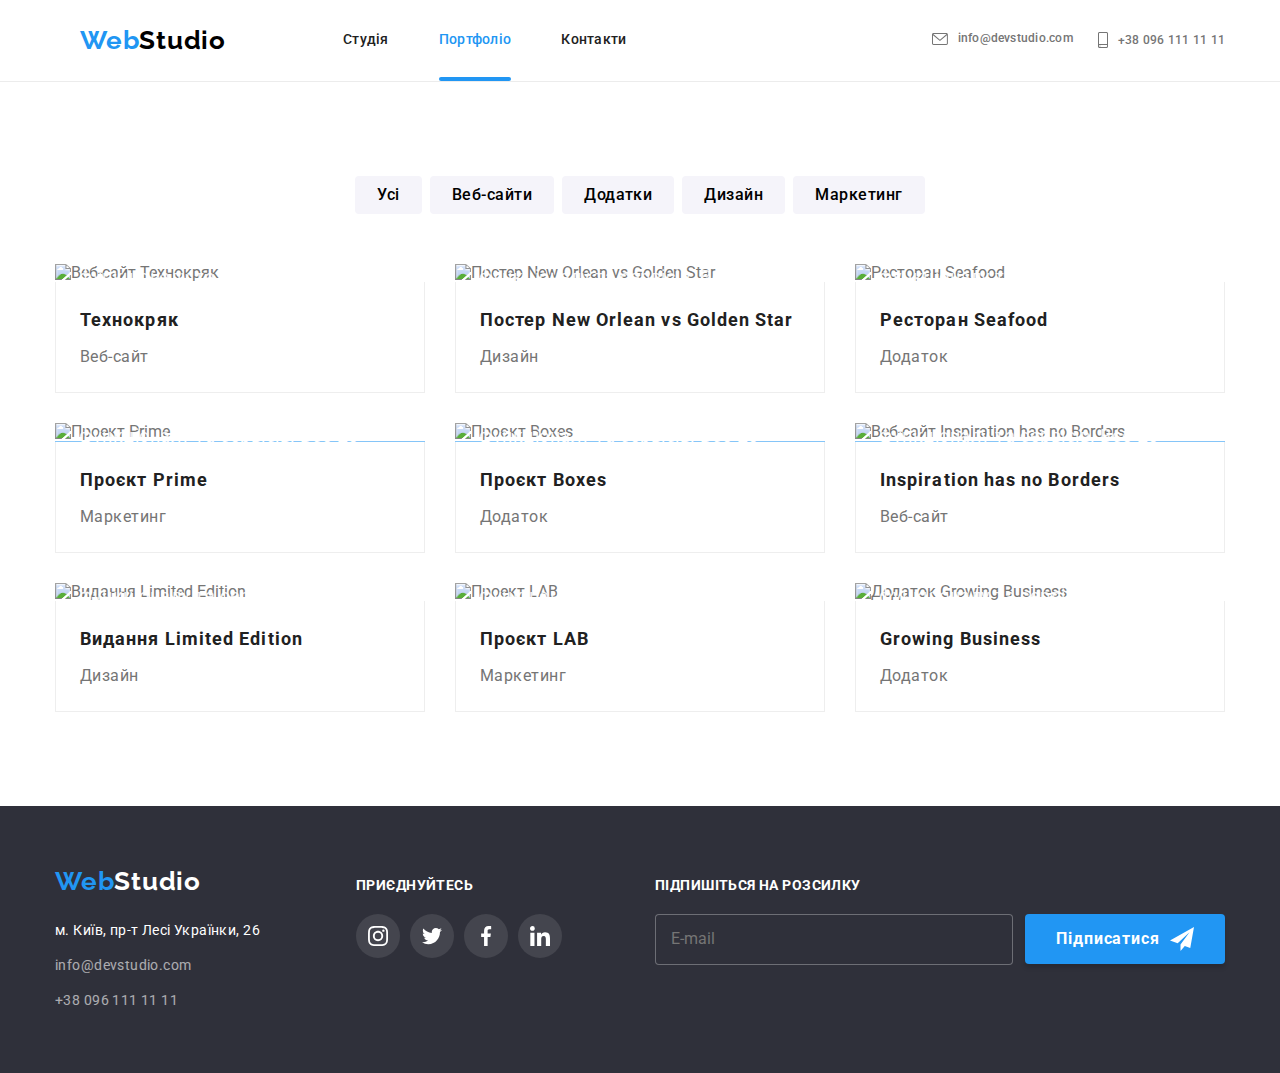
==== commit db73782c: "fix footer" ====
--- a/portfolio.html
+++ b/portfolio.html
@@ -665,7 +665,7 @@
                 <div class="footer__subscription">
                     <p class="footer__caption">Підпишіться на розсилку</p>
                     <form class="subscription-form" action="#">
-                        <label>
+                        <label class="subscription-form__label">
                             <input class="subscription-form__input" type="email" name="subscribe-email"
                                 placeholder="E-mail">
                         </label>
--- a/css/main.min.css
+++ b/css/main.min.css
@@ -1 +1 @@
-/*! modern-normalize v1.0.0 | MIT License | https://github.com/sindresorhus/modern-normalize */*,::after,::before{box-sizing:border-box}:root{-moz-tab-size:4;-o-tab-size:4;tab-size:4}html{line-height:1.15;-webkit-text-size-adjust:100%}body{margin:0}body{font-family:system-ui,-apple-system,"Segoe UI",Roboto,Helvetica,Arial,sans-serif,"Apple Color Emoji","Segoe UI Emoji"}hr{height:0;color:inherit}abbr[title]{-webkit-text-decoration:underline dotted;text-decoration:underline dotted}b,strong{font-weight:bolder}code,kbd,pre,samp{font-family:ui-monospace,SFMono-Regular,Consolas,"Liberation Mono",Menlo,monospace;font-size:1em}small{font-size:80%}sub,sup{font-size:75%;line-height:0;position:relative;vertical-align:baseline}sub{bottom:-0.25em}sup{top:-0.5em}table{text-indent:0;border-color:inherit}button,input,optgroup,select,textarea{font-family:inherit;font-size:100%;line-height:1.15;margin:0}button,select{text-transform:none}[type=button],[type=reset],[type=submit],button{-webkit-appearance:button}::-moz-focus-inner{border-style:none;padding:0}:-moz-focusring{outline:1px dotted ButtonText}:-moz-ui-invalid{box-shadow:none}legend{padding:0}progress{vertical-align:baseline}::-webkit-inner-spin-button,::-webkit-outer-spin-button{height:auto}[type=search]{-webkit-appearance:textfield;outline-offset:-2px}::-webkit-search-decoration{-webkit-appearance:none}::-webkit-file-upload-button{-webkit-appearance:button;font:inherit}summary{display:list-item}*{margin:0;padding:0}body{width:100%;margin:0 auto;font-family:"Roboto",sans-serif;color:#757575}a{text-decoration:none;color:inherit}ul{list-style:none}img{display:block;max-width:100%;height:auto}h1,h2,h3,h4,h5,h6{margin:0;padding:0}.send-form__btn,.subscription-form__btn,.hero__btn{height:50px;margin:0 auto;background-color:#2196f3;font-weight:700;font-size:16px;line-height:1.88;letter-spacing:.06em;color:#fff;border:none;border-radius:4px;cursor:pointer;box-shadow:0 4px 4px rgba(0,0,0,.15);transition:background-color 250ms cubic-bezier(0.4, 0, 0.2, 1)}.modal__btn,.mobile-menu__btn-close{position:absolute;background-color:#fff;fill:#000;transition:fill 250ms cubic-bezier(0.4, 0, 0.2, 1);cursor:pointer}.section__title{color:#212121;font-weight:700;font-size:28px;line-height:1.18;letter-spacing:.03em;text-align:center;margin-bottom:30px}@media screen and (min-width: 1200px){.section__title{font-size:36px;line-height:1.17;margin-bottom:50px}}.container{padding:0 15px}@media screen and (min-width: 480px){.container{width:480px;margin:0 auto}}@media screen and (min-width: 768px){.container{width:768px}}@media screen and (min-width: 1200px){.container{width:1200px}}.header{background-color:#fff;border-bottom:1px solid #ececec}.header__container{display:flex;align-items:center}.header__logo{padding:16px 0}.header__logo .logo__span{color:#000}@media screen and (min-width: 768px){.header__logo{margin-right:88px;padding:26px 0 25px}}@media screen and (min-width: 1200px){.header__logo{margin-right:92px;padding:25px}}.header__mobile-menu{width:40px;height:40px;margin-left:auto;border:none;background-color:inherit}@media screen and (min-width: 768px){.header__mobile-menu{display:none}}.mobile-menu{display:none}@media screen and (max-width: 767.98px){.mobile-menu{display:block;position:fixed;top:0;left:0;width:100%;height:100%;z-index:999;background-color:#fff;transform:translateX(100%);transition:transform 250ms cubic-bezier(0.4, 0, 0.2, 1),opacity 250ms cubic-bezier(0.4, 0, 0.2, 1),visibility 250ms cubic-bezier(0.4, 0, 0.2, 1)}}.mobile-menu.is-open{opacity:1;visibility:visible;pointer-events:initial;transform:translateX(0)}.mobile-menu__container{position:absolute;top:0;left:50%;transform:translateX(-50%);padding:48px 40px;display:flex;flex-direction:column;width:100%;height:100%;margin:0 auto;background-color:#fff}@media screen and (min-width: 480px){.mobile-menu__container{width:480px}}.mobile-menu__btn-close{position:absolute;top:10px;right:15px;width:40px;height:40px;border:none}.mobile-menu__btn-close:hover{fill:#2196f3}.mobile-menu__navigation{margin-bottom:auto}.mobile-menu__nav-item:not(:last-child){padding-bottom:32px}.mobile-menu__link{display:block;font-weight:500;font-size:40px;line-height:1.18;letter-spacing:.02em;color:#212121;transition:color 250ms cubic-bezier(0.4, 0, 0.2, 1)}.mobile-menu__link--current{color:#2196f3}.mobile-menu__link:hover,.mobile-menu__link:focus{color:#2196f3}.mobile-menu__contacts-link-tel{font-weight:500;font-size:34px;line-height:1.18;letter-spacing:.02em;color:#2196f3;padding-bottom:32px}.mobile-menu__contacts-link-email{font-weight:500;font-size:24px;line-height:1.7;letter-spacing:.02em;color:#757575;padding-bottom:64px}.mobile-menu__socials{display:flex}.mobile-menu__socials-item{padding:0 10px}.mobile-menu__socials-item:first-child{padding-left:0}.mobile-menu__socials-item:last-child{padding-right:0}.mobile-menu__socials-item:not(:last-child){border-right:1px solid rgba(33,33,33,.2)}.mobile-menu__socials-link{font-weight:500;font-size:18px;line-height:1.22;letter-spacing:.02em;color:#2196f3}.navigation{display:flex;gap:95px;align-items:center}@media screen and (min-width: 768px){.navigation{margin-right:auto}}.logo{display:block;font-family:"Raleway";font-weight:700;font-size:24px;line-height:1.2;letter-spacing:.03em;color:#2196f3}@media screen and (min-width: 1200px){.logo{font-size:26px;line-height:1.19}}.nav{display:none}@media screen and (min-width: 768px){.nav{display:flex;align-items:center;gap:50px}}.nav__link{display:block;padding:32px 0;font-weight:500;font-size:14px;line-height:1.14;letter-spacing:.02em;color:#212121;transition:color 250ms cubic-bezier(0.4, 0, 0.2, 1)}.nav__link:hover,.nav__link:focus{color:#2196f3}.nav__link--current{position:relative;color:#2196f3}.nav__link--current::after{content:"";position:absolute;display:block;left:0;bottom:-1px;width:100%;height:4px;border-radius:2px;background-color:#2196f3}.contacts{display:none}@media screen and (min-width: 768px){.contacts{display:block}}@media screen and (min-width: 1200px){.contacts{display:flex;gap:25px}}.contacts__item{font-weight:500;font-size:12px;line-height:1.16;letter-spacing:.02em}.contacts__link{display:inline-flex;align-items:center;padding:32px 0;transition:color 250ms cubic-bezier(0.4, 0, 0.2, 1)}.contacts__link:hover,.contacts__link:focus{color:#2196f3}@media screen and (min-width: 768px)and (max-width: 1199.98px){.contacts__link--email{padding-top:21px;padding-bottom:5px}}@media screen and (min-width: 768px)and (max-width: 1199.98px){.contacts__link--tel{padding-top:5px;padding-bottom:19px}}.contacts__icon{fill:currentColor;margin-right:10px}@media screen and (min-width: 768px)and (max-width: 1199.98px){.contacts__icon--email{width:14px;height:10px}}@media screen and (min-width: 768px)and (max-width: 1199.98px){.contacts__icon--tel{width:10px;height:14px}}.section{padding:60px 0;background-color:#fff}@media screen and (min-width: 1200px){.section{padding:94px 0}}.section--no-padding-top{display:none}@media screen and (min-width: 1200px){.section--no-padding-top{padding-top:0;display:block}}.section--other-bgc{background-color:#f5f4fa}.hero{margin:0 auto;padding:118px 0;text-align:center;background-color:#2f303a;background-image:linear-gradient(rgba(47, 48, 58, 0.4), rgba(47, 48, 58, 0.4)),url("../images/mobile/hero/hero-480.jpg");background-repeat:no-repeat;background-size:cover;background-position:center}@media screen and (min-device-pixel-ratio: 2),screen and (-webkit-min-device-pixel-ratio: 2),screen and (min-resolution: 192dpi),screen and (min-resolution: 2dppx){.hero{background-image:linear-gradient(rgba(47, 48, 58, 0.4), rgba(47, 48, 58, 0.4)),url("../images/mobile/hero/hero-960.jpg")}}@media screen and (min-device-pixel-ratio: 3),screen and (-webkit-min-device-pixel-ratio: 3),screen and (min-resolution: 288dpi),screen and (min-resolution: 3dppx){.hero{background-image:linear-gradient(rgba(47, 48, 58, 0.4), rgba(47, 48, 58, 0.4)),url("../images/mobile/hero/hero-1440.jpg")}}@media screen and (min-width: 480px){.hero{width:480px}}@media screen and (min-width: 768px){.hero{background-image:linear-gradient(rgba(47, 48, 58, 0.4), rgba(47, 48, 58, 0.4)),url("../images/tablet/hero/hero-768.jpg");width:768px}}@media screen and (min-width: 768px)and (min-device-pixel-ratio: 2),screen and (min-width: 768px)and (-webkit-min-device-pixel-ratio: 2),screen and (min-width: 768px)and (min-resolution: 192dpi),screen and (min-width: 768px)and (min-resolution: 2dppx){.hero{background-image:linear-gradient(rgba(47, 48, 58, 0.4), rgba(47, 48, 58, 0.4)),url("../images/tablet/hero/hero-1536.jpg")}}@media screen and (min-width: 768px)and (min-device-pixel-ratio: 3),screen and (min-width: 768px)and (-webkit-min-device-pixel-ratio: 3),screen and (min-width: 768px)and (min-resolution: 288dpi),screen and (min-width: 768px)and (min-resolution: 3dppx){.hero{background-image:linear-gradient(rgba(47, 48, 58, 0.4), rgba(47, 48, 58, 0.4)),url("../images/tablet/hero/hero-2304.jpg")}}@media screen and (min-width: 1200px){.hero{width:100%;padding:200px 0;background-image:linear-gradient(rgba(47, 48, 58, 0.4), rgba(47, 48, 58, 0.4)),url("../images/desktop/hero/hero-1600.jpg")}}@media screen and (min-width: 1200px)and (min-device-pixel-ratio: 2),screen and (min-width: 1200px)and (-webkit-min-device-pixel-ratio: 2),screen and (min-width: 1200px)and (min-resolution: 192dpi),screen and (min-width: 1200px)and (min-resolution: 2dppx){.hero{background-image:linear-gradient(rgba(47, 48, 58, 0.4), rgba(47, 48, 58, 0.4)),url("../images/desktop/hero/hero-3200.jpg")}}@media screen and (min-width: 1200px)and (min-device-pixel-ratio: 3),screen and (min-width: 1200px)and (-webkit-min-device-pixel-ratio: 3),screen and (min-width: 1200px)and (min-resolution: 288dpi),screen and (min-width: 1200px)and (min-resolution: 3dppx){.hero{background-image:linear-gradient(rgba(47, 48, 58, 0.4), rgba(47, 48, 58, 0.4)),url("../images/desktop/hero/hero-4800.jpg")}}@media screen and (min-width: 1600px){.hero{width:1600px}}.hero__title{font-weight:900;font-size:26px;line-height:1.61;letter-spacing:.06em;text-align:center;text-transform:uppercase;color:#fff;margin:0 auto 30px auto}@media screen and (min-width: 768px){.hero__title{width:360px}}@media screen and (min-width: 1200px){.hero__title{font-weight:900;font-size:44px;line-height:1.36;letter-spacing:.06em;width:696px}}.hero__btn{width:216px}.hero__btn:hover,.hero__btn:focus{background-color:#188ce8}@media screen and (min-width: 768px){.advantage{display:flex;flex-wrap:wrap;gap:30px}}@media screen and (min-width: 768px){.advantage__item{flex-basis:calc((100% - 30px)/2)}}@media screen and (min-width: 1200px){.advantage__item{flex-basis:calc((100% - 90px)/4)}}@media screen and (max-width: 767.98px){.advantage__item:not(:last-child){margin-bottom:30px}}.advantage__icon-container{display:flex;justify-content:center;align-items:center;height:120px;margin-bottom:30px;background-color:#f5f4fa;border-radius:4px}.advantage__title{color:#212121;font-weight:700;font-size:14px;line-height:1.14;letter-spacing:.03em;text-transform:uppercase;margin-bottom:10px}@media screen and (max-width: 767.98px){.advantage__title{text-align:center}}.advantage__description{font-weight:inherit;font-size:14px;line-height:1.71;letter-spacing:.03em}.works{display:flex;justify-content:space-between}.works__item{position:relative}.works__overlay{position:absolute;width:100%;height:70px;bottom:0;display:flex;justify-content:center;align-items:center;color:#fff;font-weight:700;font-size:14px;line-height:1.14;letter-spacing:.03em;text-transform:uppercase;background-color:rgba(47,48,58,.8)}.socials{display:flex;justify-content:center;gap:10px}.socials__item{width:44px;height:44px}.socials__link{display:flex;justify-content:center;align-items:center;width:100%;height:100%;border-radius:50%}.socials__icon{fill:currentColor}@media screen and (min-width: 768px){.team{display:flex;flex-wrap:wrap;gap:30px}}.team__item{background-color:#fff;border-bottom-left-radius:4px;border-bottom-right-radius:4px;box-shadow:0px 1px 3px rgba(0,0,0,.12),0px 1px 1px rgba(0,0,0,.14),0px 2px 1px rgba(0,0,0,.2)}@media screen and (max-width: 767.98px){.team__item:not(:last-child){margin-bottom:30px}}@media screen and (min-width: 768px){.team__item{flex-basis:calc((100% - 30px)/2)}}@media screen and (min-width: 1200px){.team__item{flex-basis:calc((100% - 90px)/4)}}.team__container{padding:30px 0}.team__title{color:#212121;font-weight:500;font-size:16px;line-height:1.19;letter-spacing:.03em;text-align:center;margin-bottom:10px}.team__description{font-weight:inherit;font-size:16px;line-height:1.19;letter-spacing:.03em;text-align:center;margin-bottom:16px}.team__socials{color:#afb1b8;transition:color 250ms cubic-bezier(0.4, 0, 0.2, 1),background-color 250ms cubic-bezier(0.4, 0, 0.2, 1)}.team__socials:hover,.team__socials:focus{color:#fff;background-color:#2196f3}.clients{display:flex;flex-wrap:wrap;gap:30px}.clients__item{flex-basis:calc((100% - 30px)/2);height:92px}@media screen and (min-width: 768px){.clients__item{flex-basis:calc((100% - 60px)/3)}}@media screen and (min-width: 1200px){.clients__item{flex-basis:calc((100% - 150px)/6)}}.clients__link{display:flex;justify-content:center;width:100%;height:100%;align-items:center;border:1px solid #afb1b8;border-radius:4px;color:#afb1b8;transition:color 250ms cubic-bezier(0.4, 0, 0.2, 1),border-color 250ms cubic-bezier(0.4, 0, 0.2, 1)}.clients__link:hover,.clients__link:focus{color:#2196f3;border-color:#2196f3}.clients__icon{fill:currentColor}.projects-filter{display:flex;flex-wrap:wrap;gap:15px 8px;margin-bottom:40px}@media screen and (min-width: 768px){.projects-filter{justify-content:center;margin-bottom:30px}}@media screen and (min-width: 1200px){.projects-filter{margin-bottom:50px}}.projects-filter__btn{border:none;border-radius:4px;padding:6px 22px;font-weight:500;font-size:16px;line-height:1.62;letter-spacing:.03em;text-align:center;background-color:#f5f4fa;cursor:pointer;transition:background-color 250ms cubic-bezier(0.4, 0, 0.2, 1),color 250ms cubic-bezier(0.4, 0, 0.2, 1),box-shadow 250ms cubic-bezier(0.4, 0, 0.2, 1)}.projects-filter__btn:hover,.projects-filter__btn:focus{background-color:#2196f3;color:#fff;box-shadow:0px 3px 1px rgba(0,0,0,.1),0px 1px 2px rgba(0,0,0,.08),0px 2px 2px rgba(0,0,0,.12)}@media screen and (min-width: 768px){.projects{display:flex;flex-wrap:wrap;gap:30px}}@media screen and (min-width: 480px){.projects__item{width:450px}}@media screen and (min-width: 768px){.projects__item{flex-basis:calc((100% - 30px)/2)}}@media screen and (min-width: 1200px){.projects__item{flex-basis:calc((100% - 60px)/3)}}.project-card{display:flex;flex-direction:column;width:100%;height:100%;transition:box-shadow 250ms cubic-bezier(0.4, 0, 0.2, 1)}.project-card:hover,.project-card:focus{box-shadow:0px 1px 1px rgba(0,0,0,.12),0px 4px 4px rgba(0,0,0,.06),1px 4px 6px rgba(0,0,0,.16)}.project-card__overlay-box{position:relative;overflow:hidden}.project-card__overlay{position:absolute;display:flex;align-items:center;top:0;left:0;padding:0 24px;width:100%;height:100%;background-color:#2196f3;opacity:.9;transform:translateY(100%);transition:transform 250ms cubic-bezier(0.4, 0, 0.2, 1)}.project-card:hover .project-card__overlay,.project-card:focus .project-card__overlay{transform:translateY(0)}.project-card__description{color:#fff;font-weight:inherit;font-size:18px;line-height:1.56;letter-spacing:.03em}@media screen and (max-width: 360px){.project-card__description{font-size:16px}}.project-card__content-box{flex-grow:1;padding:20px 24px;border:1px solid #eee;border-top:0}.project-card__title{color:#212121;font-weight:700;font-size:18px;line-height:2;letter-spacing:.06em;margin-bottom:4px}.project-card__caption{font-weight:inherit;font-size:16px;line-height:1.88;letter-spacing:.03em}.address{font-weight:inherit;font-size:14px;line-height:1.86;letter-spacing:.03em;font-style:normal}.address__item:not(:last-child){margin-bottom:9px}@media screen and (min-width: 1200px){.address__item{width:231px}}.address__link{color:#fff;opacity:.6;transition:color 250ms cubic-bezier(0.4, 0, 0.2, 1)}.address__link:hover,.address__link:focus{color:#2196f3}.address__link--external{opacity:1;transition:color 250ms cubic-bezier(0.4, 0, 0.2, 1)}.footer{background-color:#2f303a;padding:60px 0;color:#fff}.footer__container{text-align:center}@media screen and (min-width: 768px){.footer__container{display:flex;align-items:baseline}}@media screen and (min-width: 768px)and (max-width: 1199.98px){.footer__container{justify-content:space-around;flex-wrap:wrap;row-gap:60px}}@media screen and (min-width: 1200px){.footer__container{justify-content:flex-start;flex-wrap:nowrap;text-align:start}}@media screen and (max-width: 767.98px){.footer__address-box{margin-bottom:60px}}@media screen and (min-width: 1200px){.footer__address-box{margin-right:70px}}.footer__logo{margin-bottom:20px}.footer__logo .logo__span{color:#fff}@media screen and (max-width: 767.98px){.footer__socials-box{margin-bottom:60px}}.footer__subscription{width:100%}@media screen and (min-width: 1200px){.footer__subscription{margin-left:93px}}.footer__caption{font-weight:700;font-size:14px;line-height:1.14;letter-spacing:.03em;text-transform:uppercase;margin-bottom:20px}.footer__socials{background-color:#44454e;transition:background-color 250ms cubic-bezier(0.4, 0, 0.2, 1)}.footer__socials:hover,.footer__socials:focus{background-color:#2196f3}@media screen and (min-width: 1200px){.subscription-form{display:flex}}.subscription-form__label{display:block}@media screen and (min-width: 1200px){.subscription-form__label{flex-grow:1}}.subscription-form__input{display:block;width:100%;padding:15px;margin:0 auto 20px;color:#757575;background-color:#2f303a;border:1px solid rgba(255,255,255,.3);border-radius:4px;transition:border 250ms cubic-bezier(0.4, 0, 0.2, 1)}.subscription-form__input:focus{color:#fff;border:1px solid #2196f3;outline:none}@media screen and (min-width: 768px)and (max-width: 1199.98px){.subscription-form__input{width:450px}}@media screen and (min-width: 1200px){.subscription-form__input{margin:0 auto}}.subscription-form__btn{display:inline-flex;justify-content:center;align-items:center;width:200px;gap:10px;margin-left:12px}.subscription-form__btn:hover,.subscription-form__btn:focus{background-color:#188ce8}.subscription-form__icon{fill:currentColor}.backdrop{position:fixed;top:0;left:0;width:100%;height:100%;overflow-y:scroll;opacity:1;background-color:rgba(0,0,0,.2);transition:opacity 250ms cubic-bezier(0.4, 0, 0.2, 1),visibility 250ms cubic-bezier(0.4, 0, 0.2, 1)}.backdrop.is-hidden{visibility:hidden;opacity:0;pointer-events:none}.backdrop.is-hidden .modal{transform:translate(-50%, -50%) scale(0.9)}.modal{position:absolute;top:50%;left:50%;transform:translate(-50%, -50%) scale(1);width:calc(100% - 30px);max-width:450px;border-radius:4px;background-color:#fff;transition:transform 250ms cubic-bezier(0.4, 0, 0.2, 1)}@media screen and (min-width: 1200px){.modal{max-width:528px}}.modal__btn{top:8px;right:8px;padding:5px;width:30px;height:30px;border:1px solid rgba(0,0,0,.1);border-radius:50%}.modal__btn:hover{fill:#2196f3}.send-form{width:100%;padding:40px}.send-form__caption{margin-bottom:12px;color:#212121;font-style:normal;font-weight:700;font-size:20px;line-height:1.15;letter-spacing:.03em;text-align:center}.send-form__field{display:block;font-weight:inherit;font-size:12px;line-height:1.17;letter-spacing:.01em;color:#757575}.send-form__field--coment{margin-bottom:20px}.send-form__span{display:block;margin-bottom:4px}.send-form__wrapper{position:relative;margin:4px 0 10px}.send-form__icon{position:absolute;top:50%;left:12px;transform:translateY(-50%);fill:#212121;transition:fill 250ms cubic-bezier(0.4, 0, 0.2, 1)}.send-form__input{width:100%;padding:12px 12px 12px 42px;font-weight:inherit;font-size:12px;line-height:1.17;letter-spacing:.01em;border:1px solid rgba(33,33,33,.2);border-radius:4px;fill:#212121;transition:border 250ms cubic-bezier(0.4, 0, 0.2, 1)}.send-form__input:focus{border:1px solid #2196f3;outline:none}.send-form__input:focus~.send-form__icon{fill:#2196f3}.send-form__coment-area{width:100%;height:120px;padding:12px 16px;border:1px solid rgba(33,33,33,.2);border-radius:4px;resize:none;transition:border 250ms cubic-bezier(0.4, 0, 0.2, 1)}.send-form__coment-area:focus{border:1px solid #2196f3;outline:none;fill:#2196f3}.send-form__accept-field{display:flex;justify-content:center;align-items:center;gap:7px;margin-bottom:30px;font-weight:inherit;font-size:14px;line-height:1.71;letter-spacing:.03em;color:#757575;fill:#fff}.send-form__policy{display:inline;color:#2196f3}.send-form__icon-check{flex-shrink:0;border:2px solid #212121;border-radius:2px;transition:border 250ms cubic-bezier(0.4, 0, 0.2, 1),background-color 250ms cubic-bezier(0.4, 0, 0.2, 1)}.send-form__checkbox:checked .send-form__icon-check{background-color:#2196f3;border:none}.send-form__btn{display:block;width:200px}.send-form__btn:hover,.send-form__btn:focus{background-color:#188ce8}.visually-hidden{position:absolute;white-space:nowrap;width:1px;height:1px;overflow:hidden;border:0;padding:0;clip:rect(0 0 0 0);-webkit-clip-path:inset(50%);clip-path:inset(50%);margin:-1px}.modal-open{overflow:hidden}/*# sourceMappingURL=main.min.css.map */+/*! modern-normalize v1.0.0 | MIT License | https://github.com/sindresorhus/modern-normalize */*,::after,::before{box-sizing:border-box}:root{-moz-tab-size:4;-o-tab-size:4;tab-size:4}html{line-height:1.15;-webkit-text-size-adjust:100%}body{margin:0}body{font-family:system-ui,-apple-system,"Segoe UI",Roboto,Helvetica,Arial,sans-serif,"Apple Color Emoji","Segoe UI Emoji"}hr{height:0;color:inherit}abbr[title]{-webkit-text-decoration:underline dotted;text-decoration:underline dotted}b,strong{font-weight:bolder}code,kbd,pre,samp{font-family:ui-monospace,SFMono-Regular,Consolas,"Liberation Mono",Menlo,monospace;font-size:1em}small{font-size:80%}sub,sup{font-size:75%;line-height:0;position:relative;vertical-align:baseline}sub{bottom:-0.25em}sup{top:-0.5em}table{text-indent:0;border-color:inherit}button,input,optgroup,select,textarea{font-family:inherit;font-size:100%;line-height:1.15;margin:0}button,select{text-transform:none}[type=button],[type=reset],[type=submit],button{-webkit-appearance:button}::-moz-focus-inner{border-style:none;padding:0}:-moz-focusring{outline:1px dotted ButtonText}:-moz-ui-invalid{box-shadow:none}legend{padding:0}progress{vertical-align:baseline}::-webkit-inner-spin-button,::-webkit-outer-spin-button{height:auto}[type=search]{-webkit-appearance:textfield;outline-offset:-2px}::-webkit-search-decoration{-webkit-appearance:none}::-webkit-file-upload-button{-webkit-appearance:button;font:inherit}summary{display:list-item}*{margin:0;padding:0}body{width:100%;margin:0 auto;font-family:"Roboto",sans-serif;color:#757575}a{text-decoration:none;color:inherit}ul{list-style:none}img{display:block;max-width:100%;height:auto}h1,h2,h3,h4,h5,h6{margin:0;padding:0}.send-form__btn,.subscription-form__btn,.hero__btn{height:50px;margin:0 auto;background-color:#2196f3;font-weight:700;font-size:16px;line-height:1.88;letter-spacing:.06em;color:#fff;border:none;border-radius:4px;cursor:pointer;box-shadow:0 4px 4px rgba(0,0,0,.15);transition:background-color 250ms cubic-bezier(0.4, 0, 0.2, 1)}.modal__btn,.mobile-menu__btn-close{position:absolute;background-color:#fff;fill:#000;transition:fill 250ms cubic-bezier(0.4, 0, 0.2, 1);cursor:pointer}.section__title{color:#212121;font-weight:700;font-size:28px;line-height:1.18;letter-spacing:.03em;text-align:center;margin-bottom:30px}@media screen and (min-width: 1200px){.section__title{font-size:36px;line-height:1.17;margin-bottom:50px}}.container{padding:0 15px}@media screen and (min-width: 480px){.container{width:480px;margin:0 auto}}@media screen and (min-width: 768px){.container{width:768px}}@media screen and (min-width: 1200px){.container{width:1200px}}.header{background-color:#fff;border-bottom:1px solid #ececec}.header__container{display:flex;align-items:center}.header__logo{padding:16px 0}.header__logo .logo__span{color:#000}@media screen and (min-width: 768px){.header__logo{margin-right:88px;padding:26px 0 25px}}@media screen and (min-width: 1200px){.header__logo{margin-right:92px;padding:25px}}.header__mobile-menu{width:40px;height:40px;margin-left:auto;border:none;background-color:inherit}@media screen and (min-width: 768px){.header__mobile-menu{display:none}}.mobile-menu{display:none}@media screen and (max-width: 767.98px){.mobile-menu{display:block;position:fixed;top:0;left:0;width:100%;height:100%;z-index:999;background-color:#fff;transform:translateX(100%);transition:transform 250ms cubic-bezier(0.4, 0, 0.2, 1),opacity 250ms cubic-bezier(0.4, 0, 0.2, 1),visibility 250ms cubic-bezier(0.4, 0, 0.2, 1)}}.mobile-menu.is-open{opacity:1;visibility:visible;pointer-events:initial;transform:translateX(0)}.mobile-menu__container{position:absolute;top:0;left:50%;transform:translateX(-50%);padding:48px 40px;display:flex;flex-direction:column;width:100%;height:100%;margin:0 auto;background-color:#fff}@media screen and (min-width: 480px){.mobile-menu__container{width:480px}}.mobile-menu__btn-close{position:absolute;top:10px;right:15px;width:40px;height:40px;border:none}.mobile-menu__btn-close:hover{fill:#2196f3}.mobile-menu__navigation{margin-bottom:auto}.mobile-menu__nav-item:not(:last-child){padding-bottom:32px}.mobile-menu__link{display:block;font-weight:500;font-size:40px;line-height:1.18;letter-spacing:.02em;color:#212121;transition:color 250ms cubic-bezier(0.4, 0, 0.2, 1)}.mobile-menu__link--current{color:#2196f3}@media screen and (max-width: 440px){.mobile-menu__link{font-size:30px}}.mobile-menu__link:hover,.mobile-menu__link:focus{color:#2196f3}.mobile-menu__contacts-link-tel{font-weight:500;font-size:34px;line-height:1.18;letter-spacing:.02em;color:#2196f3;padding-bottom:32px}@media screen and (max-width: 440px){.mobile-menu__contacts-link-tel{font-size:26px}}.mobile-menu__contacts-link-email{font-weight:500;font-size:24px;line-height:1.7;letter-spacing:.02em;color:#757575;padding-bottom:64px}@media screen and (max-width: 440px){.mobile-menu__contacts-link-email{font-size:18px}}.mobile-menu__socials{display:flex}.mobile-menu__socials-item{padding:0 10px}.mobile-menu__socials-item:first-child{padding-left:0}.mobile-menu__socials-item:last-child{padding-right:0}.mobile-menu__socials-item:not(:last-child){border-right:1px solid rgba(33,33,33,.2)}.mobile-menu__socials-link{font-weight:500;font-size:18px;line-height:1.22;letter-spacing:.02em;color:#2196f3}@media screen and (max-width: 440px){.mobile-menu__socials-link{font-size:12px}}.navigation{display:flex;gap:95px;align-items:center}@media screen and (min-width: 768px){.navigation{margin-right:auto}}.logo{display:block;font-family:"Raleway";font-weight:700;font-size:24px;line-height:1.2;letter-spacing:.03em;color:#2196f3}@media screen and (min-width: 1200px){.logo{font-size:26px;line-height:1.19}}.nav{display:none}@media screen and (min-width: 768px){.nav{display:flex;align-items:center;gap:50px}}.nav__link{display:block;padding:32px 0;font-weight:500;font-size:14px;line-height:1.14;letter-spacing:.02em;color:#212121;transition:color 250ms cubic-bezier(0.4, 0, 0.2, 1)}.nav__link:hover,.nav__link:focus{color:#2196f3}.nav__link--current{position:relative;color:#2196f3}.nav__link--current::after{content:"";position:absolute;display:block;left:0;bottom:-1px;width:100%;height:4px;border-radius:2px;background-color:#2196f3}.contacts{display:none}@media screen and (min-width: 768px){.contacts{display:block}}@media screen and (min-width: 1200px){.contacts{display:flex;gap:25px}}.contacts__item{font-weight:500;font-size:12px;line-height:1.16;letter-spacing:.02em}.contacts__link{display:inline-flex;align-items:center;padding:32px 0;transition:color 250ms cubic-bezier(0.4, 0, 0.2, 1)}.contacts__link:hover,.contacts__link:focus{color:#2196f3}@media screen and (min-width: 768px)and (max-width: 1199.98px){.contacts__link--email{padding-top:21px;padding-bottom:5px}}@media screen and (min-width: 768px)and (max-width: 1199.98px){.contacts__link--tel{padding-top:5px;padding-bottom:19px}}.contacts__icon{fill:currentColor;margin-right:10px}@media screen and (min-width: 768px)and (max-width: 1199.98px){.contacts__icon--email{width:14px;height:10px}}@media screen and (min-width: 768px)and (max-width: 1199.98px){.contacts__icon--tel{width:10px;height:14px}}.section{padding:60px 0;background-color:#fff}@media screen and (min-width: 1200px){.section{padding:94px 0}}.section--no-padding-top{display:none}@media screen and (min-width: 1200px){.section--no-padding-top{padding-top:0;display:block}}.section--other-bgc{background-color:#f5f4fa}.hero{margin:0 auto;padding:118px 0;text-align:center;background-color:#2f303a;background-image:linear-gradient(rgba(47, 48, 58, 0.4), rgba(47, 48, 58, 0.4)),url("../images/mobile/hero/hero-480.jpg");background-repeat:no-repeat;background-size:cover;background-position:center}@media screen and (min-device-pixel-ratio: 2),screen and (-webkit-min-device-pixel-ratio: 2),screen and (min-resolution: 192dpi),screen and (min-resolution: 2dppx){.hero{background-image:linear-gradient(rgba(47, 48, 58, 0.4), rgba(47, 48, 58, 0.4)),url("../images/mobile/hero/hero-960.jpg")}}@media screen and (min-device-pixel-ratio: 3),screen and (-webkit-min-device-pixel-ratio: 3),screen and (min-resolution: 288dpi),screen and (min-resolution: 3dppx){.hero{background-image:linear-gradient(rgba(47, 48, 58, 0.4), rgba(47, 48, 58, 0.4)),url("../images/mobile/hero/hero-1440.jpg")}}@media screen and (min-width: 480px){.hero{width:480px}}@media screen and (min-width: 768px){.hero{background-image:linear-gradient(rgba(47, 48, 58, 0.4), rgba(47, 48, 58, 0.4)),url("../images/tablet/hero/hero-768.jpg");width:768px}}@media screen and (min-width: 768px)and (min-device-pixel-ratio: 2),screen and (min-width: 768px)and (-webkit-min-device-pixel-ratio: 2),screen and (min-width: 768px)and (min-resolution: 192dpi),screen and (min-width: 768px)and (min-resolution: 2dppx){.hero{background-image:linear-gradient(rgba(47, 48, 58, 0.4), rgba(47, 48, 58, 0.4)),url("../images/tablet/hero/hero-1536.jpg")}}@media screen and (min-width: 768px)and (min-device-pixel-ratio: 3),screen and (min-width: 768px)and (-webkit-min-device-pixel-ratio: 3),screen and (min-width: 768px)and (min-resolution: 288dpi),screen and (min-width: 768px)and (min-resolution: 3dppx){.hero{background-image:linear-gradient(rgba(47, 48, 58, 0.4), rgba(47, 48, 58, 0.4)),url("../images/tablet/hero/hero-2304.jpg")}}@media screen and (min-width: 1200px){.hero{width:100%;padding:200px 0;background-image:linear-gradient(rgba(47, 48, 58, 0.4), rgba(47, 48, 58, 0.4)),url("../images/desktop/hero/hero-1600.jpg")}}@media screen and (min-width: 1200px)and (min-device-pixel-ratio: 2),screen and (min-width: 1200px)and (-webkit-min-device-pixel-ratio: 2),screen and (min-width: 1200px)and (min-resolution: 192dpi),screen and (min-width: 1200px)and (min-resolution: 2dppx){.hero{background-image:linear-gradient(rgba(47, 48, 58, 0.4), rgba(47, 48, 58, 0.4)),url("../images/desktop/hero/hero-3200.jpg")}}@media screen and (min-width: 1200px)and (min-device-pixel-ratio: 3),screen and (min-width: 1200px)and (-webkit-min-device-pixel-ratio: 3),screen and (min-width: 1200px)and (min-resolution: 288dpi),screen and (min-width: 1200px)and (min-resolution: 3dppx){.hero{background-image:linear-gradient(rgba(47, 48, 58, 0.4), rgba(47, 48, 58, 0.4)),url("../images/desktop/hero/hero-4800.jpg")}}@media screen and (min-width: 1600px){.hero{width:1600px}}.hero__title{font-weight:900;font-size:26px;line-height:1.61;letter-spacing:.06em;text-align:center;text-transform:uppercase;color:#fff;margin:0 auto 30px auto}@media screen and (min-width: 768px){.hero__title{width:360px}}@media screen and (min-width: 1200px){.hero__title{font-weight:900;font-size:44px;line-height:1.36;letter-spacing:.06em;width:696px}}.hero__btn{width:216px}.hero__btn:hover,.hero__btn:focus{background-color:#188ce8}@media screen and (min-width: 768px){.advantage{display:flex;flex-wrap:wrap;gap:30px}}@media screen and (min-width: 768px){.advantage__item{flex-basis:calc((100% - 30px)/2)}}@media screen and (min-width: 1200px){.advantage__item{flex-basis:calc((100% - 90px)/4)}}@media screen and (max-width: 767.98px){.advantage__item:not(:last-child){margin-bottom:30px}}.advantage__icon-container{display:flex;justify-content:center;align-items:center;height:120px;margin-bottom:30px;background-color:#f5f4fa;border-radius:4px}.advantage__title{color:#212121;font-weight:700;font-size:14px;line-height:1.14;letter-spacing:.03em;text-transform:uppercase;margin-bottom:10px}@media screen and (max-width: 767.98px){.advantage__title{text-align:center}}.advantage__description{font-weight:inherit;font-size:14px;line-height:1.71;letter-spacing:.03em}.works{display:flex;justify-content:space-between}.works__item{position:relative}.works__overlay{position:absolute;width:100%;height:70px;bottom:0;display:flex;justify-content:center;align-items:center;color:#fff;font-weight:700;font-size:14px;line-height:1.14;letter-spacing:.03em;text-transform:uppercase;background-color:rgba(47,48,58,.8)}.socials{display:flex;justify-content:center;gap:10px}.socials__item{width:44px;height:44px}.socials__link{display:flex;justify-content:center;align-items:center;width:100%;height:100%;border-radius:50%}.socials__icon{fill:currentColor}@media screen and (min-width: 768px){.team{display:flex;flex-wrap:wrap;gap:30px}}.team__item{background-color:#fff;border-bottom-left-radius:4px;border-bottom-right-radius:4px;box-shadow:0px 1px 3px rgba(0,0,0,.12),0px 1px 1px rgba(0,0,0,.14),0px 2px 1px rgba(0,0,0,.2)}@media screen and (max-width: 767.98px){.team__item:not(:last-child){margin-bottom:30px}}@media screen and (min-width: 768px){.team__item{flex-basis:calc((100% - 30px)/2)}}@media screen and (min-width: 1200px){.team__item{flex-basis:calc((100% - 90px)/4)}}.team__container{padding:30px 0}.team__title{color:#212121;font-weight:500;font-size:16px;line-height:1.19;letter-spacing:.03em;text-align:center;margin-bottom:10px}.team__description{font-weight:inherit;font-size:16px;line-height:1.19;letter-spacing:.03em;text-align:center;margin-bottom:16px}.team__socials{color:#afb1b8;transition:color 250ms cubic-bezier(0.4, 0, 0.2, 1),background-color 250ms cubic-bezier(0.4, 0, 0.2, 1)}.team__socials:hover,.team__socials:focus{color:#fff;background-color:#2196f3}.clients{display:flex;flex-wrap:wrap;gap:30px}.clients__item{flex-basis:calc((100% - 30px)/2);height:92px}@media screen and (min-width: 768px){.clients__item{flex-basis:calc((100% - 60px)/3)}}@media screen and (min-width: 1200px){.clients__item{flex-basis:calc((100% - 150px)/6)}}.clients__link{display:flex;justify-content:center;width:100%;height:100%;align-items:center;border:1px solid #afb1b8;border-radius:4px;color:#afb1b8;transition:color 250ms cubic-bezier(0.4, 0, 0.2, 1),border-color 250ms cubic-bezier(0.4, 0, 0.2, 1)}.clients__link:hover,.clients__link:focus{color:#2196f3;border-color:#2196f3}.clients__icon{fill:currentColor}.projects-filter{display:flex;flex-wrap:wrap;gap:15px 8px;margin-bottom:40px}@media screen and (min-width: 768px){.projects-filter{justify-content:center;margin-bottom:30px}}@media screen and (min-width: 1200px){.projects-filter{margin-bottom:50px}}.projects-filter__btn{border:none;border-radius:4px;padding:6px 22px;font-weight:500;font-size:16px;line-height:1.62;letter-spacing:.03em;text-align:center;background-color:#f5f4fa;cursor:pointer;transition:background-color 250ms cubic-bezier(0.4, 0, 0.2, 1),color 250ms cubic-bezier(0.4, 0, 0.2, 1),box-shadow 250ms cubic-bezier(0.4, 0, 0.2, 1)}.projects-filter__btn:hover,.projects-filter__btn:focus{background-color:#2196f3;color:#fff;box-shadow:0px 3px 1px rgba(0,0,0,.1),0px 1px 2px rgba(0,0,0,.08),0px 2px 2px rgba(0,0,0,.12)}@media screen and (min-width: 768px){.projects{display:flex;flex-wrap:wrap;gap:30px}}@media screen and (max-width: 767.98px){.projects__item:not(:last-child){margin-bottom:30px}}@media screen and (min-width: 480px){.projects__item{width:450px}}@media screen and (min-width: 768px){.projects__item{flex-basis:calc((100% - 30px)/2)}}@media screen and (min-width: 1200px){.projects__item{flex-basis:calc((100% - 60px)/3)}}.project-card{display:flex;flex-direction:column;width:100%;height:100%;transition:box-shadow 250ms cubic-bezier(0.4, 0, 0.2, 1)}.project-card:hover,.project-card:focus{box-shadow:0px 1px 1px rgba(0,0,0,.12),0px 4px 4px rgba(0,0,0,.06),1px 4px 6px rgba(0,0,0,.16)}.project-card__overlay-box{position:relative;overflow:hidden}.project-card__overlay{position:absolute;display:flex;align-items:center;top:0;left:0;padding:0 24px;width:100%;height:100%;background-color:#2196f3;opacity:.9;transform:translateY(100%);transition:transform 250ms cubic-bezier(0.4, 0, 0.2, 1)}.project-card:hover .project-card__overlay,.project-card:focus .project-card__overlay{transform:translateY(0)}.project-card__description{color:#fff;font-weight:inherit;font-size:18px;line-height:1.56;letter-spacing:.03em}@media screen and (max-width: 440px){.project-card__description{font-size:16px}}.project-card__content-box{flex-grow:1;padding:20px 24px;border:1px solid #eee;border-top:0}.project-card__title{color:#212121;font-weight:700;font-size:18px;line-height:2;letter-spacing:.06em;margin-bottom:4px}.project-card__caption{font-weight:inherit;font-size:16px;line-height:1.88;letter-spacing:.03em}.address{font-weight:inherit;font-size:14px;line-height:1.86;letter-spacing:.03em;font-style:normal}.address__item:not(:last-child){margin-bottom:9px}@media screen and (min-width: 1200px){.address__item{width:231px}}.address__link{color:#fff;opacity:.6;transition:color 250ms cubic-bezier(0.4, 0, 0.2, 1)}.address__link:hover,.address__link:focus{color:#2196f3}.address__link--external{opacity:1;transition:color 250ms cubic-bezier(0.4, 0, 0.2, 1)}.footer{background-color:#2f303a;padding:60px 0;color:#fff}.footer__container{text-align:center}@media screen and (min-width: 768px){.footer__container{display:flex;align-items:baseline}}@media screen and (min-width: 768px)and (max-width: 1199.98px){.footer__container{justify-content:space-around;flex-wrap:wrap;row-gap:60px}}@media screen and (min-width: 1200px){.footer__container{justify-content:flex-start;flex-wrap:nowrap;text-align:start}}@media screen and (max-width: 767.98px){.footer__address-box{margin-bottom:60px}}@media screen and (min-width: 1200px){.footer__address-box{margin-right:70px}}.footer__logo{margin-bottom:20px}.footer__logo .logo__span{color:#fff}@media screen and (max-width: 767.98px){.footer__socials-box{margin-bottom:60px}}.footer__subscription{width:100%}@media screen and (min-width: 1200px){.footer__subscription{margin-left:93px}}.footer__caption{font-weight:700;font-size:14px;line-height:1.14;letter-spacing:.03em;text-transform:uppercase;margin-bottom:20px}.footer__socials{background-color:#44454e;transition:background-color 250ms cubic-bezier(0.4, 0, 0.2, 1)}.footer__socials:hover,.footer__socials:focus{background-color:#2196f3}@media screen and (min-width: 1200px){.subscription-form{display:flex}}.subscription-form__label{display:block}@media screen and (min-width: 1200px){.subscription-form__label{flex-grow:1}}.subscription-form__input{display:block;width:100%;padding:15px;margin:0 auto 20px;color:#757575;background-color:#2f303a;border:1px solid rgba(255,255,255,.3);border-radius:4px;transition:border 250ms cubic-bezier(0.4, 0, 0.2, 1)}.subscription-form__input:focus{color:#fff;border:1px solid #2196f3;outline:none}@media screen and (min-width: 768px)and (max-width: 1199.98px){.subscription-form__input{width:450px}}@media screen and (min-width: 1200px){.subscription-form__input{margin:0 auto}}.subscription-form__btn{display:inline-flex;justify-content:center;align-items:center;width:200px;gap:10px;margin-left:12px}.subscription-form__btn:hover,.subscription-form__btn:focus{background-color:#188ce8}.subscription-form__icon{fill:currentColor}.backdrop{position:fixed;top:0;left:0;width:100%;height:100%;overflow-y:scroll;opacity:1;background-color:rgba(0,0,0,.2);transition:opacity 250ms cubic-bezier(0.4, 0, 0.2, 1),visibility 250ms cubic-bezier(0.4, 0, 0.2, 1)}.backdrop.is-hidden{visibility:hidden;opacity:0;pointer-events:none}.backdrop.is-hidden .modal{transform:translate(-50%, -50%) scale(0.9)}.modal{position:absolute;top:50%;left:50%;transform:translate(-50%, -50%) scale(1);width:calc(100% - 30px);max-width:450px;border-radius:4px;background-color:#fff;transition:transform 250ms cubic-bezier(0.4, 0, 0.2, 1)}@media screen and (min-width: 1200px){.modal{max-width:528px}}.modal__btn{top:8px;right:8px;padding:5px;width:30px;height:30px;border:1px solid rgba(0,0,0,.1);border-radius:50%}.modal__btn:hover{fill:#2196f3}.send-form{width:100%;padding:40px}.send-form__caption{margin-bottom:12px;color:#212121;font-style:normal;font-weight:700;font-size:20px;line-height:1.15;letter-spacing:.03em;text-align:center}.send-form__field{display:block;font-weight:inherit;font-size:12px;line-height:1.17;letter-spacing:.01em;color:#757575}.send-form__field--coment{margin-bottom:20px}.send-form__span{display:block;margin-bottom:4px}.send-form__wrapper{position:relative;margin:4px 0 10px}.send-form__icon{position:absolute;top:50%;left:12px;transform:translateY(-50%);fill:#212121;transition:fill 250ms cubic-bezier(0.4, 0, 0.2, 1)}.send-form__input{width:100%;padding:12px 12px 12px 42px;font-weight:inherit;font-size:12px;line-height:1.17;letter-spacing:.01em;border:1px solid rgba(33,33,33,.2);border-radius:4px;fill:#212121;transition:border 250ms cubic-bezier(0.4, 0, 0.2, 1)}.send-form__input:focus{border:1px solid #2196f3;outline:none}.send-form__input:focus~.send-form__icon{fill:#2196f3}.send-form__coment-area{width:100%;height:120px;padding:12px 16px;border:1px solid rgba(33,33,33,.2);border-radius:4px;resize:none;transition:border 250ms cubic-bezier(0.4, 0, 0.2, 1)}.send-form__coment-area:focus{border:1px solid #2196f3;outline:none;fill:#2196f3}.send-form__accept-field{display:flex;justify-content:center;align-items:center;gap:7px;margin-bottom:30px;font-weight:inherit;font-size:14px;line-height:1.71;letter-spacing:.03em;color:#757575;fill:#fff}.send-form__policy{display:inline;color:#2196f3}.send-form__icon-check{flex-shrink:0;border:2px solid #212121;border-radius:2px;transition:border 250ms cubic-bezier(0.4, 0, 0.2, 1),background-color 250ms cubic-bezier(0.4, 0, 0.2, 1)}.send-form__checkbox:checked .send-form__icon-check{background-color:#2196f3;border:none}.send-form__btn{display:block;width:200px}.send-form__btn:hover,.send-form__btn:focus{background-color:#188ce8}.visually-hidden{position:absolute;white-space:nowrap;width:1px;height:1px;overflow:hidden;border:0;padding:0;clip:rect(0 0 0 0);-webkit-clip-path:inset(50%);clip-path:inset(50%);margin:-1px}.modal-open{overflow:hidden}/*# sourceMappingURL=main.min.css.map */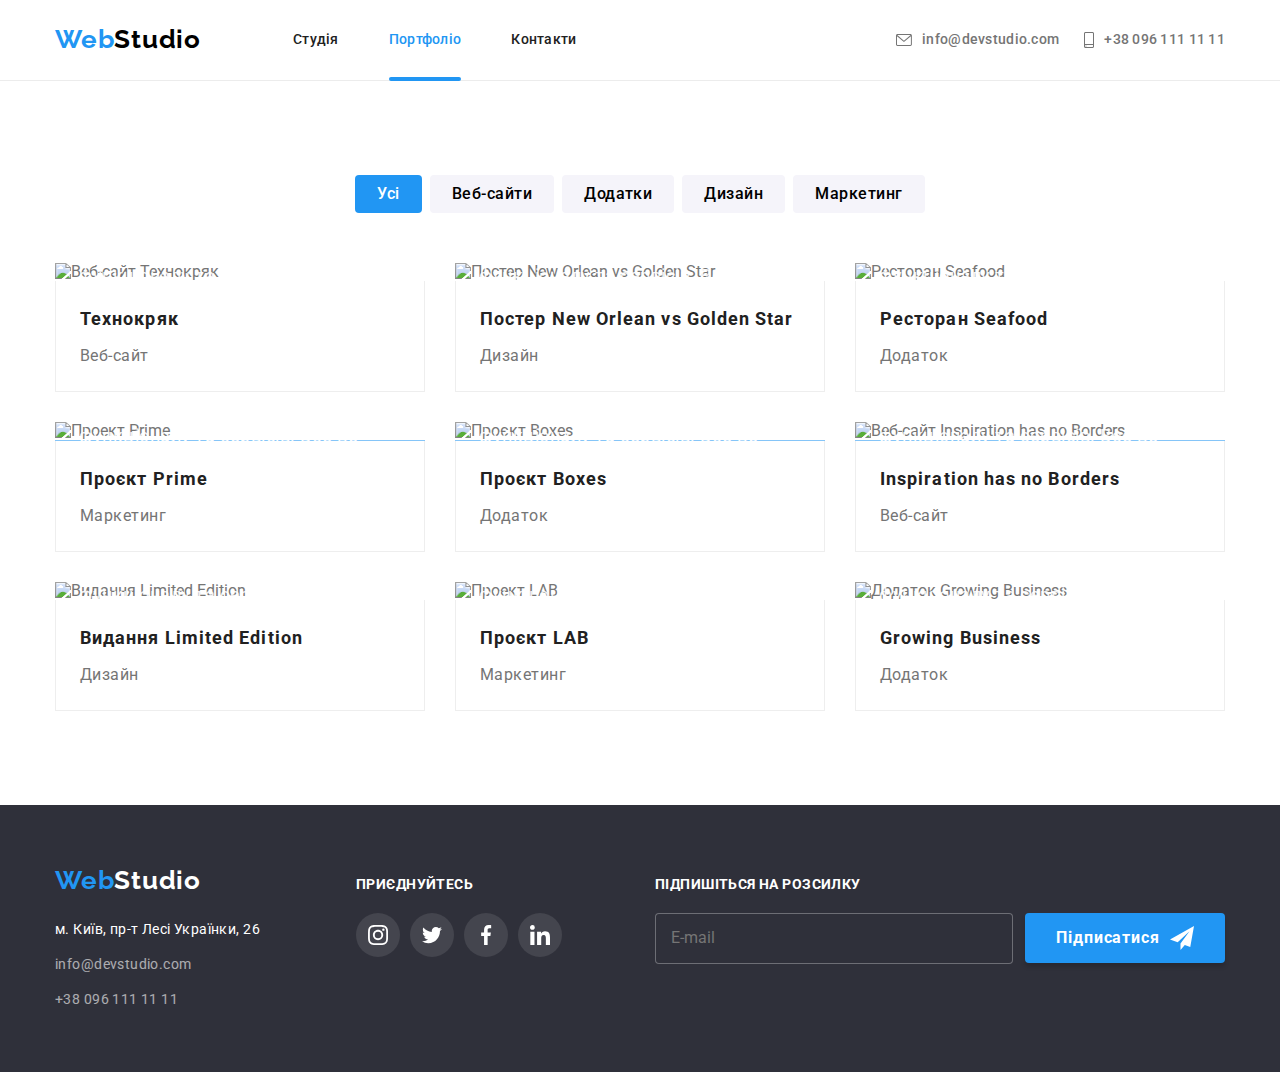
==== commit 553c90f3: "animated filter" ====
--- a/portfolio.html
+++ b/portfolio.html
@@ -110,35 +110,25 @@
         <section class="section">
             <div class="container">
                 <h1 class="section__title visually-hidden">Проекти</h1>
-                <ul class="projects-filter">
-                    <li>
-                        <button class="projects-filter__btn" type="button">
-                            Усі
-                        </button>
-                    </li>
-                    <li>
-                        <button class="projects-filter__btn" type="button">
-                            Веб-сайти
-                        </button>
-                    </li>
-                    <li>
-                        <button class="projects-filter__btn" type="button">
-                            Додатки
-                        </button>
-                    </li>
-                    <li>
-                        <button class="projects-filter__btn" type="button">
-                            Дизайн
-                        </button>
-                    </li>
-                    <li>
-                        <button class="projects-filter__btn" type="button">
-                            Маркетинг
-                        </button>
-                    </li>
-                </ul>
+                <div class="projects-filter">
+                    <button data-filter="all" class="projects-filter__btn projects-filter__btn--current" type="button">
+                        Усі
+                    </button>
+                    <button data-filter="website" class="projects-filter__btn" type="button">
+                        Веб-сайти
+                    </button>
+                    <button data-filter="app" class="projects-filter__btn" type="button">
+                        Додатки
+                    </button>
+                    <button data-filter="design" class="projects-filter__btn" type="button">
+                        Дизайн
+                    </button>
+                    <button data-filter="marketing" class="projects-filter__btn" type="button">
+                        Маркетинг
+                    </button>
+                </div>
                 <ul class="projects">
-                    <li class="projects__item">
+                    <li class="projects__item website">
                         <a href="#" class="project-card">
                             <div class="project-card__overlay-box">
                                 <picture>
@@ -189,7 +179,7 @@
                             </div>
                         </a>
                     </li>
-                    <li class="projects__item">
+                    <li class="projects__item design">
                         <a href="#" class="project-card">
                             <div class="project-card__overlay-box">
                                 <picture>
@@ -239,7 +229,7 @@
                             </div>
                         </a>
                     </li>
-                    <li class="projects__item">
+                    <li class="projects__item app">
                         <a href="#" class="project-card">
                             <div class="project-card__overlay-box">
                                 <picture>
@@ -288,7 +278,7 @@
                             </div>
                         </a>
                     </li>
-                    <li class="projects__item">
+                    <li class="projects__item marketing">
                         <a href="#" class="project-card">
                             <div class="project-card__overlay-box">
                                 <picture>
@@ -340,7 +330,7 @@
                             </div>
                         </a>
                     </li>
-                    <li class="projects__item">
+                    <li class="projects__item app">
                         <a href="#" class="project-card">
                             <div class="project-card__overlay-box">
                                 <picture>
@@ -389,7 +379,7 @@
                             </div>
                         </a>
                     </li>
-                    <li class="projects__item">
+                    <li class="projects__item website">
                         <a href="#" class="project-card">
                             <div class="project-card__overlay-box">
                                 <picture>
@@ -442,7 +432,7 @@
                             </div>
                         </a>
                     </li>
-                    <li class="projects__item">
+                    <li class="projects__item design">
                         <a href="#" class="project-card">
                             <div class="project-card__overlay-box">
                                 <picture>
@@ -495,7 +485,7 @@
                             </div>
                         </a>
                     </li>
-                    <li class="projects__item">
+                    <li class="projects__item marketing">
                         <a href="#" class="project-card">
                             <div class="project-card__overlay-box">
                                 <picture>
@@ -546,7 +536,7 @@
                             </div>
                         </a>
                     </li>
-                    <li class="projects__item">
+                    <li class="projects__item app">
                         <a href="#" class="project-card">
                             <div class="project-card__overlay-box">
                                 <picture>
@@ -684,6 +674,7 @@
         integrity="sha512-HowizSDbQl7UPEAsPnvJHlQsnBmU2YMrv7KkTBulTLEGz9chfBoWYyZJL+MUO6p/yBuuMO/8jI7O29YRZ2uBlA=="
         crossorigin="anonymous"></script>
     <script defer src="./js/mobile-menu.js"></script>
+    <script defer src="./js/filter.js"></script>
 </body>
 
 </html>--- a/css/main.min.css
+++ b/css/main.min.css
@@ -1 +1 @@
-/*! modern-normalize v1.0.0 | MIT License | https://github.com/sindresorhus/modern-normalize */*,::after,::before{box-sizing:border-box}:root{-moz-tab-size:4;-o-tab-size:4;tab-size:4}html{line-height:1.15;-webkit-text-size-adjust:100%}body{margin:0}body{font-family:system-ui,-apple-system,"Segoe UI",Roboto,Helvetica,Arial,sans-serif,"Apple Color Emoji","Segoe UI Emoji"}hr{height:0;color:inherit}abbr[title]{-webkit-text-decoration:underline dotted;text-decoration:underline dotted}b,strong{font-weight:bolder}code,kbd,pre,samp{font-family:ui-monospace,SFMono-Regular,Consolas,"Liberation Mono",Menlo,monospace;font-size:1em}small{font-size:80%}sub,sup{font-size:75%;line-height:0;position:relative;vertical-align:baseline}sub{bottom:-0.25em}sup{top:-0.5em}table{text-indent:0;border-color:inherit}button,input,optgroup,select,textarea{font-family:inherit;font-size:100%;line-height:1.15;margin:0}button,select{text-transform:none}[type=button],[type=reset],[type=submit],button{-webkit-appearance:button}::-moz-focus-inner{border-style:none;padding:0}:-moz-focusring{outline:1px dotted ButtonText}:-moz-ui-invalid{box-shadow:none}legend{padding:0}progress{vertical-align:baseline}::-webkit-inner-spin-button,::-webkit-outer-spin-button{height:auto}[type=search]{-webkit-appearance:textfield;outline-offset:-2px}::-webkit-search-decoration{-webkit-appearance:none}::-webkit-file-upload-button{-webkit-appearance:button;font:inherit}summary{display:list-item}*{margin:0;padding:0}body{width:100%;margin:0 auto;font-family:"Roboto",sans-serif;color:#757575}a{text-decoration:none;color:inherit}ul{list-style:none}img{display:block;max-width:100%;height:auto}h1,h2,h3,h4,h5,h6{margin:0;padding:0}.send-form__btn,.subscription-form__btn,.hero__btn{height:50px;margin:0 auto;background-color:#2196f3;font-weight:700;font-size:16px;line-height:1.88;letter-spacing:.06em;color:#fff;border:none;border-radius:4px;cursor:pointer;box-shadow:0 4px 4px rgba(0,0,0,.15);transition:background-color 250ms cubic-bezier(0.4, 0, 0.2, 1)}.modal__btn,.mobile-menu__btn-close{position:absolute;background-color:#fff;fill:#000;transition:fill 250ms cubic-bezier(0.4, 0, 0.2, 1);cursor:pointer}.section__title{color:#212121;font-weight:700;font-size:28px;line-height:1.18;letter-spacing:.03em;text-align:center;margin-bottom:30px}@media screen and (min-width: 1200px){.section__title{font-size:36px;line-height:1.17;margin-bottom:50px}}.container{padding:0 15px}@media screen and (min-width: 480px){.container{width:480px;margin:0 auto}}@media screen and (min-width: 768px){.container{width:768px}}@media screen and (min-width: 1200px){.container{width:1200px}}.header{background-color:#fff;border-bottom:1px solid #ececec}.header__container{display:flex;align-items:center}.header__logo{padding:16px 0}.header__logo .logo__span{color:#000}@media screen and (min-width: 768px){.header__logo{margin-right:88px;padding:26px 0 25px}}@media screen and (min-width: 1200px){.header__logo{margin-right:92px;padding:25px}}.header__mobile-menu{width:40px;height:40px;margin-left:auto;border:none;background-color:inherit}@media screen and (min-width: 768px){.header__mobile-menu{display:none}}.mobile-menu{display:none}@media screen and (max-width: 767.98px){.mobile-menu{display:block;position:fixed;top:0;left:0;width:100%;height:100%;z-index:999;background-color:#fff;transform:translateX(100%);transition:transform 250ms cubic-bezier(0.4, 0, 0.2, 1),opacity 250ms cubic-bezier(0.4, 0, 0.2, 1),visibility 250ms cubic-bezier(0.4, 0, 0.2, 1)}}.mobile-menu.is-open{opacity:1;visibility:visible;pointer-events:initial;transform:translateX(0)}.mobile-menu__container{position:absolute;top:0;left:50%;transform:translateX(-50%);padding:48px 40px;display:flex;flex-direction:column;width:100%;height:100%;margin:0 auto;background-color:#fff}@media screen and (min-width: 480px){.mobile-menu__container{width:480px}}.mobile-menu__btn-close{position:absolute;top:10px;right:15px;width:40px;height:40px;border:none}.mobile-menu__btn-close:hover{fill:#2196f3}.mobile-menu__navigation{margin-bottom:auto}.mobile-menu__nav-item:not(:last-child){padding-bottom:32px}.mobile-menu__link{display:block;font-weight:500;font-size:40px;line-height:1.18;letter-spacing:.02em;color:#212121;transition:color 250ms cubic-bezier(0.4, 0, 0.2, 1)}.mobile-menu__link--current{color:#2196f3}@media screen and (max-width: 440px){.mobile-menu__link{font-size:30px}}.mobile-menu__link:hover,.mobile-menu__link:focus{color:#2196f3}.mobile-menu__contacts-link-tel{font-weight:500;font-size:34px;line-height:1.18;letter-spacing:.02em;color:#2196f3;padding-bottom:32px}@media screen and (max-width: 440px){.mobile-menu__contacts-link-tel{font-size:26px}}.mobile-menu__contacts-link-email{font-weight:500;font-size:24px;line-height:1.7;letter-spacing:.02em;color:#757575;padding-bottom:64px}@media screen and (max-width: 440px){.mobile-menu__contacts-link-email{font-size:18px}}.mobile-menu__socials{display:flex}.mobile-menu__socials-item{padding:0 10px}.mobile-menu__socials-item:first-child{padding-left:0}.mobile-menu__socials-item:last-child{padding-right:0}.mobile-menu__socials-item:not(:last-child){border-right:1px solid rgba(33,33,33,.2)}.mobile-menu__socials-link{font-weight:500;font-size:18px;line-height:1.22;letter-spacing:.02em;color:#2196f3}@media screen and (max-width: 440px){.mobile-menu__socials-link{font-size:12px}}.navigation{display:flex;gap:95px;align-items:center}@media screen and (min-width: 768px){.navigation{margin-right:auto}}.logo{display:block;font-family:"Raleway";font-weight:700;font-size:24px;line-height:1.2;letter-spacing:.03em;color:#2196f3}@media screen and (min-width: 1200px){.logo{font-size:26px;line-height:1.19}}.nav{display:none}@media screen and (min-width: 768px){.nav{display:flex;align-items:center;gap:50px}}.nav__link{display:block;padding:32px 0;font-weight:500;font-size:14px;line-height:1.14;letter-spacing:.02em;color:#212121;transition:color 250ms cubic-bezier(0.4, 0, 0.2, 1)}.nav__link:hover,.nav__link:focus{color:#2196f3}.nav__link--current{position:relative;color:#2196f3}.nav__link--current::after{content:"";position:absolute;display:block;left:0;bottom:-1px;width:100%;height:4px;border-radius:2px;background-color:#2196f3}.contacts{display:none}@media screen and (min-width: 768px){.contacts{display:block}}@media screen and (min-width: 1200px){.contacts{display:flex;gap:25px}}.contacts__item{font-weight:500;font-size:12px;line-height:1.16;letter-spacing:.02em}.contacts__link{display:inline-flex;align-items:center;padding:32px 0;transition:color 250ms cubic-bezier(0.4, 0, 0.2, 1)}.contacts__link:hover,.contacts__link:focus{color:#2196f3}@media screen and (min-width: 768px)and (max-width: 1199.98px){.contacts__link--email{padding-top:21px;padding-bottom:5px}}@media screen and (min-width: 768px)and (max-width: 1199.98px){.contacts__link--tel{padding-top:5px;padding-bottom:19px}}.contacts__icon{fill:currentColor;margin-right:10px}@media screen and (min-width: 768px)and (max-width: 1199.98px){.contacts__icon--email{width:14px;height:10px}}@media screen and (min-width: 768px)and (max-width: 1199.98px){.contacts__icon--tel{width:10px;height:14px}}.section{padding:60px 0;background-color:#fff}@media screen and (min-width: 1200px){.section{padding:94px 0}}.section--no-padding-top{display:none}@media screen and (min-width: 1200px){.section--no-padding-top{padding-top:0;display:block}}.section--other-bgc{background-color:#f5f4fa}.hero{margin:0 auto;padding:118px 0;text-align:center;background-color:#2f303a;background-image:linear-gradient(rgba(47, 48, 58, 0.4), rgba(47, 48, 58, 0.4)),url("../images/mobile/hero/hero-480.jpg");background-repeat:no-repeat;background-size:cover;background-position:center}@media screen and (min-device-pixel-ratio: 2),screen and (-webkit-min-device-pixel-ratio: 2),screen and (min-resolution: 192dpi),screen and (min-resolution: 2dppx){.hero{background-image:linear-gradient(rgba(47, 48, 58, 0.4), rgba(47, 48, 58, 0.4)),url("../images/mobile/hero/hero-960.jpg")}}@media screen and (min-device-pixel-ratio: 3),screen and (-webkit-min-device-pixel-ratio: 3),screen and (min-resolution: 288dpi),screen and (min-resolution: 3dppx){.hero{background-image:linear-gradient(rgba(47, 48, 58, 0.4), rgba(47, 48, 58, 0.4)),url("../images/mobile/hero/hero-1440.jpg")}}@media screen and (min-width: 480px){.hero{width:480px}}@media screen and (min-width: 768px){.hero{background-image:linear-gradient(rgba(47, 48, 58, 0.4), rgba(47, 48, 58, 0.4)),url("../images/tablet/hero/hero-768.jpg");width:768px}}@media screen and (min-width: 768px)and (min-device-pixel-ratio: 2),screen and (min-width: 768px)and (-webkit-min-device-pixel-ratio: 2),screen and (min-width: 768px)and (min-resolution: 192dpi),screen and (min-width: 768px)and (min-resolution: 2dppx){.hero{background-image:linear-gradient(rgba(47, 48, 58, 0.4), rgba(47, 48, 58, 0.4)),url("../images/tablet/hero/hero-1536.jpg")}}@media screen and (min-width: 768px)and (min-device-pixel-ratio: 3),screen and (min-width: 768px)and (-webkit-min-device-pixel-ratio: 3),screen and (min-width: 768px)and (min-resolution: 288dpi),screen and (min-width: 768px)and (min-resolution: 3dppx){.hero{background-image:linear-gradient(rgba(47, 48, 58, 0.4), rgba(47, 48, 58, 0.4)),url("../images/tablet/hero/hero-2304.jpg")}}@media screen and (min-width: 1200px){.hero{width:100%;padding:200px 0;background-image:linear-gradient(rgba(47, 48, 58, 0.4), rgba(47, 48, 58, 0.4)),url("../images/desktop/hero/hero-1600.jpg")}}@media screen and (min-width: 1200px)and (min-device-pixel-ratio: 2),screen and (min-width: 1200px)and (-webkit-min-device-pixel-ratio: 2),screen and (min-width: 1200px)and (min-resolution: 192dpi),screen and (min-width: 1200px)and (min-resolution: 2dppx){.hero{background-image:linear-gradient(rgba(47, 48, 58, 0.4), rgba(47, 48, 58, 0.4)),url("../images/desktop/hero/hero-3200.jpg")}}@media screen and (min-width: 1200px)and (min-device-pixel-ratio: 3),screen and (min-width: 1200px)and (-webkit-min-device-pixel-ratio: 3),screen and (min-width: 1200px)and (min-resolution: 288dpi),screen and (min-width: 1200px)and (min-resolution: 3dppx){.hero{background-image:linear-gradient(rgba(47, 48, 58, 0.4), rgba(47, 48, 58, 0.4)),url("../images/desktop/hero/hero-4800.jpg")}}@media screen and (min-width: 1600px){.hero{width:1600px}}.hero__title{font-weight:900;font-size:26px;line-height:1.61;letter-spacing:.06em;text-align:center;text-transform:uppercase;color:#fff;margin:0 auto 30px auto}@media screen and (min-width: 768px){.hero__title{width:360px}}@media screen and (min-width: 1200px){.hero__title{font-weight:900;font-size:44px;line-height:1.36;letter-spacing:.06em;width:696px}}.hero__btn{width:216px}.hero__btn:hover,.hero__btn:focus{background-color:#188ce8}@media screen and (min-width: 768px){.advantage{display:flex;flex-wrap:wrap;gap:30px}}@media screen and (min-width: 768px){.advantage__item{flex-basis:calc((100% - 30px)/2)}}@media screen and (min-width: 1200px){.advantage__item{flex-basis:calc((100% - 90px)/4)}}@media screen and (max-width: 767.98px){.advantage__item:not(:last-child){margin-bottom:30px}}.advantage__icon-container{display:flex;justify-content:center;align-items:center;height:120px;margin-bottom:30px;background-color:#f5f4fa;border-radius:4px}.advantage__title{color:#212121;font-weight:700;font-size:14px;line-height:1.14;letter-spacing:.03em;text-transform:uppercase;margin-bottom:10px}@media screen and (max-width: 767.98px){.advantage__title{text-align:center}}.advantage__description{font-weight:inherit;font-size:14px;line-height:1.71;letter-spacing:.03em}.works{display:flex;justify-content:space-between}.works__item{position:relative}.works__overlay{position:absolute;width:100%;height:70px;bottom:0;display:flex;justify-content:center;align-items:center;color:#fff;font-weight:700;font-size:14px;line-height:1.14;letter-spacing:.03em;text-transform:uppercase;background-color:rgba(47,48,58,.8)}.socials{display:flex;justify-content:center;gap:10px}.socials__item{width:44px;height:44px}.socials__link{display:flex;justify-content:center;align-items:center;width:100%;height:100%;border-radius:50%}.socials__icon{fill:currentColor}@media screen and (min-width: 768px){.team{display:flex;flex-wrap:wrap;gap:30px}}.team__item{background-color:#fff;border-bottom-left-radius:4px;border-bottom-right-radius:4px;box-shadow:0px 1px 3px rgba(0,0,0,.12),0px 1px 1px rgba(0,0,0,.14),0px 2px 1px rgba(0,0,0,.2)}@media screen and (max-width: 767.98px){.team__item:not(:last-child){margin-bottom:30px}}@media screen and (min-width: 768px){.team__item{flex-basis:calc((100% - 30px)/2)}}@media screen and (min-width: 1200px){.team__item{flex-basis:calc((100% - 90px)/4)}}.team__container{padding:30px 0}.team__title{color:#212121;font-weight:500;font-size:16px;line-height:1.19;letter-spacing:.03em;text-align:center;margin-bottom:10px}.team__description{font-weight:inherit;font-size:16px;line-height:1.19;letter-spacing:.03em;text-align:center;margin-bottom:16px}.team__socials{color:#afb1b8;transition:color 250ms cubic-bezier(0.4, 0, 0.2, 1),background-color 250ms cubic-bezier(0.4, 0, 0.2, 1)}.team__socials:hover,.team__socials:focus{color:#fff;background-color:#2196f3}.clients{display:flex;flex-wrap:wrap;gap:30px}.clients__item{flex-basis:calc((100% - 30px)/2);height:92px}@media screen and (min-width: 768px){.clients__item{flex-basis:calc((100% - 60px)/3)}}@media screen and (min-width: 1200px){.clients__item{flex-basis:calc((100% - 150px)/6)}}.clients__link{display:flex;justify-content:center;width:100%;height:100%;align-items:center;border:1px solid #afb1b8;border-radius:4px;color:#afb1b8;transition:color 250ms cubic-bezier(0.4, 0, 0.2, 1),border-color 250ms cubic-bezier(0.4, 0, 0.2, 1)}.clients__link:hover,.clients__link:focus{color:#2196f3;border-color:#2196f3}.clients__icon{fill:currentColor}.projects-filter{display:flex;flex-wrap:wrap;gap:15px 8px;margin-bottom:40px}@media screen and (min-width: 768px){.projects-filter{justify-content:center;margin-bottom:30px}}@media screen and (min-width: 1200px){.projects-filter{margin-bottom:50px}}.projects-filter__btn{border:none;border-radius:4px;padding:6px 22px;font-weight:500;font-size:16px;line-height:1.62;letter-spacing:.03em;text-align:center;background-color:#f5f4fa;cursor:pointer;transition:background-color 250ms cubic-bezier(0.4, 0, 0.2, 1),color 250ms cubic-bezier(0.4, 0, 0.2, 1),box-shadow 250ms cubic-bezier(0.4, 0, 0.2, 1)}.projects-filter__btn:hover,.projects-filter__btn:focus{background-color:#2196f3;color:#fff;box-shadow:0px 3px 1px rgba(0,0,0,.1),0px 1px 2px rgba(0,0,0,.08),0px 2px 2px rgba(0,0,0,.12)}@media screen and (min-width: 768px){.projects{display:flex;flex-wrap:wrap;gap:30px}}@media screen and (max-width: 767.98px){.projects__item:not(:last-child){margin-bottom:30px}}@media screen and (min-width: 480px){.projects__item{width:450px}}@media screen and (min-width: 768px){.projects__item{flex-basis:calc((100% - 30px)/2)}}@media screen and (min-width: 1200px){.projects__item{flex-basis:calc((100% - 60px)/3)}}.project-card{display:flex;flex-direction:column;width:100%;height:100%;transition:box-shadow 250ms cubic-bezier(0.4, 0, 0.2, 1)}.project-card:hover,.project-card:focus{box-shadow:0px 1px 1px rgba(0,0,0,.12),0px 4px 4px rgba(0,0,0,.06),1px 4px 6px rgba(0,0,0,.16)}.project-card__overlay-box{position:relative;overflow:hidden}.project-card__overlay{position:absolute;display:flex;align-items:center;top:0;left:0;padding:0 24px;width:100%;height:100%;background-color:#2196f3;opacity:.9;transform:translateY(100%);transition:transform 250ms cubic-bezier(0.4, 0, 0.2, 1)}.project-card:hover .project-card__overlay,.project-card:focus .project-card__overlay{transform:translateY(0)}.project-card__description{color:#fff;font-weight:inherit;font-size:18px;line-height:1.56;letter-spacing:.03em}@media screen and (max-width: 440px){.project-card__description{font-size:16px}}.project-card__content-box{flex-grow:1;padding:20px 24px;border:1px solid #eee;border-top:0}.project-card__title{color:#212121;font-weight:700;font-size:18px;line-height:2;letter-spacing:.06em;margin-bottom:4px}.project-card__caption{font-weight:inherit;font-size:16px;line-height:1.88;letter-spacing:.03em}.address{font-weight:inherit;font-size:14px;line-height:1.86;letter-spacing:.03em;font-style:normal}.address__item:not(:last-child){margin-bottom:9px}@media screen and (min-width: 1200px){.address__item{width:231px}}.address__link{color:#fff;opacity:.6;transition:color 250ms cubic-bezier(0.4, 0, 0.2, 1)}.address__link:hover,.address__link:focus{color:#2196f3}.address__link--external{opacity:1;transition:color 250ms cubic-bezier(0.4, 0, 0.2, 1)}.footer{background-color:#2f303a;padding:60px 0;color:#fff}.footer__container{text-align:center}@media screen and (min-width: 768px){.footer__container{display:flex;align-items:baseline}}@media screen and (min-width: 768px)and (max-width: 1199.98px){.footer__container{justify-content:space-around;flex-wrap:wrap;row-gap:60px}}@media screen and (min-width: 1200px){.footer__container{justify-content:flex-start;flex-wrap:nowrap;text-align:start}}@media screen and (max-width: 767.98px){.footer__address-box{margin-bottom:60px}}@media screen and (min-width: 1200px){.footer__address-box{margin-right:70px}}.footer__logo{margin-bottom:20px}.footer__logo .logo__span{color:#fff}@media screen and (max-width: 767.98px){.footer__socials-box{margin-bottom:60px}}.footer__subscription{width:100%}@media screen and (min-width: 1200px){.footer__subscription{margin-left:93px}}.footer__caption{font-weight:700;font-size:14px;line-height:1.14;letter-spacing:.03em;text-transform:uppercase;margin-bottom:20px}.footer__socials{background-color:#44454e;transition:background-color 250ms cubic-bezier(0.4, 0, 0.2, 1)}.footer__socials:hover,.footer__socials:focus{background-color:#2196f3}@media screen and (min-width: 1200px){.subscription-form{display:flex}}.subscription-form__label{display:block}@media screen and (min-width: 1200px){.subscription-form__label{flex-grow:1}}.subscription-form__input{display:block;width:100%;padding:15px;margin:0 auto 20px;color:#757575;background-color:#2f303a;border:1px solid rgba(255,255,255,.3);border-radius:4px;transition:border 250ms cubic-bezier(0.4, 0, 0.2, 1)}.subscription-form__input:focus{color:#fff;border:1px solid #2196f3;outline:none}@media screen and (min-width: 768px)and (max-width: 1199.98px){.subscription-form__input{width:450px}}@media screen and (min-width: 1200px){.subscription-form__input{margin:0 auto}}.subscription-form__btn{display:inline-flex;justify-content:center;align-items:center;width:200px;gap:10px;margin-left:12px}.subscription-form__btn:hover,.subscription-form__btn:focus{background-color:#188ce8}.subscription-form__icon{fill:currentColor}.backdrop{position:fixed;top:0;left:0;width:100%;height:100%;overflow-y:scroll;opacity:1;background-color:rgba(0,0,0,.2);transition:opacity 250ms cubic-bezier(0.4, 0, 0.2, 1),visibility 250ms cubic-bezier(0.4, 0, 0.2, 1)}.backdrop.is-hidden{visibility:hidden;opacity:0;pointer-events:none}.backdrop.is-hidden .modal{transform:translate(-50%, -50%) scale(0.9)}.modal{position:absolute;top:50%;left:50%;transform:translate(-50%, -50%) scale(1);width:calc(100% - 30px);max-width:450px;border-radius:4px;background-color:#fff;transition:transform 250ms cubic-bezier(0.4, 0, 0.2, 1)}@media screen and (min-width: 1200px){.modal{max-width:528px}}.modal__btn{top:8px;right:8px;padding:5px;width:30px;height:30px;border:1px solid rgba(0,0,0,.1);border-radius:50%}.modal__btn:hover{fill:#2196f3}.send-form{width:100%;padding:40px}.send-form__caption{margin-bottom:12px;color:#212121;font-style:normal;font-weight:700;font-size:20px;line-height:1.15;letter-spacing:.03em;text-align:center}.send-form__field{display:block;font-weight:inherit;font-size:12px;line-height:1.17;letter-spacing:.01em;color:#757575}.send-form__field--coment{margin-bottom:20px}.send-form__span{display:block;margin-bottom:4px}.send-form__wrapper{position:relative;margin:4px 0 10px}.send-form__icon{position:absolute;top:50%;left:12px;transform:translateY(-50%);fill:#212121;transition:fill 250ms cubic-bezier(0.4, 0, 0.2, 1)}.send-form__input{width:100%;padding:12px 12px 12px 42px;font-weight:inherit;font-size:12px;line-height:1.17;letter-spacing:.01em;border:1px solid rgba(33,33,33,.2);border-radius:4px;fill:#212121;transition:border 250ms cubic-bezier(0.4, 0, 0.2, 1)}.send-form__input:focus{border:1px solid #2196f3;outline:none}.send-form__input:focus~.send-form__icon{fill:#2196f3}.send-form__coment-area{width:100%;height:120px;padding:12px 16px;border:1px solid rgba(33,33,33,.2);border-radius:4px;resize:none;transition:border 250ms cubic-bezier(0.4, 0, 0.2, 1)}.send-form__coment-area:focus{border:1px solid #2196f3;outline:none;fill:#2196f3}.send-form__accept-field{display:flex;justify-content:center;align-items:center;gap:7px;margin-bottom:30px;font-weight:inherit;font-size:14px;line-height:1.71;letter-spacing:.03em;color:#757575;fill:#fff}.send-form__policy{display:inline;color:#2196f3}.send-form__icon-check{flex-shrink:0;border:2px solid #212121;border-radius:2px;transition:border 250ms cubic-bezier(0.4, 0, 0.2, 1),background-color 250ms cubic-bezier(0.4, 0, 0.2, 1)}.send-form__checkbox:checked .send-form__icon-check{background-color:#2196f3;border:none}.send-form__btn{display:block;width:200px}.send-form__btn:hover,.send-form__btn:focus{background-color:#188ce8}.visually-hidden{position:absolute;white-space:nowrap;width:1px;height:1px;overflow:hidden;border:0;padding:0;clip:rect(0 0 0 0);-webkit-clip-path:inset(50%);clip-path:inset(50%);margin:-1px}.modal-open{overflow:hidden}/*# sourceMappingURL=main.min.css.map */+/*! modern-normalize v1.0.0 | MIT License | https://github.com/sindresorhus/modern-normalize */*,::after,::before{box-sizing:border-box}:root{-moz-tab-size:4;-o-tab-size:4;tab-size:4}html{line-height:1.15;-webkit-text-size-adjust:100%}body{margin:0}body{font-family:system-ui,-apple-system,"Segoe UI",Roboto,Helvetica,Arial,sans-serif,"Apple Color Emoji","Segoe UI Emoji"}hr{height:0;color:inherit}abbr[title]{-webkit-text-decoration:underline dotted;text-decoration:underline dotted}b,strong{font-weight:bolder}code,kbd,pre,samp{font-family:ui-monospace,SFMono-Regular,Consolas,"Liberation Mono",Menlo,monospace;font-size:1em}small{font-size:80%}sub,sup{font-size:75%;line-height:0;position:relative;vertical-align:baseline}sub{bottom:-0.25em}sup{top:-0.5em}table{text-indent:0;border-color:inherit}button,input,optgroup,select,textarea{font-family:inherit;font-size:100%;line-height:1.15;margin:0}button,select{text-transform:none}[type=button],[type=reset],[type=submit],button{-webkit-appearance:button}::-moz-focus-inner{border-style:none;padding:0}:-moz-focusring{outline:1px dotted ButtonText}:-moz-ui-invalid{box-shadow:none}legend{padding:0}progress{vertical-align:baseline}::-webkit-inner-spin-button,::-webkit-outer-spin-button{height:auto}[type=search]{-webkit-appearance:textfield;outline-offset:-2px}::-webkit-search-decoration{-webkit-appearance:none}::-webkit-file-upload-button{-webkit-appearance:button;font:inherit}summary{display:list-item}*{margin:0;padding:0}body{width:100%;margin:0 auto;font-family:"Roboto",sans-serif;color:#757575}a{text-decoration:none;color:inherit}ul,ol{list-style:none}img{display:block;max-width:100%;height:auto}h1,h2,h3,h4,h5,h6{margin:0;padding:0}.send-form__btn,.subscription-form__btn,.hero__btn{height:50px;margin:0 auto;background-color:#2196f3;font-weight:700;font-size:16px;line-height:1.88;letter-spacing:.06em;color:#fff;border:none;border-radius:4px;cursor:pointer;box-shadow:0 4px 4px rgba(0,0,0,.15);transition:background-color 250ms cubic-bezier(0.4, 0, 0.2, 1)}.modal__btn,.mobile-menu__btn-close{position:absolute;background-color:#fff;fill:#000;transition:fill 250ms cubic-bezier(0.4, 0, 0.2, 1);cursor:pointer}.section__title{color:#212121;font-weight:700;font-size:28px;line-height:1.18;letter-spacing:.03em;text-align:center;margin-bottom:30px}@media screen and (min-width: 1200px){.section__title{font-size:36px;line-height:1.17;margin-bottom:50px}}.container{padding:0 15px}@media screen and (min-width: 480px){.container{width:480px;margin:0 auto}}@media screen and (min-width: 768px){.container{width:768px}}@media screen and (min-width: 1200px){.container{width:1200px}}.header{background-color:#fff;border-bottom:1px solid #ececec}.header__container{display:flex;align-items:center}.header__logo{padding:16px 0}.header__logo .logo__span{color:#000}@media screen and (min-width: 768px){.header__logo{margin-right:88px;padding:26px 0}}@media screen and (min-width: 1200px){.header__logo{margin-right:92px;padding:24px 0 25px}}.header__mobile-menu{width:40px;height:40px;margin-left:auto;border:none;background-color:inherit}@media screen and (min-width: 768px){.header__mobile-menu{display:none}}.mobile-menu{display:none}@media screen and (max-width: 767.98px){.mobile-menu{display:block;position:fixed;top:0;left:0;width:100%;height:100%;z-index:999;background-color:#fff;transform:translateX(100%);transition:transform 250ms cubic-bezier(0.4, 0, 0.2, 1),opacity 250ms cubic-bezier(0.4, 0, 0.2, 1),visibility 250ms cubic-bezier(0.4, 0, 0.2, 1)}}.mobile-menu.is-open{opacity:1;visibility:visible;pointer-events:initial;transform:translateX(0)}.mobile-menu__container{position:absolute;top:0;left:50%;transform:translateX(-50%);padding:48px 40px;display:flex;flex-direction:column;width:100%;height:100%;margin:0 auto;background-color:#fff}@media screen and (min-width: 480px){.mobile-menu__container{width:480px}}.mobile-menu__btn-close{position:absolute;top:10px;right:15px;width:40px;height:40px;border:none}.mobile-menu__btn-close:hover{fill:#2196f3}.mobile-menu__navigation{margin-bottom:auto}.mobile-menu__nav-item:not(:last-child){padding-bottom:32px}.mobile-menu__link{display:block;font-weight:500;font-size:40px;line-height:1.18;letter-spacing:.02em;color:#212121;transition:color 250ms cubic-bezier(0.4, 0, 0.2, 1)}.mobile-menu__link--current{color:#2196f3}@media screen and (max-width: 440px){.mobile-menu__link{font-size:30px}}.mobile-menu__link:hover,.mobile-menu__link:focus{color:#2196f3}.mobile-menu__contacts-link-tel{font-weight:500;font-size:34px;line-height:1.18;letter-spacing:.02em;color:#2196f3;padding-bottom:32px}@media screen and (max-width: 440px){.mobile-menu__contacts-link-tel{font-size:26px}}.mobile-menu__contacts-link-email{font-weight:500;font-size:24px;line-height:1.7;letter-spacing:.02em;color:#757575;padding-bottom:64px}@media screen and (max-width: 440px){.mobile-menu__contacts-link-email{font-size:18px}}.mobile-menu__socials{display:flex}.mobile-menu__socials-item{padding:0 10px}.mobile-menu__socials-item:first-child{padding-left:0}.mobile-menu__socials-item:last-child{padding-right:0}.mobile-menu__socials-item:not(:last-child){border-right:1px solid rgba(33,33,33,.2)}.mobile-menu__socials-link{font-weight:500;font-size:18px;line-height:1.22;letter-spacing:.02em;color:#2196f3}@media screen and (max-width: 440px){.mobile-menu__socials-link{font-size:12px}}.navigation{display:flex;gap:95px;align-items:center}@media screen and (min-width: 768px){.navigation{margin-right:auto}}.logo{display:block;font-family:"Raleway";font-weight:700;font-size:24px;line-height:1.1666;letter-spacing:.03em;color:#2196f3}@media screen and (min-width: 1200px){.logo{font-size:26px;line-height:1.19}}.nav{display:none}@media screen and (min-width: 768px){.nav{display:flex;align-items:center;gap:50px}}.nav__link{display:block;padding:32px 0;font-weight:500;font-size:14px;line-height:1.14;letter-spacing:.02em;color:#212121;transition:color 250ms cubic-bezier(0.4, 0, 0.2, 1)}.nav__link:hover,.nav__link:focus{color:#2196f3}.nav__link--current{position:relative;color:#2196f3}.nav__link--current::after{content:"";position:absolute;display:block;left:0;bottom:-1px;width:100%;height:4px;border-radius:2px;background-color:#2196f3}.contacts{display:none}@media screen and (min-width: 768px){.contacts{display:block}}@media screen and (min-width: 768px)and (max-width: 1199.98px){.contacts{padding:21px 0}}@media screen and (min-width: 1200px){.contacts{display:flex;gap:25px}}.contacts__item{font-weight:500;font-size:12px;line-height:1.16;letter-spacing:.02em}@media screen and (min-width: 768px)and (max-width: 1199.98px){.contacts__item:not(:last-child){margin-bottom:10px}}@media screen and (min-width: 1200px){.contacts__item{font-size:14px;line-height:1.14}}.contacts__link{display:flex;align-items:center;transition:color 250ms cubic-bezier(0.4, 0, 0.2, 1)}.contacts__link:hover,.contacts__link:focus{color:#2196f3}@media screen and (min-width: 1200px){.contacts__link{padding:32px 0}}.contacts__icon{fill:currentColor;margin-right:10px}@media screen and (min-width: 768px)and (max-width: 1199.98px){.contacts__icon--email{width:14px;height:10px}}@media screen and (min-width: 768px)and (max-width: 1199.98px){.contacts__icon--tel{width:10px;height:14px}}.section{padding:60px 0;background-color:#fff}@media screen and (min-width: 1200px){.section{padding:94px 0}}.section--no-padding-top{display:none}@media screen and (min-width: 1200px){.section--no-padding-top{padding-top:0;display:block}}.section--other-bgc{background-color:#f5f4fa}.hero{max-width:1600px;margin:0 auto;padding:118px 0;text-align:center;background-color:#2f303a;background-image:linear-gradient(rgba(47, 48, 58, 0.4), rgba(47, 48, 58, 0.4)),url("../images/mobile/hero/hero.jpg");background-repeat:no-repeat;background-size:cover;background-position:center}@media screen and (min-device-pixel-ratio: 2),screen and (-webkit-min-device-pixel-ratio: 2),screen and (min-resolution: 192dpi),screen and (min-resolution: 2dppx){.hero{background-image:linear-gradient(rgba(47, 48, 58, 0.4), rgba(47, 48, 58, 0.4)),url("../images/mobile/hero/hero@2.jpg")}}@media screen and (min-device-pixel-ratio: 3),screen and (-webkit-min-device-pixel-ratio: 3),screen and (min-resolution: 288dpi),screen and (min-resolution: 3dppx){.hero{background-image:linear-gradient(rgba(47, 48, 58, 0.4), rgba(47, 48, 58, 0.4)),url("../images/mobile/hero/hero@3.jpg")}}@media screen and (min-width: 576px){.hero{background-image:linear-gradient(rgba(47, 48, 58, 0.4), rgba(47, 48, 58, 0.4)),url("../images/tablet/hero/hero.jpg")}}@media screen and (min-width: 576px)and (min-device-pixel-ratio: 2),screen and (min-width: 576px)and (-webkit-min-device-pixel-ratio: 2),screen and (min-width: 576px)and (min-resolution: 192dpi),screen and (min-width: 576px)and (min-resolution: 2dppx){.hero{background-image:linear-gradient(rgba(47, 48, 58, 0.4), rgba(47, 48, 58, 0.4)),url("../images/tablet/hero/hero@2.jpg")}}@media screen and (min-width: 576px)and (min-device-pixel-ratio: 3),screen and (min-width: 576px)and (-webkit-min-device-pixel-ratio: 3),screen and (min-width: 576px)and (min-resolution: 288dpi),screen and (min-width: 576px)and (min-resolution: 3dppx){.hero{background-image:linear-gradient(rgba(47, 48, 58, 0.4), rgba(47, 48, 58, 0.4)),url("../images/tablet/hero/hero@3.jpg")}}@media screen and (min-width: 992px){.hero{background-image:linear-gradient(rgba(47, 48, 58, 0.4), rgba(47, 48, 58, 0.4)),url("../images/desktop/hero/hero.jpg")}}@media screen and (min-width: 992px)and (min-device-pixel-ratio: 2),screen and (min-width: 992px)and (-webkit-min-device-pixel-ratio: 2),screen and (min-width: 992px)and (min-resolution: 192dpi),screen and (min-width: 992px)and (min-resolution: 2dppx){.hero{background-image:linear-gradient(rgba(47, 48, 58, 0.4), rgba(47, 48, 58, 0.4)),url("../images/desktop/hero/hero@2.jpg")}}@media screen and (min-width: 992px)and (min-device-pixel-ratio: 3),screen and (min-width: 992px)and (-webkit-min-device-pixel-ratio: 3),screen and (min-width: 992px)and (min-resolution: 288dpi),screen and (min-width: 992px)and (min-resolution: 3dppx){.hero{background-image:linear-gradient(rgba(47, 48, 58, 0.4), rgba(47, 48, 58, 0.4)),url("../images/desktop/hero/hero@3.jpg")}}@media screen and (min-width: 1200px){.hero{padding:200px 0}}.hero__title{font-weight:900;font-size:26px;line-height:1.61;letter-spacing:.06em;text-align:center;text-transform:uppercase;color:#fff;margin:0 auto 30px auto}@media screen and (min-width: 768px){.hero__title{width:360px}}@media screen and (min-width: 1200px){.hero__title{font-weight:900;font-size:44px;line-height:1.36;letter-spacing:.06em;width:696px}}.hero__btn{width:216px}.hero__btn:hover,.hero__btn:focus{background-color:#188ce8}@media screen and (min-width: 768px){.advantage{display:flex;flex-wrap:wrap;gap:30px}}@media screen and (min-width: 768px){.advantage__item{flex-basis:calc((100% - 30px)/2)}}@media screen and (min-width: 1200px){.advantage__item{flex-basis:calc((100% - 90px)/4)}}@media screen and (max-width: 767.98px){.advantage__item:not(:last-child){margin-bottom:30px}}.advantage__icon-container{display:flex;justify-content:center;align-items:center;height:120px;margin-bottom:30px;background-color:#f5f4fa;border-radius:4px}.advantage__title{color:#212121;font-weight:700;font-size:14px;line-height:1.14;letter-spacing:.03em;text-transform:uppercase;margin-bottom:10px}@media screen and (max-width: 767.98px){.advantage__title{text-align:center}}.advantage__description{font-weight:inherit;font-size:14px;line-height:1.71;letter-spacing:.03em}.works{display:flex;justify-content:space-between}.works__item{position:relative}.works__overlay{position:absolute;width:100%;height:70px;bottom:0;display:flex;justify-content:center;align-items:center;color:#fff;font-weight:700;font-size:14px;line-height:1.14;letter-spacing:.03em;text-transform:uppercase;background-color:rgba(47,48,58,.8)}.socials{display:flex;justify-content:center;gap:10px}.socials__item{width:44px;height:44px}.socials__link{display:flex;justify-content:center;align-items:center;width:100%;height:100%;border-radius:50%}.socials__icon{fill:currentColor}@media screen and (min-width: 768px){.team{display:flex;flex-wrap:wrap;gap:30px}}.team__item{background-color:#fff;border-bottom-left-radius:4px;border-bottom-right-radius:4px;box-shadow:0px 1px 3px rgba(0,0,0,.12),0px 1px 1px rgba(0,0,0,.14),0px 2px 1px rgba(0,0,0,.2)}@media screen and (max-width: 767.98px){.team__item:not(:last-child){margin-bottom:30px}}@media screen and (min-width: 768px){.team__item{flex-basis:calc((100% - 30px)/2)}}@media screen and (min-width: 1200px){.team__item{flex-basis:calc((100% - 90px)/4)}}.team__container{padding:30px 0}.team__title{color:#212121;font-weight:500;font-size:16px;line-height:1.19;letter-spacing:.03em;text-align:center;margin-bottom:10px}.team__description{font-weight:inherit;font-size:16px;line-height:1.19;letter-spacing:.03em;text-align:center;margin-bottom:16px}.team__socials{color:#afb1b8;transition:color 250ms cubic-bezier(0.4, 0, 0.2, 1),background-color 250ms cubic-bezier(0.4, 0, 0.2, 1)}.team__socials:hover,.team__socials:focus{color:#fff;background-color:#2196f3}.clients{display:flex;flex-wrap:wrap;gap:30px}.clients__item{flex-basis:calc((100% - 30px)/2);height:92px}@media screen and (min-width: 768px){.clients__item{flex-basis:calc((100% - 60px)/3)}}@media screen and (min-width: 1200px){.clients__item{flex-basis:calc((100% - 150px)/6)}}.clients__link{display:flex;justify-content:center;width:100%;height:100%;align-items:center;border:1px solid #afb1b8;border-radius:4px;color:#afb1b8;transition:color 250ms cubic-bezier(0.4, 0, 0.2, 1),border-color 250ms cubic-bezier(0.4, 0, 0.2, 1)}.clients__link:hover,.clients__link:focus{color:#2196f3;border-color:#2196f3}.clients__icon{fill:currentColor}.projects-filter{display:flex;flex-wrap:wrap;gap:15px 8px;margin-bottom:40px}@media screen and (min-width: 768px){.projects-filter{justify-content:center;margin-bottom:30px}}@media screen and (min-width: 1200px){.projects-filter{margin-bottom:50px}}.projects-filter__btn{border:none;border-radius:4px;padding:6px 22px;font-weight:500;font-size:16px;line-height:1.62;letter-spacing:.03em;text-align:center;background-color:#f5f4fa;cursor:pointer;transition:background-color 250ms cubic-bezier(0.4, 0, 0.2, 1),color 250ms cubic-bezier(0.4, 0, 0.2, 1),box-shadow 250ms cubic-bezier(0.4, 0, 0.2, 1)}.projects-filter__btn:hover,.projects-filter__btn:focus{background-color:#2196f3;color:#fff;box-shadow:0px 3px 1px rgba(0,0,0,.1),0px 1px 2px rgba(0,0,0,.08),0px 2px 2px rgba(0,0,0,.12)}.projects-filter__btn--current{background-color:#2196f3;color:#fff}@media screen and (min-width: 768px){.projects{display:flex;flex-wrap:wrap;gap:30px}}.projects__item{transition:all 250ms cubic-bezier(0.4, 0, 0.2, 1)}.projects__item.is-card-hidden{opacity:0}@media screen and (max-width: 767.98px){.projects__item:not(:last-child){margin-bottom:30px}}@media screen and (min-width: 480px){.projects__item{width:450px}}@media screen and (min-width: 768px){.projects__item{flex-basis:calc((100% - 30px)/2)}}@media screen and (min-width: 1200px){.projects__item{flex-basis:calc((100% - 60px)/3)}}.project-card{display:flex;flex-direction:column;width:100%;height:100%;transition:box-shadow 250ms cubic-bezier(0.4, 0, 0.2, 1)}.project-card:hover,.project-card:focus{box-shadow:0px 1px 1px rgba(0,0,0,.12),0px 4px 4px rgba(0,0,0,.06),1px 4px 6px rgba(0,0,0,.16)}.project-card__overlay-box{position:relative;overflow:hidden}.project-card__overlay{position:absolute;display:flex;align-items:center;top:0;left:0;padding:0 24px;width:100%;height:100%;background-color:#2196f3;opacity:.9;transform:translateY(100%);transition:transform 250ms cubic-bezier(0.4, 0, 0.2, 1)}.project-card:hover .project-card__overlay,.project-card:focus .project-card__overlay{transform:translateY(0)}.project-card__description{color:#fff;font-weight:inherit;font-size:18px;line-height:1.56;letter-spacing:.03em}@media screen and (max-width: 440px){.project-card__description{font-size:16px}}.project-card__content-box{flex-grow:1;padding:20px 24px;border:1px solid #eee;border-top:0}.project-card__title{color:#212121;font-weight:700;font-size:18px;line-height:2;letter-spacing:.06em;margin-bottom:4px}.project-card__caption{font-weight:inherit;font-size:16px;line-height:1.88;letter-spacing:.03em}.address{font-weight:inherit;font-size:14px;line-height:1.86;letter-spacing:.03em;font-style:normal}.address__item:not(:last-child){margin-bottom:9px}@media screen and (min-width: 1200px){.address__item{width:231px}}.address__link{color:#fff;opacity:.6;transition:color 250ms cubic-bezier(0.4, 0, 0.2, 1)}.address__link:hover,.address__link:focus{color:#2196f3}.address__link--external{opacity:1;transition:color 250ms cubic-bezier(0.4, 0, 0.2, 1)}.footer{background-color:#2f303a;padding:60px 0;color:#fff}.footer__container{text-align:center}@media screen and (min-width: 768px){.footer__container{display:flex;align-items:baseline}}@media screen and (min-width: 768px)and (max-width: 1199.98px){.footer__container{justify-content:space-around;flex-wrap:wrap;row-gap:60px}}@media screen and (min-width: 1200px){.footer__container{justify-content:flex-start;flex-wrap:nowrap;text-align:start}}@media screen and (max-width: 767.98px){.footer__address-box{margin-bottom:60px}}@media screen and (min-width: 1200px){.footer__address-box{margin-right:70px}}.footer__logo{margin-bottom:20px}.footer__logo .logo__span{color:#fff}@media screen and (max-width: 767.98px){.footer__socials-box{margin-bottom:60px}}.footer__subscription{width:100%}@media screen and (min-width: 1200px){.footer__subscription{margin-left:93px}}.footer__caption{font-weight:700;font-size:14px;line-height:1.14;letter-spacing:.03em;text-transform:uppercase;margin-bottom:20px}.footer__socials{background-color:#44454e;transition:background-color 250ms cubic-bezier(0.4, 0, 0.2, 1)}.footer__socials:hover,.footer__socials:focus{background-color:#2196f3}@media screen and (min-width: 1200px){.subscription-form{display:flex}}.subscription-form__label{display:block}@media screen and (min-width: 1200px){.subscription-form__label{flex-grow:1}}.subscription-form__input{display:block;width:100%;padding:15px;margin:0 auto 20px;color:#757575;background-color:#2f303a;border:1px solid rgba(255,255,255,.3);border-radius:4px;transition:border 250ms cubic-bezier(0.4, 0, 0.2, 1)}.subscription-form__input:focus{color:#fff;border:1px solid #2196f3;outline:none}@media screen and (min-width: 768px)and (max-width: 1199.98px){.subscription-form__input{width:450px}}@media screen and (min-width: 1200px){.subscription-form__input{margin:0 auto}}.subscription-form__btn{display:inline-flex;justify-content:center;align-items:center;width:200px;gap:10px;margin-left:12px}.subscription-form__btn:hover,.subscription-form__btn:focus{background-color:#188ce8}.subscription-form__icon{fill:currentColor}.backdrop{position:fixed;top:0;left:0;width:100%;height:100%;overflow-y:scroll;opacity:1;background-color:rgba(0,0,0,.2);transition:opacity 250ms cubic-bezier(0.4, 0, 0.2, 1),visibility 250ms cubic-bezier(0.4, 0, 0.2, 1)}.backdrop.is-hidden{visibility:hidden;opacity:0;pointer-events:none}.backdrop.is-hidden .modal{transform:translate(-50%, -50%) scale(0.9)}.modal{position:absolute;top:50%;left:50%;transform:translate(-50%, -50%) scale(1);width:calc(100% - 30px);max-width:450px;border-radius:4px;background-color:#fff;transition:transform 250ms cubic-bezier(0.4, 0, 0.2, 1)}@media screen and (min-width: 1200px){.modal{max-width:528px}}.modal__btn{top:8px;right:8px;padding:5px;width:30px;height:30px;border:1px solid rgba(0,0,0,.1);border-radius:50%}.modal__btn:hover{fill:#2196f3}.send-form{width:100%;padding:40px}.send-form__caption{margin-bottom:12px;color:#212121;font-style:normal;font-weight:700;font-size:20px;line-height:1.5;letter-spacing:.03em;text-align:center}@media screen and (min-width: 1200px){.send-form__caption{line-height:1.15}}.send-form__field{display:block;font-weight:inherit;font-size:12px;line-height:1.17;letter-spacing:.01em;color:#757575}.send-form__field--coment{margin-bottom:20px}.send-form__span{display:block;margin-bottom:4px}.send-form__wrapper{position:relative;margin:4px 0 10px}.send-form__icon{position:absolute;top:50%;left:12px;transform:translateY(-50%);fill:#212121;transition:fill 250ms cubic-bezier(0.4, 0, 0.2, 1)}.send-form__input{width:100%;padding:12px 12px 12px 42px;font-weight:inherit;font-size:12px;line-height:1.17;letter-spacing:.01em;border:1px solid rgba(33,33,33,.2);border-radius:4px;fill:#212121;transition:border 250ms cubic-bezier(0.4, 0, 0.2, 1)}.send-form__input:focus{border:1px solid #2196f3;outline:none}.send-form__input:focus~.send-form__icon{fill:#2196f3}.send-form__coment-area{width:100%;height:120px;padding:12px 16px;border:1px solid rgba(33,33,33,.2);border-radius:4px;resize:none;transition:border 250ms cubic-bezier(0.4, 0, 0.2, 1)}.send-form__coment-area:focus{border:1px solid #2196f3;outline:none;fill:#2196f3}.send-form__accept-field{display:flex;justify-content:center;align-items:center;gap:7px;margin-bottom:30px;font-weight:inherit;font-size:12px;line-height:1.6667;letter-spacing:.03em;color:#757575;fill:#fff}@media screen and (min-width: 1200px){.send-form__accept-field{font-size:14px;line-height:1.71}}.send-form__policy{color:#2196f3;text-decoration:underline}.send-form__icon-check{flex-shrink:0;border:2px solid #212121;border-radius:2px;transition:border 250ms cubic-bezier(0.4, 0, 0.2, 1),background-color 250ms cubic-bezier(0.4, 0, 0.2, 1)}.send-form__checkbox:checked .send-form__icon-check{background-color:#2196f3;border:none}.send-form__btn{display:block;width:200px}.send-form__btn:hover,.send-form__btn:focus{background-color:#188ce8}.visually-hidden{position:absolute;white-space:nowrap;width:1px;height:1px;overflow:hidden;border:0;padding:0;clip:rect(0 0 0 0);-webkit-clip-path:inset(50%);clip-path:inset(50%);margin:-1px}.modal-open{overflow:hidden}/*# sourceMappingURL=main.min.css.map */